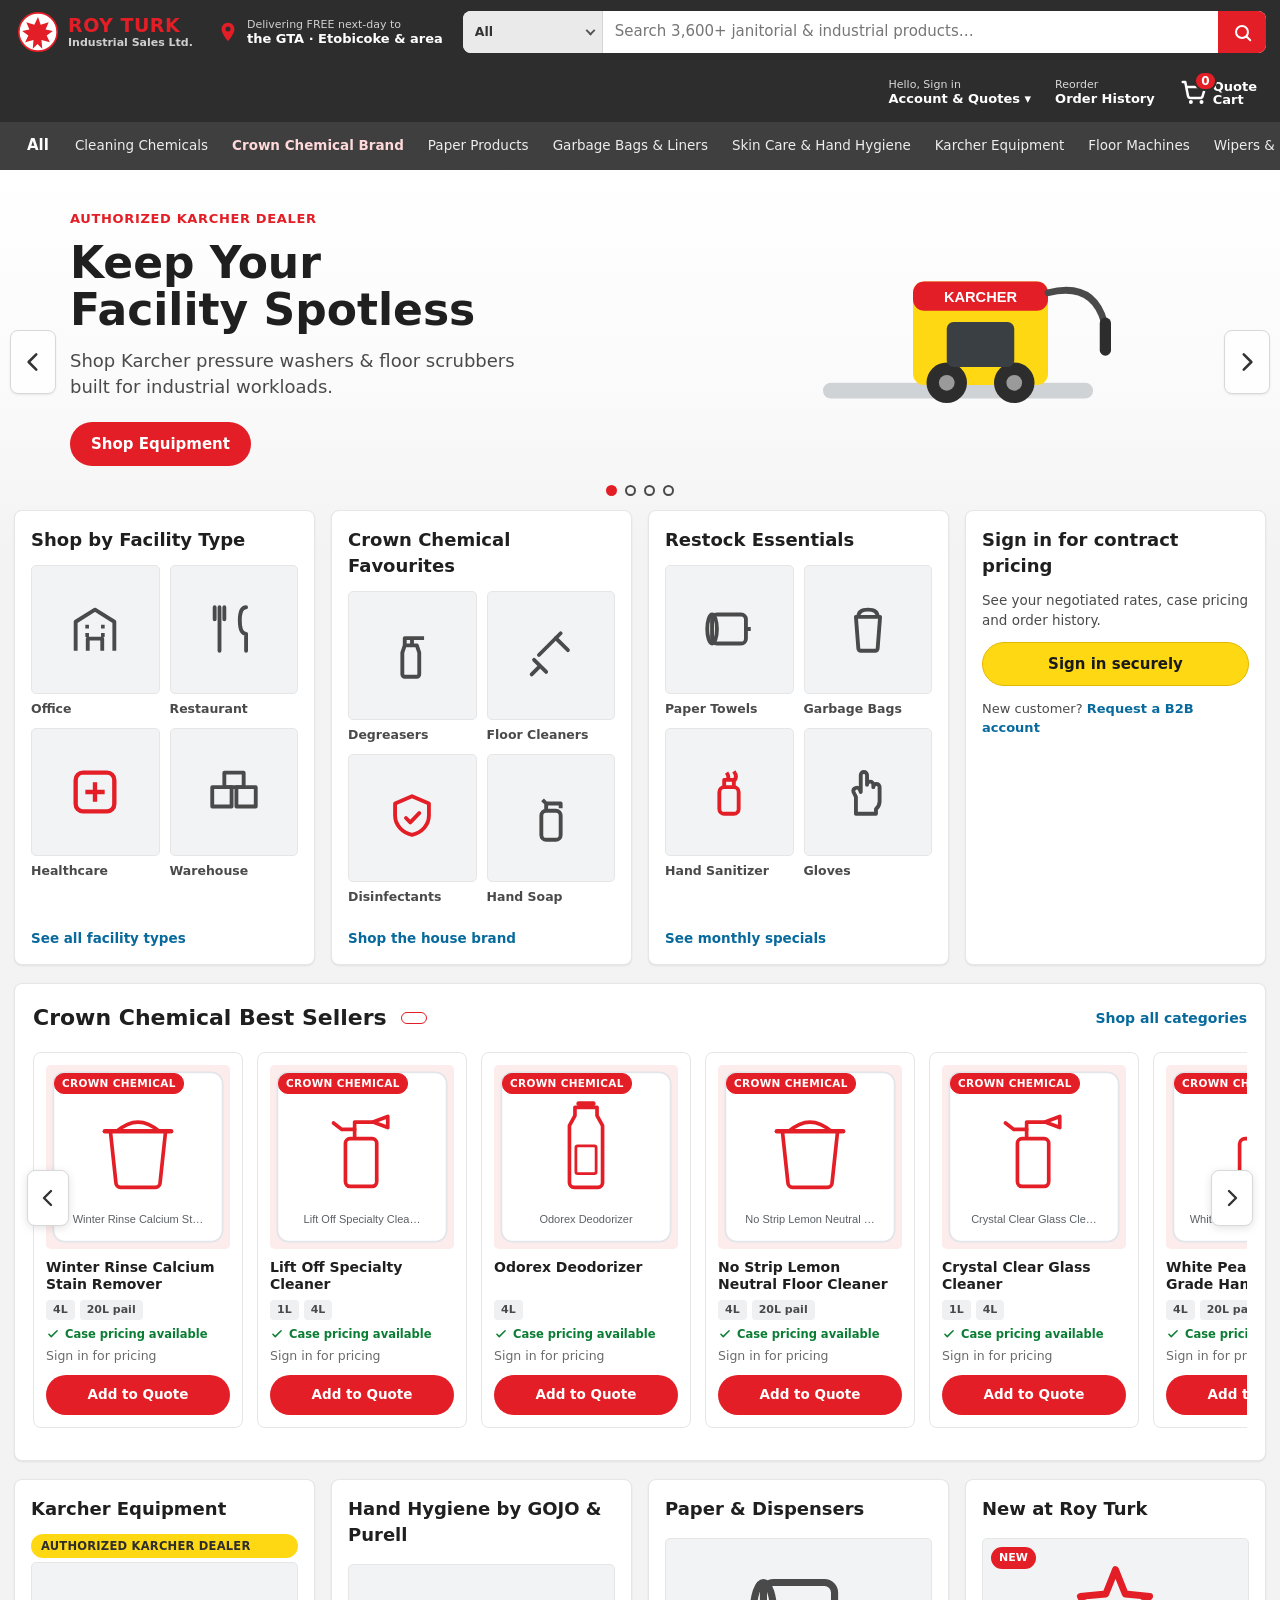
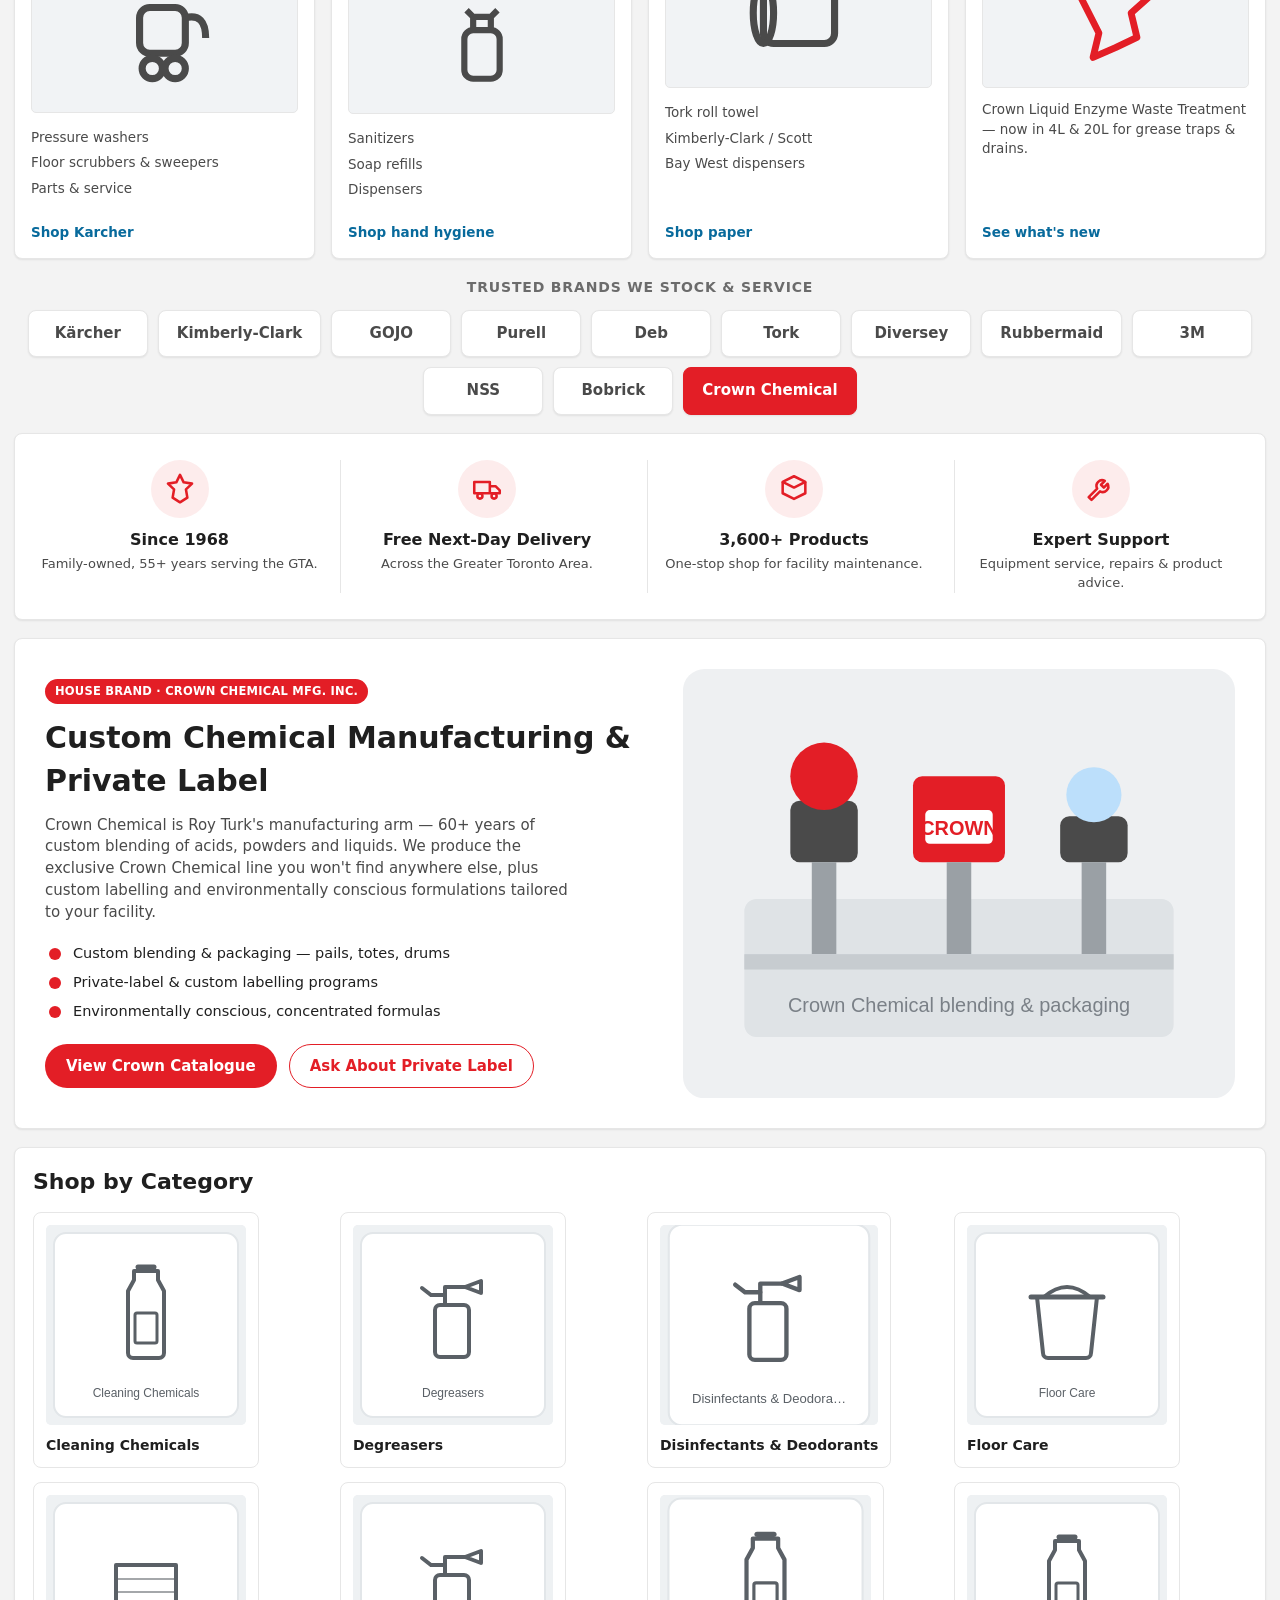
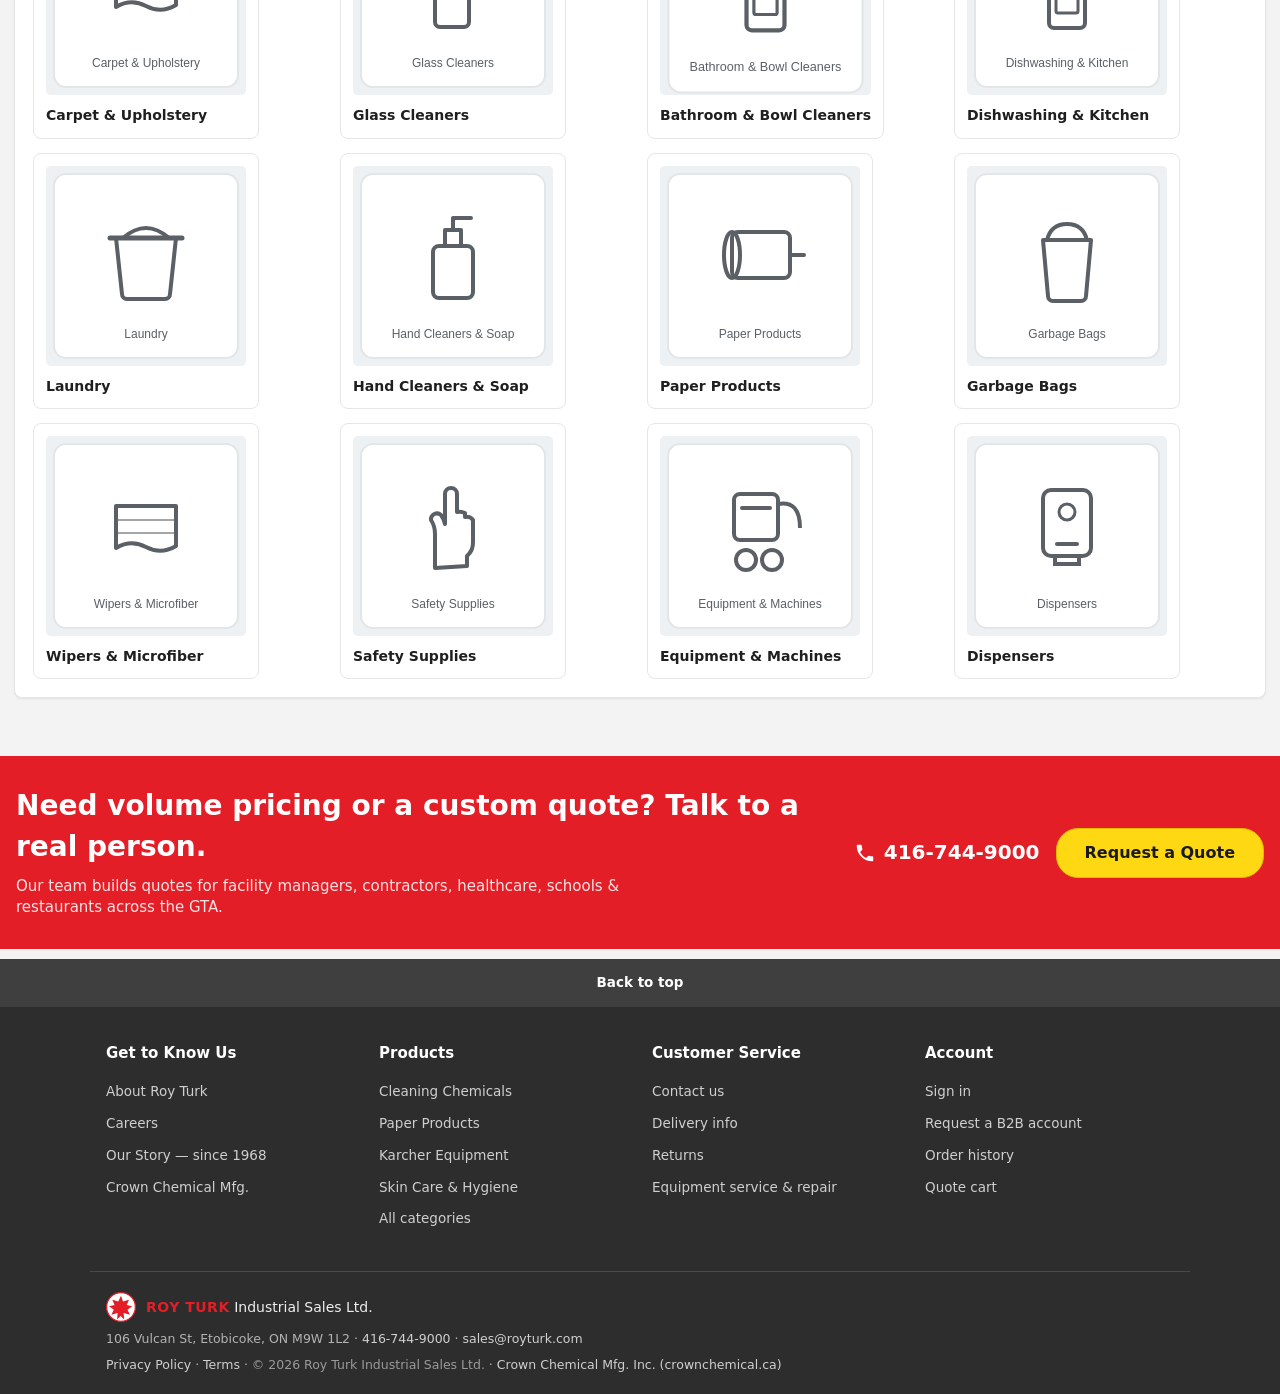
==== royturk-preview.html @ 116362f8 "Add self-contained single-file preview (inlined CSS + JS) for offline viewing" ====
<!DOCTYPE html>
<html lang="en">
<head>
  <meta charset="UTF-8" />
  <meta name="viewport" content="width=device-width, initial-scale=1" />
  <meta name="theme-color" content="#2d2d2d" />
  <title>Roy Turk Industrial Sales Ltd. — Janitorial &amp; Industrial Supplies | GTA</title>
  <meta name="description" content="Toronto's premier janitorial & industrial supplies distributor since 1968. Authorized Karcher dealer. Crown Chemical house brand. Free next-business-day delivery across the GTA. 3,600+ products." />
  <!-- 100% standalone static prototype — no backend, no external CDNs, no live API/Magento/DDI/WordPress integration. -->
  <link rel="preconnect" href="" />
  <style>
/* =================================================================
   Roy Turk Industrial Sales Ltd. — B2B landing page prototype
   Plain CSS, no frameworks. Mobile-first, responsive, accessible.
   -----------------------------------------------------------------
   Brand tokens are defined once in :root so they're easy to re-skin.
   ================================================================= */

:root {
  /* Brand palette */
  --rt-red: #E31E26;          /* Roy Turk red — white text on this = ~4.7:1 (AA) */
  --rt-red-dark: #b9151c;
  --rt-red-tint: #fdecec;
  --rt-charcoal: #4A4A4A;     /* secondary dark gray */
  --rt-ink: #1f1f1f;          /* body text */
  --rt-header: #2d2d2d;       /* dark charcoal header (Amazon-style) */
  --rt-header-2: #3f3f3f;     /* secondary nav bar */
  --rt-bg: #F3F3F3;           /* light gray page background */
  --rt-white: #ffffff;
  --rt-border: #d8d8d8;
  --rt-border-2: #e6e6e6;
  --rt-muted: #6b6b6b;
  --rt-link: #086a9c;         /* utility links (B2B blue) */
  --rt-yellow: #FFD814;       /* Amazon-style sign-in/CTA yellow */
  --rt-yellow-dark: #f4ca12;
  --rt-green: #0a7d33;        /* delivery / success */

  /* Type */
  --font-sans: "Inter", system-ui, -apple-system, "Segoe UI", Roboto, Helvetica, Arial, sans-serif;

  /* Spacing / shape */
  --radius: 8px;
  --radius-sm: 5px;
  --shadow-sm: 0 1px 2px rgba(0,0,0,.08);
  --shadow-md: 0 2px 8px rgba(0,0,0,.12);
  --shadow-lg: 0 8px 28px rgba(0,0,0,.22);
  --maxw: 1500px;
  --header-h: 102px;          /* updated by JS to the real header height */
  --focus: 0 0 0 3px rgba(227,30,38,.45);
}

/* ----------------------------- Reset ---------------------------- */
*, *::before, *::after { box-sizing: border-box; }
html { scroll-behavior: smooth; scroll-padding-top: var(--header-h); -webkit-text-size-adjust: 100%; }
body {
  margin: 0;
  font-family: var(--font-sans);
  font-size: 15px;
  line-height: 1.45;
  color: var(--rt-ink);
  background: var(--rt-bg);
}
h1, h2, h3, h4, p, ul, figure { margin: 0; }
ul { list-style: none; padding: 0; }
img, svg { display: block; max-width: 100%; }
a { color: inherit; text-decoration: none; }
button { font: inherit; cursor: pointer; }
input, select, textarea { font: inherit; }

/* Visible focus for keyboard users */
:focus-visible {
  outline: 3px solid var(--rt-red);
  outline-offset: 2px;
  border-radius: 3px;
}
.utility-bar :focus-visible,
.catnav :focus-visible,
.hero :focus-visible { outline-color: #fff; }

/* --------------------------- Utilities -------------------------- */
.visually-hidden {
  position: absolute !important; width: 1px; height: 1px;
  padding: 0; margin: -1px; overflow: hidden;
  clip: rect(0,0,0,0); white-space: nowrap; border: 0;
}
.skip-link {
  position: fixed; top: -60px; left: 12px; z-index: 1200;
  background: var(--rt-red); color: #fff; padding: 10px 16px;
  border-radius: 0 0 var(--radius) var(--radius); font-weight: 700;
  transition: top .15s ease;
}
.skip-link:focus { top: 0; }

.page { max-width: var(--maxw); margin: 0 auto; padding: 0 14px 40px; }

/* Buttons */
.btn {
  display: inline-flex; align-items: center; justify-content: center;
  gap: 8px; min-height: 44px; padding: 0 20px;
  border: 1px solid transparent; border-radius: 22px;
  font-weight: 700; font-size: 15px; line-height: 1;
  text-align: center; transition: background .15s ease, box-shadow .15s ease, transform .05s ease;
}
.btn:active { transform: translateY(1px); }
.btn--primary { background: var(--rt-red); color: #fff; }
.btn--primary:hover { background: var(--rt-red-dark); }
.btn--yellow { background: var(--rt-yellow); color: #1a1a1a; border-color: #e3b800; }
.btn--yellow:hover { background: var(--rt-yellow-dark); }
.btn--outline { background: #fff; color: var(--rt-red); border-color: var(--rt-red); }
.btn--outline:hover { background: var(--rt-red-tint); }
.btn--lg { min-height: 50px; padding: 0 28px; font-size: 16px; }
.btn--block { width: 100%; }

/* Badges & chips */
.badge {
  display: inline-block; padding: 4px 10px; border-radius: 20px;
  font-size: 11.5px; font-weight: 800; letter-spacing: .02em; text-transform: uppercase;
}
.badge--karcher { background: var(--rt-yellow); color: #2d2d2d; }
.badge--crown { background: var(--rt-red); color: #fff; }
.chip {
  display: inline-flex; align-items: center; gap: 8px;
  background: #fff; border: 1px solid var(--rt-red); color: var(--rt-red);
  padding: 5px 12px; border-radius: 18px; font-weight: 700; font-size: 13px;
}
.chip button {
  border: 0; background: var(--rt-red); color: #fff; width: 18px; height: 18px;
  border-radius: 50%; line-height: 1; font-size: 13px; display: grid; place-items: center;
}

/* =================================================================
   HEADER — utility bar + category nav
   ================================================================= */
.site-header { position: sticky; top: 0; z-index: 900; }
.site-header.is-stuck .utility-bar { box-shadow: 0 2px 10px rgba(0,0,0,.35); }

.utility-bar { background: var(--rt-header); color: #fff; }
.utility-bar__inner {
  max-width: var(--maxw); margin: 0 auto;
  display: flex; align-items: center; gap: 14px;
  padding: 8px 14px; flex-wrap: wrap;
}

/* Brand */
.brand { display: flex; align-items: center; gap: 10px; padding: 4px; border-radius: var(--radius); flex: 0 0 auto; }
.brand:hover { outline: 1px solid #5a5a5a; }
.brand__mark { display: grid; place-items: center; }
.brand__text { display: flex; flex-direction: column; line-height: 1; }
.brand__name { color: var(--rt-red); font-weight: 900; font-size: 19px; letter-spacing: .5px; }
.brand__sub { color: #cfcfcf; font-size: 11px; font-weight: 600; margin-top: 2px; }

/* Delivery strip */
.deliver { display: flex; align-items: center; gap: 8px; color: #fff; padding: 4px 6px; border-radius: var(--radius); flex: 0 0 auto; }
.deliver:hover { outline: 1px solid #5a5a5a; }
.deliver__pin { color: var(--rt-red); flex: 0 0 auto; }
.deliver__text { display: flex; flex-direction: column; line-height: 1.2; }
.deliver__small { font-size: 11px; color: #cfcfcf; }
.deliver__big { font-size: 13px; font-weight: 700; }

/* Search */
.search {
  position: relative; display: flex; align-items: stretch;
  flex: 1 1 420px; min-width: 240px; height: 42px;
  background: #fff; border-radius: var(--radius); overflow: visible;
  box-shadow: 0 0 0 2px transparent; transition: box-shadow .15s ease;
}
.search:focus-within { box-shadow: 0 0 0 3px var(--rt-yellow); }
.search__cat { position: relative; display: flex; }
.search__select {
  height: 100%; border: 0; background: #eaeaea; color: #333;
  padding: 0 26px 0 12px; border-radius: var(--radius) 0 0 var(--radius);
  font-size: 12.5px; font-weight: 600; cursor: pointer; max-width: 140px;
  -webkit-appearance: none; appearance: none;
  border-right: 1px solid #d4d4d4;
}
.search__cat::after {
  content: ""; position: absolute; right: 9px; top: 50%; width: 7px; height: 7px;
  border-right: 2px solid #555; border-bottom: 2px solid #555;
  transform: translateY(-70%) rotate(45deg); pointer-events: none;
}
.search__input {
  flex: 1 1 auto; min-width: 0; border: 0; padding: 0 12px;
  font-size: 15px; color: #111; background: #fff;
}
.search__input::placeholder { color: #767676; }
.search__btn {
  flex: 0 0 auto; width: 48px; border: 0; background: var(--rt-red); color: #fff;
  border-radius: 0 var(--radius) var(--radius) 0; display: grid; place-items: center;
}
.search__btn:hover { background: var(--rt-red-dark); }

/* Live search results dropdown */
.search__results {
  position: absolute; top: calc(100% + 6px); left: 0; right: 0; z-index: 60;
  background: #fff; color: var(--rt-ink); border-radius: var(--radius);
  box-shadow: var(--shadow-lg); border: 1px solid var(--rt-border);
  max-height: 60vh; overflow-y: auto; padding: 6px;
}
.search__result {
  display: flex; align-items: center; gap: 12px; width: 100%;
  padding: 8px 10px; border-radius: var(--radius-sm); text-align: left;
  border: 0; background: transparent;
}
.search__result:hover, .search__result.is-active { background: #f0f3f5; }
.search__result img { width: 42px; height: 42px; border-radius: 6px; border: 1px solid var(--rt-border-2); flex: 0 0 auto; }
.search__result-name { font-weight: 600; font-size: 14px; }
.search__result-meta { font-size: 12px; color: var(--rt-muted); }
.search__result mark { background: #fff3b0; color: inherit; border-radius: 2px; }
.search__empty { padding: 18px 12px; text-align: center; color: var(--rt-muted); font-size: 14px; }
.search__viewall {
  display: block; width: 100%; text-align: center; padding: 10px; margin-top: 4px;
  border: 0; border-top: 1px solid var(--rt-border-2); background: transparent;
  color: var(--rt-link); font-weight: 700; font-size: 13.5px;
}
.search__viewall:hover { text-decoration: underline; }

/* Account cluster */
.acct { display: flex; align-items: center; gap: 6px; flex: 0 0 auto; margin-left: auto; }
.acct__item {
  display: flex; flex-direction: column; line-height: 1.2; padding: 6px 8px;
  border-radius: var(--radius); border: 1px solid transparent; min-height: 44px; justify-content: center;
}
.acct__item:hover { border-color: #5a5a5a; }
.acct__line1 { font-size: 11px; color: #d8d8d8; }
.acct__line2 { font-size: 13px; font-weight: 700; }
.quote-btn {
  display: flex; align-items: flex-end; gap: 4px; background: transparent; border: 1px solid transparent;
  color: #fff; padding: 6px 8px; border-radius: var(--radius); min-height: 44px;
}
.quote-btn:hover { border-color: #5a5a5a; }
.quote-btn__icon { position: relative; display: block; color: #fff; }
.quote-btn__count {
  position: absolute; top: -6px; right: -8px; background: var(--rt-red); color: #fff;
  min-width: 20px; height: 20px; padding: 0 5px; border-radius: 11px;
  font-size: 12px; font-weight: 800; display: grid; place-items: center; line-height: 1;
  border: 2px solid var(--rt-header); transition: transform .15s ease;
}
.quote-btn__count.is-bump { transform: scale(1.35); }
.quote-btn__label { font-size: 13px; font-weight: 700; line-height: 1.05; text-align: left; }

.mobile-menu-btn { display: none; background: transparent; border: 1px solid #5a5a5a; color: #fff; border-radius: var(--radius); padding: 8px; min-height: 44px; min-width: 44px; }

/* Category nav */
.catnav { background: var(--rt-header-2); color: #fff; }
.catnav__inner {
  max-width: var(--maxw); margin: 0 auto; display: flex; align-items: center; gap: 4px;
  padding: 4px 10px; overflow-x: auto; scrollbar-width: thin;
}
.catnav__inner::-webkit-scrollbar { height: 6px; }
.catnav__inner::-webkit-scrollbar-thumb { background: #5e5e5e; border-radius: 3px; }
.catnav__all {
  display: inline-flex; align-items: center; gap: 6px; background: transparent;
  border: 1px solid transparent; color: #fff; font-weight: 700; padding: 8px 10px;
  border-radius: var(--radius); white-space: nowrap; min-height: 40px;
}
.catnav__all:hover { border-color: #6a6a6a; }
.catnav__list { display: flex; align-items: center; gap: 2px; }
.catnav__list a {
  display: inline-block; padding: 8px 10px; border-radius: var(--radius);
  font-size: 13.5px; white-space: nowrap; color: #ededed; border: 1px solid transparent;
}
.catnav__list a:hover { border-color: #6a6a6a; color: #fff; }
.catnav__crown { color: #ffd9da !important; font-weight: 700; }
.catnav__special { color: var(--rt-yellow) !important; font-weight: 700; }
.catnav__phone {
  margin-left: auto; display: inline-flex; align-items: center; gap: 6px;
  font-weight: 700; font-size: 14px; color: #fff; white-space: nowrap; padding: 8px 10px;
}
.catnav__phone:hover { color: var(--rt-yellow); }

/* =================================================================
   HERO CAROUSEL
   ================================================================= */
.hero { position: relative; background: linear-gradient(180deg, #fff 0%, #fafafa 60%, var(--rt-bg) 100%); }
.hero__viewport { position: relative; max-width: var(--maxw); margin: 0 auto; min-height: 340px; }
.hero__track { position: relative; }
.hero__slide {
  display: grid; grid-template-columns: 1.1fr .9fr; align-items: center; gap: 20px;
  padding: 40px 70px 88px; min-height: 340px;
}
.hero__slide[hidden] { display: none; }
.hero__slide { animation: heroFade .5s ease; }
@keyframes heroFade { from { opacity: 0; } to { opacity: 1; } }
.hero__eyebrow { color: var(--rt-red); font-weight: 800; text-transform: uppercase; letter-spacing: .05em; font-size: 13px; margin-bottom: 10px; }
.hero__title { font-size: clamp(26px, 4vw, 44px); line-height: 1.08; font-weight: 900; color: var(--rt-ink); max-width: 14ch; }
.hero__sub { margin-top: 14px; font-size: clamp(15px, 1.6vw, 18px); color: var(--rt-charcoal); max-width: 42ch; }
.hero__cta { margin-top: 22px; }
.hero__media { display: grid; place-items: center; }
.hero__art { width: 100%; max-width: 360px; height: auto; }

.hero__arrow {
  position: absolute; top: 50%; transform: translateY(-50%);
  width: 46px; height: 64px; background: rgba(255,255,255,.85); border: 1px solid var(--rt-border);
  border-radius: var(--radius); display: grid; place-items: center; color: #333;
  box-shadow: var(--shadow-sm); z-index: 5;
}
.hero__arrow:hover { background: #fff; box-shadow: var(--shadow-md); }
.hero__arrow--prev { left: 10px; }
.hero__arrow--next { right: 10px; }
.hero__dots { position: absolute; bottom: 58px; left: 0; right: 0; display: flex; justify-content: center; gap: 8px; z-index: 11; }
.hero__dots button {
  width: 11px; height: 11px; border-radius: 50%; border: 2px solid var(--rt-charcoal);
  background: transparent; padding: 0;
}
.hero__dots button[aria-selected="true"] { background: var(--rt-red); border-color: var(--rt-red); }
.hero__fade { height: 0; }

/* =================================================================
   CARD ROWS (white cards on gray)
   ================================================================= */
.card-row {
  display: grid; grid-template-columns: repeat(4, 1fr); gap: 16px;
  margin: 18px 0;
}
.card-row--overlap { margin-top: -44px; position: relative; z-index: 10; }

.ux-card {
  background: #fff; border-radius: var(--radius); padding: 16px;
  box-shadow: var(--shadow-sm); display: flex; flex-direction: column;
  border: 1px solid var(--rt-border-2);
}
.ux-card__title { font-size: 18px; font-weight: 800; margin-bottom: 12px; color: var(--rt-ink); }
.ux-card__copy { font-size: 13.5px; color: var(--rt-charcoal); margin-bottom: 12px; }
.ux-card__link { margin-top: auto; color: var(--rt-link); font-weight: 700; font-size: 13.5px; padding-top: 10px; }
.ux-card__link:hover { color: var(--rt-red); text-decoration: underline; }

.mini-grid { display: grid; grid-template-columns: 1fr 1fr; gap: 10px; margin-bottom: 12px; }
.mini-grid__cell { display: flex; flex-direction: column; gap: 6px; font-size: 12.5px; font-weight: 600; color: var(--rt-charcoal); }
.mini-grid__cell:hover { color: var(--rt-red); }
.mini-grid__art {
  aspect-ratio: 1 / 1; border-radius: var(--radius-sm); background: #f1f3f5 center/46% no-repeat;
  border: 1px solid var(--rt-border-2);
}
.mini-grid__cell:hover .mini-grid__art { border-color: var(--rt-red); }

/* Glyphs for mini-grid + card heroes (decorative, charcoal line icons) */
.mini-grid__art--office { background-image: url("data:image/svg+xml,%3Csvg xmlns='http://www.w3.org/2000/svg' viewBox='0 0 24 24' fill='none' stroke='%234A4A4A' stroke-width='1.6' stroke-linejoin='round'%3E%3Cpath d='M4 21V9l8-5 8 5v12'/%3E%3Cpath d='M9 21v-5h6v5'/%3E%3Cpath d='M8 11h1.5M14.5 11H16M8 14.5h1.5M14.5 14.5H16'/%3E%3C/svg%3E"); }
.mini-grid__art--resto { background-image: url("data:image/svg+xml,%3Csvg xmlns='http://www.w3.org/2000/svg' viewBox='0 0 24 24' fill='none' stroke='%234A4A4A' stroke-width='1.6' stroke-linecap='round' stroke-linejoin='round'%3E%3Cpath d='M6 3v7M6 10v11M4 3v5M8 3v5M17 3c-1.6 0-2.6 2-2.6 5.5S15.4 14 17 14v7'/%3E%3C/svg%3E"); }
.mini-grid__art--health { background-image: url("data:image/svg+xml,%3Csvg xmlns='http://www.w3.org/2000/svg' viewBox='0 0 24 24' fill='none' stroke='%23E31E26' stroke-width='1.8' stroke-linejoin='round'%3E%3Crect x='4' y='4' width='16' height='16' rx='3'/%3E%3Cpath d='M12 8v8M8 12h8'/%3E%3C/svg%3E"); }
.mini-grid__art--ware { background-image: url("data:image/svg+xml,%3Csvg xmlns='http://www.w3.org/2000/svg' viewBox='0 0 24 24' fill='none' stroke='%234A4A4A' stroke-width='1.6' stroke-linejoin='round'%3E%3Crect x='3' y='10' width='8' height='8'/%3E%3Crect x='13' y='10' width='8' height='8'/%3E%3Crect x='8' y='4' width='8' height='6'/%3E%3C/svg%3E"); }
.mini-grid__art--degrease { background-image: url("data:image/svg+xml,%3Csvg xmlns='http://www.w3.org/2000/svg' viewBox='0 0 24 24' fill='none' stroke='%234A4A4A' stroke-width='1.6' stroke-linejoin='round'%3E%3Cpath d='M9 8h5l1 3v9a1 1 0 01-1 1H9a1 1 0 01-1-1v-9z'/%3E%3Cpath d='M9 8V5h3M12 5h5M12 8V5'/%3E%3C/svg%3E"); }
.mini-grid__art--floor { background-image: url("data:image/svg+xml,%3Csvg xmlns='http://www.w3.org/2000/svg' viewBox='0 0 24 24' fill='none' stroke='%234A4A4A' stroke-width='1.6' stroke-linecap='round' stroke-linejoin='round'%3E%3Cpath d='M16 3l-9 9M5 14l5 5M4 20l3-3'/%3E%3Cpath d='M14 5l5 5'/%3E%3C/svg%3E"); }
.mini-grid__art--disinfect { background-image: url("data:image/svg+xml,%3Csvg xmlns='http://www.w3.org/2000/svg' viewBox='0 0 24 24' fill='none' stroke='%23E31E26' stroke-width='1.6' stroke-linejoin='round'%3E%3Cpath d='M12 3l7 3v5c0 4-3 7-7 8-4-1-7-4-7-8V6z'/%3E%3Cpath d='M9.5 12l1.8 1.8L15 10' stroke-linecap='round'/%3E%3C/svg%3E"); }
.mini-grid__art--soap { background-image: url("data:image/svg+xml,%3Csvg xmlns='http://www.w3.org/2000/svg' viewBox='0 0 24 24' fill='none' stroke='%234A4A4A' stroke-width='1.6' stroke-linejoin='round'%3E%3Crect x='8' y='9' width='8' height='12' rx='2'/%3E%3Cpath d='M10 9V6h4M14 6h2v2M10 6L8.5 4.5'/%3E%3C/svg%3E"); }
.mini-grid__art--paper { background-image: url("data:image/svg+xml,%3Csvg xmlns='http://www.w3.org/2000/svg' viewBox='0 0 24 24' fill='none' stroke='%234A4A4A' stroke-width='1.6' stroke-linejoin='round'%3E%3Crect x='5' y='6' width='14' height='12' rx='2'/%3E%3Cellipse cx='5' cy='12' rx='2' ry='6'/%3E%3Cpath d='M19 12h2'/%3E%3C/svg%3E"); }
.mini-grid__art--bag { background-image: url("data:image/svg+xml,%3Csvg xmlns='http://www.w3.org/2000/svg' viewBox='0 0 24 24' fill='none' stroke='%234A4A4A' stroke-width='1.6' stroke-linejoin='round'%3E%3Cpath d='M7 7h10l-1 13a1 1 0 01-1 1H9a1 1 0 01-1-1z'/%3E%3Cpath d='M8 7c0-2 1.5-3 4-3s4 1 4 3'/%3E%3C/svg%3E"); }
.mini-grid__art--sanitizer { background-image: url("data:image/svg+xml,%3Csvg xmlns='http://www.w3.org/2000/svg' viewBox='0 0 24 24' fill='none' stroke='%23E31E26' stroke-width='1.6' stroke-linejoin='round'%3E%3Crect x='8' y='10' width='8' height='11' rx='2'/%3E%3Cpath d='M10 10V7h4v3M11 4c1 1.4 1 2.4 0 3M14 3.5c1.2 1.6 1.2 2.8 0 4'/%3E%3C/svg%3E"); }
.mini-grid__art--glove { background-image: url("data:image/svg+xml,%3Csvg xmlns='http://www.w3.org/2000/svg' viewBox='0 0 24 24' fill='none' stroke='%234A4A4A' stroke-width='1.6' stroke-linejoin='round'%3E%3Cpath d='M7 21v-7l-1-2a1.4 1.4 0 012.6-1l.4 1V5a1.3 1.3 0 012.6 0v4a1.3 1.3 0 012.6 0v1a1.3 1.3 0 012.6 0v6a4 4 0 01-1.5 3v2z'/%3E%3C/svg%3E"); }

.ux-card__hero {
  display: block; aspect-ratio: 16 / 9; border-radius: var(--radius-sm); margin: 4px 0 12px;
  background: #f1f3f5; border: 1px solid var(--rt-border-2); overflow: hidden; position: relative;
}
.ux-card__hero-art { display: block; width: 100%; height: 100%; background: center/40% no-repeat; }
.ux-card__hero-art--machine { background-image: url("data:image/svg+xml,%3Csvg xmlns='http://www.w3.org/2000/svg' viewBox='0 0 24 24' fill='none' stroke='%234A4A4A' stroke-width='1.4' stroke-linejoin='round'%3E%3Crect x='7' y='6' width='9' height='9' rx='2'/%3E%3Ccircle cx='9.5' cy='18' r='2'/%3E%3Ccircle cx='14' cy='18' r='2'/%3E%3Cpath d='M16 8q4-1 4 4'/%3E%3C/svg%3E"); background-size: 46%; }
.ux-card__hero-art--hygiene { background-image: url("data:image/svg+xml,%3Csvg xmlns='http://www.w3.org/2000/svg' viewBox='0 0 24 24' fill='none' stroke='%234A4A4A' stroke-width='1.4' stroke-linejoin='round'%3E%3Crect x='8' y='10' width='8' height='11' rx='2'/%3E%3Cpath d='M10 10V7h4v3M10 7L8.5 5.5M14 7l1.5-1.5'/%3E%3C/svg%3E"); background-size: 40%; }
.ux-card__hero-art--paper { background-image: url("data:image/svg+xml,%3Csvg xmlns='http://www.w3.org/2000/svg' viewBox='0 0 24 24' fill='none' stroke='%234A4A4A' stroke-width='1.4' stroke-linejoin='round'%3E%3Crect x='5' y='6' width='14' height='12' rx='2'/%3E%3Cellipse cx='5' cy='12' rx='2' ry='6'/%3E%3C/svg%3E"); background-size: 46%; }
.ux-card__hero-art--new { background-image: url("data:image/svg+xml,%3Csvg xmlns='http://www.w3.org/2000/svg' viewBox='0 0 24 24' fill='none' stroke='%23E31E26' stroke-width='1.4' stroke-linejoin='round'%3E%3Cpath d='M12 3l2 5 5 .5-3.8 3.4 1.2 5L12 19l-4.6 2 1.2-5L4.8 8.5 10 8z'/%3E%3C/svg%3E"); background-size: 44%; }
.ux-card__hero-tag { position: absolute; top: 8px; left: 8px; background: var(--rt-red); color: #fff; font-size: 11px; font-weight: 800; padding: 3px 8px; border-radius: 12px; }

.ux-card__list { margin-bottom: 10px; }
.ux-card__list li { font-size: 13.5px; padding: 3px 0; }
.ux-card__list a { color: var(--rt-charcoal); }
.ux-card__list a:hover { color: var(--rt-red); text-decoration: underline; }
.ux-card--signin .ux-card__btn { margin-bottom: 14px; }
.ux-card__newcust { font-size: 13px; color: var(--rt-charcoal); }
.ux-card__newcust a { color: var(--rt-link); font-weight: 700; }
.ux-card__newcust a:hover { color: var(--rt-red); text-decoration: underline; }

/* =================================================================
   PANELS (products / categories) — white card on gray
   ================================================================= */
.panel { background: #fff; border-radius: var(--radius); padding: 18px; margin: 18px 0; box-shadow: var(--shadow-sm); border: 1px solid var(--rt-border-2); }
.panel__head { display: flex; align-items: center; gap: 14px; margin-bottom: 14px; flex-wrap: wrap; }
.panel__title { font-size: 22px; font-weight: 900; color: var(--rt-ink); }
.panel__seeall { margin-left: auto; color: var(--rt-link); font-weight: 700; font-size: 14px; }
.panel__seeall:hover { color: var(--rt-red); text-decoration: underline; }
.panel__filter { display: flex; align-items: center; }

/* Product carousel */
.carousel { position: relative; }
.carousel__track {
  display: flex; gap: 14px; overflow-x: auto; scroll-behavior: smooth;
  scroll-snap-type: x mandatory; padding: 4px 2px 14px;
  scrollbar-width: thin;
}
.carousel__track.is-grid {
  display: grid; grid-template-columns: repeat(auto-fill, minmax(210px, 1fr));
  overflow: visible; scroll-snap-type: none;
}
.carousel__track::-webkit-scrollbar { height: 8px; }
.carousel__track::-webkit-scrollbar-thumb { background: #cfcfcf; border-radius: 4px; }
.carousel__arrow {
  position: absolute; top: 38%; transform: translateY(-50%); z-index: 6;
  width: 42px; height: 56px; background: #fff; border: 1px solid var(--rt-border);
  border-radius: var(--radius); display: grid; place-items: center; box-shadow: var(--shadow-md); color: #333;
}
.carousel__arrow:hover { background: #f7f7f7; }
.carousel__arrow--prev { left: -6px; }
.carousel__arrow--next { right: -6px; }
.carousel__track.is-grid ~ .carousel__arrow { display: none; }

/* Product card */
.product {
  scroll-snap-align: start; flex: 0 0 210px; width: 210px;
  background: #fff; border: 1px solid var(--rt-border-2); border-radius: var(--radius);
  padding: 12px; display: flex; flex-direction: column;
}
.carousel__track.is-grid .product { flex: initial; width: auto; }
.product:hover { box-shadow: var(--shadow-md); border-color: var(--rt-border); }
.product__imgwrap { position: relative; aspect-ratio: 1 / 1; background: #f6f7f8; border-radius: var(--radius-sm); overflow: hidden; margin-bottom: 10px; }
.product__img { width: 100%; height: 100%; object-fit: contain; }
.product__brandtag { position: absolute; top: 8px; left: 8px; font-size: 10.5px; font-weight: 800; text-transform: uppercase; letter-spacing: .03em; background: rgba(255,255,255,.92); border: 1px solid var(--rt-border-2); padding: 2px 7px; border-radius: 10px; color: var(--rt-charcoal); }
.product--crown .product__brandtag { background: var(--rt-red); color: #fff; border-color: var(--rt-red); }
.product__name { font-size: 14px; font-weight: 700; line-height: 1.25; color: var(--rt-ink); margin-bottom: 6px; min-height: 2.5em; }
.product__sizes { display: flex; flex-wrap: wrap; gap: 5px; margin-bottom: 6px; }
.product__size { font-size: 11px; font-weight: 700; color: var(--rt-charcoal); background: #eef0f2; border-radius: 4px; padding: 2px 7px; }
.product__case { font-size: 11.5px; color: var(--rt-green); font-weight: 700; margin-bottom: 4px; display: inline-flex; align-items: center; gap: 5px; }
.product__price { font-size: 12.5px; color: var(--rt-muted); margin-bottom: 10px; }
.product__price a { color: var(--rt-link); font-weight: 700; }
.product__price a:hover { color: var(--rt-red); text-decoration: underline; }
.product__btn { margin-top: auto; }
.product__btn .btn { width: 100%; min-height: 40px; border-radius: 20px; font-size: 13.5px; }

.panel__empty { padding: 30px; text-align: center; color: var(--rt-muted); }
.panel__empty .btn { margin-top: 12px; }

/* =================================================================
   BRAND STRIP
   ================================================================= */
.brand-strip { margin: 18px 0; text-align: center; }
.brand-strip__title { font-size: 14px; font-weight: 700; color: var(--rt-muted); text-transform: uppercase; letter-spacing: .06em; margin-bottom: 12px; }
.brand-strip__list { display: flex; flex-wrap: wrap; justify-content: center; gap: 10px; }
.brand-strip__list li {
  background: #fff; border: 1px solid var(--rt-border-2); border-radius: var(--radius);
  padding: 12px 18px; font-weight: 800; color: var(--rt-charcoal); font-size: 15px;
  min-width: 120px; box-shadow: var(--shadow-sm);
}
.brand-strip__list li.is-crown { color: #fff; background: var(--rt-red); border-color: var(--rt-red); }

/* =================================================================
   TRUST BAND
   ================================================================= */
.trust { display: grid; grid-template-columns: repeat(4, 1fr); gap: 14px; background: #fff; border-radius: var(--radius); padding: 26px 18px; margin: 18px 0; box-shadow: var(--shadow-sm); border: 1px solid var(--rt-border-2); }
.trust__col { text-align: center; padding: 0 8px; }
.trust__icon { display: inline-grid; place-items: center; width: 58px; height: 58px; border-radius: 50%; background: var(--rt-red-tint); color: var(--rt-red); margin-bottom: 10px; }
.trust__head { font-size: 16px; font-weight: 800; margin-bottom: 4px; }
.trust__copy { font-size: 13px; color: var(--rt-charcoal); }
.trust__col + .trust__col { border-left: 1px solid var(--rt-border-2); }

/* =================================================================
   CROWN SPOTLIGHT
   ================================================================= */
.spotlight { display: grid; grid-template-columns: 1.05fr .95fr; gap: 28px; align-items: center; background: #fff; border-radius: var(--radius); padding: 30px; margin: 18px 0; box-shadow: var(--shadow-sm); border: 1px solid var(--rt-border-2); }
.spotlight__title { font-size: clamp(22px, 2.6vw, 30px); font-weight: 900; margin: 12px 0; }
.spotlight__copy { color: var(--rt-charcoal); font-size: 15px; max-width: 56ch; }
.spotlight__points { margin: 16px 0; }
.spotlight__points li { position: relative; padding: 4px 0 4px 28px; font-size: 14.5px; color: var(--rt-ink); }
.spotlight__points li::before { content: ""; position: absolute; left: 4px; top: 9px; width: 12px; height: 12px; border-radius: 50%; background: var(--rt-red); }
.spotlight__cta { display: flex; flex-wrap: wrap; gap: 12px; margin-top: 18px; }
.spotlight__media { border-radius: var(--radius); overflow: hidden; }
.spotlight__art { width: 100%; height: auto; }

/* =================================================================
   CATEGORY TILE GRID
   ================================================================= */
.cat-grid { display: grid; grid-template-columns: repeat(4, 1fr); gap: 14px; }
.cat-tile {
  display: flex; flex-direction: column; gap: 10px; background: #fff;
  border: 1px solid var(--rt-border-2); border-radius: var(--radius); padding: 12px; text-align: left;
}
.cat-tile:hover { box-shadow: var(--shadow-md); border-color: var(--rt-red); }
.cat-tile__img { aspect-ratio: 1 / 1; width: 100%; border-radius: var(--radius-sm); background: #f3f5f7; object-fit: cover; }
.cat-tile__name { font-size: 14px; font-weight: 700; color: var(--rt-ink); }
.cat-tile:hover .cat-tile__name { color: var(--rt-red); }

/* =================================================================
   QUOTE CTA BAND (red)
   ================================================================= */
.quote-cta { background: var(--rt-red); color: #fff; }
.quote-cta__inner { max-width: var(--maxw); margin: 0 auto; padding: 30px 16px; display: flex; align-items: center; gap: 24px; flex-wrap: wrap; }
.quote-cta__text { flex: 1 1 420px; }
.quote-cta__title { font-size: clamp(20px, 2.4vw, 28px); font-weight: 900; }
.quote-cta__sub { margin-top: 8px; font-size: 15px; color: #ffe3e4; max-width: 70ch; }
.quote-cta__actions { display: flex; align-items: center; gap: 16px; flex-wrap: wrap; }
.quote-cta__phone { display: inline-flex; align-items: center; gap: 8px; font-size: 20px; font-weight: 900; color: #fff; }
.quote-cta__phone:hover { color: var(--rt-yellow); }

/* =================================================================
   FOOTER
   ================================================================= */
.footer { background: var(--rt-header); color: #d6d6d6; margin-top: 10px; }
.footer__top { display: block; width: 100%; background: var(--rt-header-2); color: #fff; border: 0; padding: 14px; font-size: 13.5px; font-weight: 600; }
.footer__top:hover { background: #4a4a4a; }
.footer__cols { max-width: 1100px; margin: 0 auto; display: grid; grid-template-columns: repeat(4, 1fr); gap: 24px; padding: 36px 16px; }
.footer__head { color: #fff; font-size: 15px; margin-bottom: 12px; }
.footer__col ul li { padding: 5px 0; }
.footer__col a, .footer__linkbtn { color: #cfcfcf; font-size: 13.5px; background: none; border: 0; padding: 0; }
.footer__col a:hover, .footer__linkbtn:hover { color: #fff; text-decoration: underline; }
.footer__bar { border-top: 1px solid #4a4a4a; padding: 20px 16px; max-width: 1100px; margin: 0 auto; display: flex; flex-direction: column; gap: 8px; align-items: flex-start; }
.footer__brand { display: flex; align-items: center; gap: 10px; }
.footer__brand-text { font-size: 14px; color: #eee; }
.footer__brand-text strong { color: var(--rt-red); font-weight: 900; letter-spacing: .5px; }
.footer__meta, .footer__legal { font-size: 12.5px; color: #b3b3b3; }
.footer__meta a, .footer__legal a { color: #cfcfcf; }
.footer__meta a:hover, .footer__legal a:hover { color: #fff; text-decoration: underline; }
.footer__legal span { color: #9a9a9a; }

/* =================================================================
   OVERLAYS — backdrop, mega menu, quote panel, modal, toast
   ================================================================= */
.backdrop { position: fixed; inset: 0; background: rgba(0,0,0,.5); z-index: 950; opacity: 0; transition: opacity .2s ease; }
.backdrop.is-open { opacity: 1; }
.backdrop[hidden] { display: none; }

/* Mega menu (left slide-in) */
.mega {
  position: fixed; top: 0; left: 0; bottom: 0; width: min(365px, 86vw); z-index: 1000;
  background: #fff; box-shadow: var(--shadow-lg); transform: translateX(-100%);
  transition: transform .25s ease; display: flex; flex-direction: column;
}
.mega[hidden] { display: none; }
.mega.is-open { transform: translateX(0); }
.mega__head { background: var(--rt-header); color: #fff; display: flex; align-items: center; justify-content: space-between; padding: 16px; }
.mega__title { font-weight: 800; font-size: 16px; }
.mega__close, .quote-panel__close { background: transparent; border: 0; color: inherit; font-size: 30px; line-height: 1; width: 40px; height: 40px; border-radius: 6px; }
.mega__close:hover, .quote-panel__close:hover { background: rgba(255,255,255,.15); }
.mega__body { overflow-y: auto; padding: 8px 0 24px; }
.mega__group { font-size: 12px; font-weight: 800; text-transform: uppercase; letter-spacing: .05em; color: var(--rt-muted); padding: 14px 18px 6px; }
.mega__list li a { display: block; padding: 11px 18px; font-size: 14.5px; color: var(--rt-ink); border-bottom: 1px solid #f1f1f1; }
.mega__list li a:hover { background: var(--rt-red-tint); color: var(--rt-red); }

/* Quote panel (right slide-out) */
.quote-panel {
  position: fixed; top: 0; right: 0; bottom: 0; width: min(420px, 92vw); z-index: 1000;
  background: #fff; box-shadow: var(--shadow-lg); transform: translateX(100%);
  transition: transform .25s ease; display: flex; flex-direction: column;
}
.quote-panel[hidden] { display: none; }
.quote-panel.is-open { transform: translateX(0); }
.quote-panel__head { background: var(--rt-header); color: #fff; display: flex; align-items: center; justify-content: space-between; padding: 16px; }
.quote-panel__title { font-size: 17px; font-weight: 800; }
.quote-panel__count { color: #cfcfcf; font-weight: 600; }
.quote-panel__body { flex: 1 1 auto; overflow-y: auto; padding: 8px 14px; }
.quote-panel__foot { border-top: 1px solid var(--rt-border-2); padding: 14px; background: #fafafa; }
.quote-panel__note { font-size: 12px; color: var(--rt-muted); margin-bottom: 10px; }

.q-empty { text-align: center; color: var(--rt-muted); padding: 50px 16px; }
.q-empty svg { margin: 0 auto 12px; color: #c9c9c9; }
.q-empty .btn { margin-top: 14px; }

.q-item { display: flex; gap: 12px; padding: 14px 0; border-bottom: 1px solid var(--rt-border-2); }
.q-item__img { width: 60px; height: 60px; border-radius: 6px; border: 1px solid var(--rt-border-2); flex: 0 0 auto; object-fit: contain; background: #f6f7f8; }
.q-item__main { flex: 1 1 auto; min-width: 0; }
.q-item__name { font-size: 14px; font-weight: 700; }
.q-item__meta { font-size: 12px; color: var(--rt-muted); margin: 2px 0 8px; }
.q-item__controls { display: flex; align-items: center; gap: 12px; }
.stepper { display: inline-flex; align-items: center; border: 1px solid var(--rt-border); border-radius: 18px; overflow: hidden; }
.stepper button { width: 32px; height: 32px; border: 0; background: #f3f3f3; color: var(--rt-ink); font-size: 17px; line-height: 1; }
.stepper button:hover { background: #e7e7e7; }
.stepper span { min-width: 32px; text-align: center; font-weight: 700; font-size: 14px; }
.q-item__remove { background: none; border: 0; color: var(--rt-link); font-size: 12.5px; font-weight: 700; }
.q-item__remove:hover { color: var(--rt-red); text-decoration: underline; }

/* Modal */
.modal { position: fixed; inset: 0; z-index: 1100; display: grid; place-items: center; padding: 16px; }
.modal[hidden] { display: none; }
.modal__panel { position: relative; background: #fff; border-radius: var(--radius); width: min(560px, 100%); max-height: 92vh; overflow-y: auto; padding: 28px; box-shadow: var(--shadow-lg); animation: modalIn .2s ease; }
@keyframes modalIn { from { transform: translateY(12px); opacity: 0; } to { transform: translateY(0); opacity: 1; } }
.modal__close { position: absolute; top: 10px; right: 12px; background: none; border: 0; font-size: 30px; line-height: 1; color: var(--rt-muted); width: 40px; height: 40px; border-radius: 6px; }
.modal__close:hover { background: #f0f0f0; color: var(--rt-ink); }
.modal__title { font-size: 24px; font-weight: 900; }
.modal__sub { color: var(--rt-charcoal); margin: 8px 0 18px; font-size: 14.5px; }
.modal__form { display: grid; grid-template-columns: 1fr 1fr; gap: 14px; }
.field { display: flex; flex-direction: column; grid-column: 1 / -1; }
.field--half { grid-column: span 1; }
.field label { font-size: 13.5px; font-weight: 700; margin-bottom: 5px; }
.field input, .field textarea { border: 1px solid var(--rt-border); border-radius: 6px; padding: 11px 12px; font-size: 15px; background: #fff; }
.field input:focus, .field textarea:focus { outline: none; border-color: var(--rt-red); box-shadow: var(--focus); }
.field.is-invalid input, .field.is-invalid textarea { border-color: var(--rt-red); background: #fff7f7; }
.field__error { color: var(--rt-red); font-size: 12.5px; font-weight: 600; margin-top: 5px; min-height: 1em; }
.modal__form .btn { grid-column: 1 / -1; margin-top: 4px; }
.modal__disclaimer { grid-column: 1 / -1; font-size: 12px; color: var(--rt-muted); text-align: center; margin: 0; }
.modal__success { text-align: center; padding: 20px 8px; }
.modal__check { display: inline-block; margin-bottom: 12px; }
.modal__success h3 { font-size: 22px; margin-bottom: 8px; }
.modal__success p { color: var(--rt-charcoal); margin-bottom: 18px; }

/* Toast */
.toast {
  position: fixed; left: 50%; bottom: 24px; transform: translateX(-50%) translateY(20px);
  background: var(--rt-ink); color: #fff; padding: 13px 20px; border-radius: 26px;
  font-weight: 600; font-size: 14px; z-index: 1200; box-shadow: var(--shadow-lg);
  opacity: 0; transition: opacity .2s ease, transform .2s ease; max-width: 90vw; text-align: center;
  display: flex; align-items: center; gap: 10px;
}
.toast[hidden] { display: none; }
.toast.is-open { opacity: 1; transform: translateX(-50%) translateY(0); }
.toast::before { content: "✓"; display: grid; place-items: center; width: 22px; height: 22px; background: var(--rt-green); color: #fff; border-radius: 50%; font-size: 13px; font-weight: 800; }

/* =================================================================
   RESPONSIVE
   ================================================================= */
@media (max-width: 1180px) {
  .card-row { grid-template-columns: repeat(2, 1fr); }
  .cat-grid { grid-template-columns: repeat(3, 1fr); }
}
@media (max-width: 1023px) {
  .deliver { display: none; }
  .acct__item--reorder { display: none; }
  .catnav { display: none; }
  .mobile-menu-btn { display: inline-grid; place-items: center; }
  .utility-bar__inner { gap: 8px; }
  .hero__slide { grid-template-columns: 1fr; padding: 26px 56px 82px; text-align: center; }
  .hero__title { max-width: none; }
  .hero__sub { margin-left: auto; margin-right: auto; }
  .hero__media { display: none; }
  .spotlight { grid-template-columns: 1fr; }
  .spotlight__media { order: -1; max-width: 460px; }
}
@media (max-width: 767px) {
  body { font-size: 14px; }
  .utility-bar__inner { row-gap: 10px; }
  .brand { order: 1; }
  .acct { order: 2; }
  .mobile-menu-btn { order: 3; }
  .search { order: 4; flex-basis: 100%; }
  .acct__item { padding: 6px 4px; }
  .card-row, .card-row--overlap { grid-template-columns: 1fr; }
  .card-row--overlap { margin-top: -30px; }
  .cat-grid { grid-template-columns: repeat(2, 1fr); }
  .trust { grid-template-columns: 1fr 1fr; row-gap: 22px; }
  .trust__col:nth-child(odd) { border-left: 0; }
  .trust__col:nth-child(3) { border-left: 0; }
  .footer__cols { grid-template-columns: 1fr 1fr; gap: 18px; }
  .panel__title { font-size: 19px; }
  .hero__arrow { width: 38px; height: 52px; }
  .modal__form { grid-template-columns: 1fr; }
  .field--half { grid-column: 1 / -1; }
  .quote-cta__inner { padding: 24px 16px; }
}
@media (max-width: 460px) {
  .acct__item { display: none; }
  .brand__sub { display: none; }
  .footer__cols { grid-template-columns: 1fr; }
  .trust { grid-template-columns: 1fr; }
  .trust__col + .trust__col { border-left: 0; border-top: 1px solid var(--rt-border-2); padding-top: 18px; }
}

/* Respect reduced-motion preferences */
@media (prefers-reduced-motion: reduce) {
  html { scroll-behavior: auto; }
  *, *::before, *::after { animation-duration: .001ms !important; animation-iteration-count: 1 !important; transition-duration: .001ms !important; }
  .carousel__track { scroll-behavior: auto; }
}

</style>
  <link rel="icon" href="data:image/svg+xml,%3Csvg xmlns='http://www.w3.org/2000/svg' viewBox='0 0 32 32'%3E%3Ccircle cx='16' cy='16' r='15' fill='%23fff'/%3E%3Cpath d='M16 4 l2.2 6.4 6.6-2.1-2.6 5.9 6 1.4-5.1 3.7 2.6 5.6-6.9-2 0.6 7.3-3.9-4-3.9 4 0.6-7.3-6.9 2 2.6-5.6-5.1-3.7 6-1.4-2.6-5.9 6.6 2.1z' fill='%23E31E26'/%3E%3C/svg%3E" />
</head>
<body>
  <a class="skip-link" href="#main">Skip to main content</a>

  <!-- ============================================================= -->
  <!-- HEADER (sticky): utility bar + category navigation            -->
  <!-- ============================================================= -->
  <header class="site-header" id="siteHeader">
    <!-- ---- Top utility bar (dark charcoal, Amazon-style) ---- -->
    <div class="utility-bar">
      <div class="utility-bar__inner">

        <!-- LOGO: replace this text/SVG lockup with the real Roy Turk logo file (e.g., assets/logo.svg). -->
        <a class="brand" href="#top" aria-label="Roy Turk Industrial Sales Ltd. — home">
          <span class="brand__mark" aria-hidden="true">
            <svg viewBox="0 0 48 48" width="40" height="40" role="img" aria-hidden="true">
              <circle cx="24" cy="24" r="23" fill="#ffffff" stroke="#E31E26" stroke-width="2"/>
              <path d="M24 6 l3.2 9.3 9.6-3-3.7 8.6 8.7 2-7.4 5.4 3.8 8.1-10-2.9 0.9 10.6-5.7-5.8-5.7 5.8 0.9-10.6-10 2.9 3.8-8.1-7.4-5.4 8.7-2-3.7-8.6 9.6 3z" fill="#E31E26"/>
            </svg>
          </span>
          <span class="brand__text">
            <span class="brand__name">ROY TURK</span>
            <span class="brand__sub">Industrial Sales Ltd.</span>
          </span>
        </a>

        <!-- Delivery / location strip -->
        <a class="deliver" href="#trust" aria-label="Delivery information">
          <svg class="deliver__pin" viewBox="0 0 24 24" width="22" height="22" aria-hidden="true"><path d="M12 2c-3.9 0-7 3.1-7 7 0 5.2 7 13 7 13s7-7.8 7-13c0-3.9-3.1-7-7-7zm0 9.5A2.5 2.5 0 1112 6a2.5 2.5 0 010 5.5z" fill="currentColor"/></svg>
          <span class="deliver__text">
            <span class="deliver__small">Delivering FREE next-day to</span>
            <span class="deliver__big">the GTA · Etobicoke &amp; area</span>
          </span>
        </a>

        <!-- Search: category dropdown + input + red button -->
        <form class="search" id="searchForm" role="search" autocomplete="off" aria-label="Product search">
          <div class="search__cat">
            <label class="visually-hidden" for="searchCat">Search within category</label>
            <select id="searchCat" class="search__select" aria-label="Search within category">
              <option value="All">All</option>
              <option value="Chemicals">Chemicals</option>
              <option value="Paper">Paper</option>
              <option value="Garbage Bags">Garbage Bags</option>
              <option value="Skin Care">Skin Care</option>
              <option value="Equipment">Equipment</option>
              <option value="Floor Machines">Floor Machines</option>
              <option value="Wipers">Wipers &amp; Microfiber</option>
              <option value="Safety">Safety</option>
              <option value="Dispensers">Dispensers</option>
              <option value="Shipping">Shipping</option>
            </select>
          </div>
          <label class="visually-hidden" for="searchInput">Search products</label>
          <input id="searchInput" class="search__input" type="search" name="q"
                 placeholder="Search 3,600+ janitorial &amp; industrial products…"
                 role="combobox" aria-expanded="false" aria-controls="searchResults"
                 aria-autocomplete="list" aria-label="Search products" />
          <button class="search__btn" type="submit" aria-label="Search">
            <svg viewBox="0 0 24 24" width="22" height="22" aria-hidden="true"><path d="M21 21l-4.3-4.3m1.8-4.7a6.5 6.5 0 11-13 0 6.5 6.5 0 0113 0z" fill="none" stroke="currentColor" stroke-width="2.2" stroke-linecap="round"/></svg>
          </button>
          <!-- Live search results (populated by app.js) -->
          <div id="searchResults" class="search__results" role="listbox" aria-label="Search suggestions" hidden></div>
        </form>

        <!-- Account / reorder / quote cart -->
        <nav class="acct" aria-label="Account and quote cart">
          <a class="acct__item" href="#" data-toast="Sign-in is disabled in this prototype.">
            <span class="acct__line1">Hello, Sign in</span>
            <span class="acct__line2">Account &amp; Quotes ▾</span>
          </a>
          <a class="acct__item acct__item--reorder" href="#" data-toast="Order history is disabled in this prototype.">
            <span class="acct__line1">Reorder</span>
            <span class="acct__line2">Order History</span>
          </a>
          <button class="quote-btn" id="openQuote" type="button" aria-haspopup="dialog" aria-label="Open quote cart, 0 items">
            <span class="quote-btn__icon" aria-hidden="true">
              <svg viewBox="0 0 24 24" width="30" height="30"><path d="M3 4h2l2.2 11.2a2 2 0 002 1.6h7.7a2 2 0 002-1.5L21 8H6.2" fill="none" stroke="currentColor" stroke-width="2" stroke-linecap="round" stroke-linejoin="round"/><circle cx="9.5" cy="20" r="1.6" fill="currentColor"/><circle cx="18" cy="20" r="1.6" fill="currentColor"/></svg>
              <span class="quote-btn__count" id="quoteCount" aria-hidden="true">0</span>
            </span>
            <span class="quote-btn__label">Quote<br>Cart</span>
          </button>
        </nav>

        <!-- Mobile hamburger (shown on small screens) -->
        <button class="mobile-menu-btn" id="openMenuMobile" type="button" aria-label="Open menu" aria-haspopup="true" aria-expanded="false">
          <svg viewBox="0 0 24 24" width="26" height="26" aria-hidden="true"><path d="M3 6h18M3 12h18M3 18h18" stroke="currentColor" stroke-width="2.2" stroke-linecap="round"/></svg>
        </button>
      </div>
    </div>

    <!-- ---- Category navigation bar (slim dark bar) ---- -->
    <nav class="catnav" aria-label="Product categories">
      <div class="catnav__inner">
        <button class="catnav__all" id="openMenu" type="button" aria-haspopup="true" aria-expanded="false" aria-controls="megaMenu">
          <svg viewBox="0 0 24 24" width="20" height="20" aria-hidden="true"><path d="M3 6h18M3 12h18M3 18h18" stroke="currentColor" stroke-width="2.2" stroke-linecap="round"/></svg>
          All
        </button>
        <ul class="catnav__list">
          <li><a href="#products" data-cat="Cleaning Chemicals">Cleaning Chemicals</a></li>
          <li><a href="#products" data-cat="Crown Chemical Brand" class="catnav__crown">Crown Chemical Brand</a></li>
          <li><a href="#products" data-cat="Paper Products">Paper Products</a></li>
          <li><a href="#products" data-cat="Garbage Bags & Liners">Garbage Bags &amp; Liners</a></li>
          <li><a href="#products" data-cat="Skin Care & Hand Hygiene">Skin Care &amp; Hand Hygiene</a></li>
          <li><a href="#products" data-cat="Karcher Equipment">Karcher Equipment</a></li>
          <li><a href="#products" data-cat="Floor Machines">Floor Machines</a></li>
          <li><a href="#products" data-cat="Wipers & Microfiber">Wipers &amp; Microfiber</a></li>
          <li class="catnav__hide-md"><a href="#products" data-cat="Safety Supplies">Safety Supplies</a></li>
          <li class="catnav__hide-md"><a href="#products" data-cat="Shipping Supplies">Shipping Supplies</a></li>
          <li class="catnav__hide-md"><a href="#products" data-cat="Dispensers">Dispensers</a></li>
          <li><a href="#products" data-cat="Monthly Specials" class="catnav__special">Monthly Specials</a></li>
        </ul>
        <!-- PHONE: 416-744-9000 is a placeholder — swap the tel: href and visible text. -->
        <a class="catnav__phone" href="tel:+14167449000">
          <svg viewBox="0 0 24 24" width="18" height="18" aria-hidden="true"><path d="M6.6 10.8a15 15 0 006.6 6.6l2.2-2.2a1 1 0 011-.24 11.4 11.4 0 003.6.6 1 1 0 011 1V20a1 1 0 01-1 1A17 17 0 013 4a1 1 0 011-1h3.5a1 1 0 011 1 11.4 11.4 0 00.6 3.6 1 1 0 01-.24 1z" fill="currentColor"/></svg>
          416-744-9000
        </a>
      </div>
    </nav>
  </header>

  <main id="main">
    <h1 class="visually-hidden">Roy Turk Industrial Sales Ltd. — janitorial &amp; industrial supplies for the GTA since 1968</h1>

    <!-- ============================================================= -->
    <!-- 3. HERO CAROUSEL                                              -->
    <!-- ============================================================= -->
    <section class="hero" id="top" aria-roledescription="carousel" aria-label="Featured promotions">
      <div class="hero__viewport" id="heroViewport">
        <div class="hero__track" id="heroTrack">

          <!-- Slide 1 -->
          <article class="hero__slide hero__slide--equip is-active" role="group" aria-roledescription="slide" aria-label="1 of 4: Karcher equipment" id="heroSlide0">
            <div class="hero__content">
              <p class="hero__eyebrow">Authorized Karcher Dealer</p>
              <h2 class="hero__title">Keep Your Facility Spotless</h2>
              <p class="hero__sub">Shop Karcher pressure washers &amp; floor scrubbers built for industrial workloads.</p>
              <a class="btn btn--primary hero__cta" href="#products" data-cat="Karcher Equipment">Shop Equipment</a>
            </div>
            <div class="hero__media" aria-hidden="true">
              <!-- IMAGE PLACEHOLDER: Karcher pressure washer / floor scrubber photo -->
              <svg viewBox="0 0 320 220" width="320" height="220" class="hero__art">
                <rect x="40" y="150" width="240" height="14" rx="7" fill="#cfd3d6"/>
                <rect x="120" y="60" width="120" height="92" rx="10" fill="#FFD814"/>
                <rect x="120" y="60" width="120" height="26" rx="10" fill="#E31E26"/>
                <text x="180" y="78" text-anchor="middle" font-size="13" font-weight="800" fill="#fff" font-family="sans-serif">KARCHER</text>
                <circle cx="150" cy="150" r="18" fill="#2d2d2d"/><circle cx="210" cy="150" r="18" fill="#2d2d2d"/>
                <circle cx="150" cy="150" r="7" fill="#9a9a9a"/><circle cx="210" cy="150" r="7" fill="#9a9a9a"/>
                <rect x="150" y="96" width="60" height="40" rx="6" fill="#3a3f44"/>
                <path d="M240 70 q40 -10 50 26" fill="none" stroke="#4A4A4A" stroke-width="6" stroke-linecap="round"/>
                <rect x="286" y="92" width="10" height="34" rx="5" fill="#2d2d2d"/>
              </svg>
            </div>
          </article>

          <!-- Slide 2 -->
          <article class="hero__slide hero__slide--crown" role="group" aria-roledescription="slide" aria-label="2 of 4: Crown Chemical house brand" id="heroSlide1" hidden>
            <div class="hero__content">
              <p class="hero__eyebrow">Our House Brand</p>
              <h2 class="hero__title">Crown Chemical: Industrial Strength, Better Pricing</h2>
              <p class="hero__sub">Manufactured in-house for 60+ years — exclusive formulas, better margins for you.</p>
              <a class="btn btn--primary hero__cta" href="#crown-spotlight">Explore Crown Chemical</a>
            </div>
            <div class="hero__media" aria-hidden="true">
              <!-- IMAGE PLACEHOLDER: Crown Chemical pail line-up -->
              <svg viewBox="0 0 320 220" width="320" height="220" class="hero__art">
                <ellipse cx="160" cy="196" rx="120" ry="14" fill="#dadee1"/>
                <g>
                  <path d="M70 96 h70 l-8 96 h-54 z" fill="#E31E26"/>
                  <rect x="66" y="86" width="78" height="16" rx="6" fill="#b5141a"/>
                  <rect x="78" y="120" width="54" height="40" rx="4" fill="#fff"/>
                  <text x="105" y="145" text-anchor="middle" font-size="14" font-weight="800" fill="#E31E26" font-family="sans-serif">CROWN</text>
                </g>
                <g>
                  <path d="M150 110 h84 l-9 82 h-66 z" fill="#4A4A4A"/>
                  <rect x="146" y="100" width="92" height="16" rx="6" fill="#333"/>
                  <rect x="162" y="132" width="60" height="40" rx="4" fill="#fff"/>
                  <text x="192" y="157" text-anchor="middle" font-size="14" font-weight="800" fill="#4A4A4A" font-family="sans-serif">CROWN</text>
                </g>
              </svg>
            </div>
          </article>

          <!-- Slide 3 -->
          <article class="hero__slide hero__slide--deliver" role="group" aria-roledescription="slide" aria-label="3 of 4: Free next-day delivery" id="heroSlide2" hidden>
            <div class="hero__content">
              <p class="hero__eyebrow">Serving the GTA since 1968</p>
              <h2 class="hero__title">Free Next-Day Delivery Across the GTA</h2>
              <p class="hero__sub">Order today, stocked tomorrow. Family-owned and local for 55+ years.</p>
              <a class="btn btn--primary hero__cta" href="#quote-cta" data-open-modal="quote">Request an Account</a>
            </div>
            <div class="hero__media" aria-hidden="true">
              <!-- IMAGE PLACEHOLDER: delivery truck -->
              <svg viewBox="0 0 320 220" width="320" height="220" class="hero__art">
                <rect x="30" y="170" width="270" height="8" rx="4" fill="#cfd3d6"/>
                <rect x="50" y="92" width="120" height="78" rx="8" fill="#fff" stroke="#d7dbde" stroke-width="3"/>
                <path d="M170 110 h54 l34 30 v30 h-88 z" fill="#E31E26"/>
                <rect x="180" y="118" width="34" height="24" rx="4" fill="#bcdffb"/>
                <circle cx="92" cy="176" r="20" fill="#2d2d2d"/><circle cx="226" cy="176" r="20" fill="#2d2d2d"/>
                <circle cx="92" cy="176" r="8" fill="#9a9a9a"/><circle cx="226" cy="176" r="8" fill="#9a9a9a"/>
                <path d="M110 118 l3.4 9.6 10-0.2-8 6 3 9.6-8.4-5.7-8.4 5.7 3-9.6-8-6 10 .2z" fill="#E31E26"/>
              </svg>
            </div>
          </article>

          <!-- Slide 4 (seasonal) -->
          <article class="hero__slide hero__slide--winter" role="group" aria-roledescription="slide" aria-label="4 of 4: Winter ready" id="heroSlide3" hidden>
            <div class="hero__content">
              <p class="hero__eyebrow">Seasonal · Winter Ready</p>
              <h2 class="hero__title">Salt &amp; Calcium Stain Removers, Ice Melt &amp; Matting</h2>
              <p class="hero__sub">Protect floors and entrances all season with Crown Winter Rinse &amp; ice-melt.</p>
              <a class="btn btn--primary hero__cta" href="#products" data-cat="Monthly Specials">Shop Winter Essentials</a>
            </div>
            <div class="hero__media" aria-hidden="true">
              <!-- IMAGE PLACEHOLDER: winter ice-melt + matting -->
              <svg viewBox="0 0 320 220" width="320" height="220" class="hero__art">
                <ellipse cx="160" cy="198" rx="120" ry="12" fill="#dadee1"/>
                <path d="M96 110 h78 l-8 84 h-62 z" fill="#1b6fb3"/>
                <rect x="92" y="100" width="86" height="16" rx="6" fill="#155a91"/>
                <rect x="106" y="132" width="56" height="38" rx="4" fill="#fff"/>
                <text x="134" y="156" text-anchor="middle" font-size="12" font-weight="800" fill="#1b6fb3" font-family="sans-serif">ICE MELT</text>
                <g fill="#bcdffb">
                  <path d="M232 60 v44 M210 82 h44 M216 68 l32 28 M248 68 l-32 28" stroke="#7fc0f2" stroke-width="5" stroke-linecap="round"/>
                </g>
              </svg>
            </div>
          </article>

        </div>

        <button class="hero__arrow hero__arrow--prev" id="heroPrev" type="button" aria-label="Previous slide">
          <svg viewBox="0 0 24 24" width="26" height="26" aria-hidden="true"><path d="M15 5l-7 7 7 7" fill="none" stroke="currentColor" stroke-width="2.4" stroke-linecap="round" stroke-linejoin="round"/></svg>
        </button>
        <button class="hero__arrow hero__arrow--next" id="heroNext" type="button" aria-label="Next slide">
          <svg viewBox="0 0 24 24" width="26" height="26" aria-hidden="true"><path d="M9 5l7 7-7 7" fill="none" stroke="currentColor" stroke-width="2.4" stroke-linecap="round" stroke-linejoin="round"/></svg>
        </button>

        <div class="hero__dots" id="heroDots" role="tablist" aria-label="Choose slide"></div>
      </div>
      <div class="hero__fade" aria-hidden="true"></div>
    </section>

    <div class="page">
      <!-- ============================================================= -->
      <!-- 4. CARD GRID ROW 1 (overlaps hero bottom)                     -->
      <!-- ============================================================= -->
      <section class="card-row card-row--overlap" aria-label="Shop highlights">
        <article class="ux-card">
          <h2 class="ux-card__title">Shop by Facility Type</h2>
          <div class="mini-grid">
            <a href="#products" data-cat="Cleaning Chemicals" class="mini-grid__cell"><span class="mini-grid__art mini-grid__art--office" aria-hidden="true"></span><span>Office</span></a>
            <a href="#products" data-cat="Dishwashing & Kitchen" class="mini-grid__cell"><span class="mini-grid__art mini-grid__art--resto" aria-hidden="true"></span><span>Restaurant</span></a>
            <a href="#products" data-cat="Disinfectants & Deodorants" class="mini-grid__cell"><span class="mini-grid__art mini-grid__art--health" aria-hidden="true"></span><span>Healthcare</span></a>
            <a href="#products" data-cat="Equipment & Machines" class="mini-grid__cell"><span class="mini-grid__art mini-grid__art--ware" aria-hidden="true"></span><span>Warehouse</span></a>
          </div>
          <a class="ux-card__link" href="#categories">See all facility types</a>
        </article>

        <article class="ux-card">
          <h2 class="ux-card__title">Crown Chemical Favourites</h2>
          <div class="mini-grid">
            <a href="#products" data-cat="Degreasers" class="mini-grid__cell"><span class="mini-grid__art mini-grid__art--degrease" aria-hidden="true"></span><span>Degreasers</span></a>
            <a href="#products" data-cat="Floor Care" class="mini-grid__cell"><span class="mini-grid__art mini-grid__art--floor" aria-hidden="true"></span><span>Floor Cleaners</span></a>
            <a href="#products" data-cat="Disinfectants & Deodorants" class="mini-grid__cell"><span class="mini-grid__art mini-grid__art--disinfect" aria-hidden="true"></span><span>Disinfectants</span></a>
            <a href="#products" data-cat="Hand Cleaners & Soap" class="mini-grid__cell"><span class="mini-grid__art mini-grid__art--soap" aria-hidden="true"></span><span>Hand Soap</span></a>
          </div>
          <a class="ux-card__link" href="#crown-spotlight">Shop the house brand</a>
        </article>

        <article class="ux-card">
          <h2 class="ux-card__title">Restock Essentials</h2>
          <div class="mini-grid">
            <a href="#products" data-cat="Paper Products" class="mini-grid__cell"><span class="mini-grid__art mini-grid__art--paper" aria-hidden="true"></span><span>Paper Towels</span></a>
            <a href="#products" data-cat="Garbage Bags" class="mini-grid__cell"><span class="mini-grid__art mini-grid__art--bag" aria-hidden="true"></span><span>Garbage Bags</span></a>
            <a href="#products" data-cat="Skin Care & Hand Hygiene" class="mini-grid__cell"><span class="mini-grid__art mini-grid__art--sanitizer" aria-hidden="true"></span><span>Hand Sanitizer</span></a>
            <a href="#products" data-cat="Safety Supplies" class="mini-grid__cell"><span class="mini-grid__art mini-grid__art--glove" aria-hidden="true"></span><span>Gloves</span></a>
          </div>
          <a class="ux-card__link" href="#products" data-cat="Monthly Specials">See monthly specials</a>
        </article>

        <article class="ux-card ux-card--signin">
          <h2 class="ux-card__title">Sign in for contract pricing</h2>
          <p class="ux-card__copy">See your negotiated rates, case pricing and order history.</p>
          <button class="btn btn--yellow ux-card__btn" type="button" data-toast="Sign-in is disabled in this prototype.">Sign in securely</button>
          <p class="ux-card__newcust">New customer?
            <a href="#quote-cta" data-open-modal="quote">Request a B2B account</a>
          </p>
        </article>
      </section>

      <!-- ============================================================= -->
      <!-- 5. PRODUCT CAROUSEL: Crown Chemical Best Sellers              -->
      <!-- (heading + track are re-used for category/search filtering)  -->
      <!-- ============================================================= -->
      <section class="panel products" id="products" aria-labelledby="productsHeading">
        <div class="panel__head">
          <h2 class="panel__title" id="productsHeading">Crown Chemical Best Sellers</h2>
          <div class="panel__filter" id="productsFilter" hidden>
            <span class="chip" id="productsChip"></span>
          </div>
          <a class="panel__seeall" href="#categories">Shop all categories</a>
        </div>

        <div class="carousel" id="productCarousel">
          <button class="carousel__arrow carousel__arrow--prev" id="prodPrev" type="button" aria-label="Scroll products left" hidden>
            <svg viewBox="0 0 24 24" width="24" height="24" aria-hidden="true"><path d="M15 5l-7 7 7 7" fill="none" stroke="currentColor" stroke-width="2.4" stroke-linecap="round" stroke-linejoin="round"/></svg>
          </button>
          <ul class="carousel__track" id="productTrack" aria-label="Crown Chemical best selling products"></ul>
          <button class="carousel__arrow carousel__arrow--next" id="prodNext" type="button" aria-label="Scroll products right">
            <svg viewBox="0 0 24 24" width="24" height="24" aria-hidden="true"><path d="M9 5l7 7-7 7" fill="none" stroke="currentColor" stroke-width="2.4" stroke-linecap="round" stroke-linejoin="round"/></svg>
          </button>
        </div>
      </section>

      <!-- ============================================================= -->
      <!-- 6. CARD GRID ROW 2                                            -->
      <!-- ============================================================= -->
      <section class="card-row" aria-label="Featured ranges">
        <article class="ux-card">
          <h2 class="ux-card__title">Karcher Equipment</h2>
          <span class="badge badge--karcher">Authorized Karcher Dealer</span>
          <a href="#products" data-cat="Karcher Equipment" class="ux-card__hero">
            <span class="ux-card__hero-art ux-card__hero-art--machine" aria-hidden="true"></span>
          </a>
          <ul class="ux-card__list">
            <li><a href="#products" data-cat="Karcher Equipment">Pressure washers</a></li>
            <li><a href="#products" data-cat="Floor Machines">Floor scrubbers &amp; sweepers</a></li>
            <li><a href="#products" data-cat="Karcher Equipment">Parts &amp; service</a></li>
          </ul>
          <a class="ux-card__link" href="#products" data-cat="Karcher Equipment">Shop Karcher</a>
        </article>

        <article class="ux-card">
          <h2 class="ux-card__title">Hand Hygiene by GOJO &amp; Purell</h2>
          <a href="#products" data-cat="Skin Care & Hand Hygiene" class="ux-card__hero">
            <span class="ux-card__hero-art ux-card__hero-art--hygiene" aria-hidden="true"></span>
          </a>
          <ul class="ux-card__list">
            <li><a href="#products" data-cat="Skin Care & Hand Hygiene">Sanitizers</a></li>
            <li><a href="#products" data-cat="Hand Cleaners & Soap">Soap refills</a></li>
            <li><a href="#products" data-cat="Dispensers">Dispensers</a></li>
          </ul>
          <a class="ux-card__link" href="#products" data-cat="Skin Care & Hand Hygiene">Shop hand hygiene</a>
        </article>

        <article class="ux-card">
          <h2 class="ux-card__title">Paper &amp; Dispensers</h2>
          <a href="#products" data-cat="Paper Products" class="ux-card__hero">
            <span class="ux-card__hero-art ux-card__hero-art--paper" aria-hidden="true"></span>
          </a>
          <ul class="ux-card__list">
            <li><a href="#products" data-cat="Paper Products">Tork roll towel</a></li>
            <li><a href="#products" data-cat="Paper Products">Kimberly-Clark / Scott</a></li>
            <li><a href="#products" data-cat="Dispensers">Bay West dispensers</a></li>
          </ul>
          <a class="ux-card__link" href="#products" data-cat="Paper Products">Shop paper</a>
        </article>

        <article class="ux-card">
          <h2 class="ux-card__title">New at Roy Turk</h2>
          <a href="#products" data-cat="Monthly Specials" class="ux-card__hero">
            <span class="ux-card__hero-art ux-card__hero-art--new" aria-hidden="true">
              <span class="ux-card__hero-tag">NEW</span>
            </span>
          </a>
          <p class="ux-card__copy">Crown Liquid Enzyme Waste Treatment — now in 4L &amp; 20L for grease traps &amp; drains.</p>
          <a class="ux-card__link" href="#products" data-cat="Monthly Specials">See what's new</a>
        </article>
      </section>

      <!-- ============================================================= -->
      <!-- 7. BRAND LOGO STRIP                                           -->
      <!-- ============================================================= -->
      <section class="brand-strip" aria-label="Brands we carry">
        <h2 class="brand-strip__title">Trusted brands we stock &amp; service</h2>
        <ul class="brand-strip__list" id="brandStrip"><!-- populated by app.js --></ul>
      </section>

      <!-- ============================================================= -->
      <!-- 8. TRUST / VALUE PROPS BAND                                   -->
      <!-- ============================================================= -->
      <section class="trust" id="trust" aria-label="Why buy from Roy Turk">
        <div class="trust__col">
          <span class="trust__icon" aria-hidden="true">
            <svg viewBox="0 0 24 24" width="34" height="34"><path d="M12 2l2.6 5.3 5.9.9-4.3 4.1 1 5.8L12 21.4 6.8 18.1l1-5.8L3.5 8.2l5.9-.9z" fill="none" stroke="currentColor" stroke-width="1.8" stroke-linejoin="round"/></svg>
          </span>
          <h3 class="trust__head">Since 1968</h3>
          <p class="trust__copy">Family-owned, 55+ years serving the GTA.</p>
        </div>
        <div class="trust__col">
          <span class="trust__icon" aria-hidden="true">
            <svg viewBox="0 0 24 24" width="34" height="34"><path d="M3 7h11v8H3zM14 10h4l3 3v2h-7z" fill="none" stroke="currentColor" stroke-width="1.8" stroke-linejoin="round"/><circle cx="7" cy="17" r="1.8" fill="none" stroke="currentColor" stroke-width="1.8"/><circle cx="17" cy="17" r="1.8" fill="none" stroke="currentColor" stroke-width="1.8"/></svg>
          </span>
          <h3 class="trust__head">Free Next-Day Delivery</h3>
          <p class="trust__copy">Across the Greater Toronto Area.</p>
        </div>
        <div class="trust__col">
          <span class="trust__icon" aria-hidden="true">
            <svg viewBox="0 0 24 24" width="34" height="34"><path d="M4 7l8-4 8 4-8 4z" fill="none" stroke="currentColor" stroke-width="1.8" stroke-linejoin="round"/><path d="M4 7v8l8 4 8-4V7" fill="none" stroke="currentColor" stroke-width="1.8" stroke-linejoin="round"/></svg>
          </span>
          <h3 class="trust__head">3,600+ Products</h3>
          <p class="trust__copy">One-stop shop for facility maintenance.</p>
        </div>
        <div class="trust__col">
          <span class="trust__icon" aria-hidden="true">
            <svg viewBox="0 0 24 24" width="34" height="34"><path d="M14.7 6.3a4 4 0 00-5.4 5.4l-6 6 2 2 6-6a4 4 0 005.4-5.4l-2.7 2.7-2-2z" fill="none" stroke="currentColor" stroke-width="1.8" stroke-linejoin="round"/></svg>
          </span>
          <h3 class="trust__head">Expert Support</h3>
          <p class="trust__copy">Equipment service, repairs &amp; product advice.</p>
        </div>
      </section>

      <!-- ============================================================= -->
      <!-- 9. CROWN CHEMICAL SPOTLIGHT                                   -->
      <!-- ============================================================= -->
      <section class="spotlight" id="crown-spotlight" aria-labelledby="spotlightHeading">
        <div class="spotlight__text">
          <span class="badge badge--crown">House Brand · Crown Chemical Mfg. Inc.</span>
          <h2 class="spotlight__title" id="spotlightHeading">Custom Chemical Manufacturing &amp; Private Label</h2>
          <p class="spotlight__copy">Crown Chemical is Roy Turk's manufacturing arm — 60+ years of custom blending of acids, powders and liquids. We produce the exclusive Crown Chemical line you won't find anywhere else, plus custom labelling and environmentally conscious formulations tailored to your facility.</p>
          <ul class="spotlight__points">
            <li>Custom blending &amp; packaging — pails, totes, drums</li>
            <li>Private-label &amp; custom labelling programs</li>
            <li>Environmentally conscious, concentrated formulas</li>
          </ul>
          <div class="spotlight__cta">
            <a class="btn btn--primary" href="#products" data-cat="Crown Chemical Brand">View Crown Catalogue</a>
            <button class="btn btn--outline" type="button" data-open-modal="quote">Ask About Private Label</button>
          </div>
        </div>
        <div class="spotlight__media" aria-hidden="true">
          <!-- IMAGE PLACEHOLDER: Crown Chemical manufacturing / blending facility -->
          <svg viewBox="0 0 360 280" width="100%" height="100%" preserveAspectRatio="xMidYMid meet" class="spotlight__art">
            <rect width="360" height="280" rx="14" fill="#eef0f2"/>
            <rect x="40" y="150" width="280" height="90" rx="8" fill="#dfe3e6"/>
            <g>
              <rect x="70" y="86" width="44" height="40" rx="6" fill="#4A4A4A"/>
              <circle cx="92" cy="70" r="22" fill="#E31E26"/>
              <rect x="84" y="126" width="16" height="60" fill="#9aa0a5"/>
            </g>
            <g>
              <rect x="150" y="70" width="60" height="56" rx="6" fill="#E31E26"/>
              <rect x="158" y="92" width="44" height="22" rx="3" fill="#fff"/>
              <text x="180" y="108" text-anchor="middle" font-size="13" font-weight="800" fill="#E31E26" font-family="sans-serif">CROWN</text>
              <rect x="172" y="126" width="16" height="60" fill="#9aa0a5"/>
            </g>
            <g>
              <rect x="246" y="96" width="44" height="30" rx="6" fill="#4A4A4A"/>
              <circle cx="268" cy="82" r="18" fill="#bcdffb"/>
              <rect x="260" y="126" width="16" height="60" fill="#9aa0a5"/>
            </g>
            <rect x="40" y="186" width="280" height="10" fill="#c7ccd0"/>
            <text x="180" y="224" text-anchor="middle" font-size="13" fill="#7a8087" font-family="sans-serif">Crown Chemical blending &amp; packaging</text>
          </svg>
        </div>
      </section>

      <!-- ============================================================= -->
      <!-- 10. SHOP BY CATEGORY tile grid                                -->
      <!-- ============================================================= -->
      <section class="panel categories" id="categories" aria-labelledby="catHeading">
        <div class="panel__head">
          <h2 class="panel__title" id="catHeading">Shop by Category</h2>
        </div>
        <ul class="cat-grid" id="categoryGrid"><!-- populated by app.js --></ul>
      </section>
    </div>

    <!-- ============================================================= -->
    <!-- 11. QUOTE REQUEST CTA BAND (red)                              -->
    <!-- ============================================================= -->
    <section class="quote-cta" id="quote-cta" aria-labelledby="quoteCtaHeading">
      <div class="quote-cta__inner">
        <div class="quote-cta__text">
          <h2 class="quote-cta__title" id="quoteCtaHeading">Need volume pricing or a custom quote? Talk to a real person.</h2>
          <p class="quote-cta__sub">Our team builds quotes for facility managers, contractors, healthcare, schools &amp; restaurants across the GTA.</p>
        </div>
        <div class="quote-cta__actions">
          <!-- PHONE placeholder -->
          <a class="quote-cta__phone" href="tel:+14167449000">
            <svg viewBox="0 0 24 24" width="22" height="22" aria-hidden="true"><path d="M6.6 10.8a15 15 0 006.6 6.6l2.2-2.2a1 1 0 011-.24 11.4 11.4 0 003.6.6 1 1 0 011 1V20a1 1 0 01-1 1A17 17 0 013 4a1 1 0 011-1h3.5a1 1 0 011 1 11.4 11.4 0 00.6 3.6 1 1 0 01-.24 1z" fill="currentColor"/></svg>
            416-744-9000
          </a>
          <button class="btn btn--yellow btn--lg" type="button" data-open-modal="quote">Request a Quote</button>
        </div>
      </div>
    </section>
  </main>

  <!-- ============================================================= -->
  <!-- 12. FOOTER                                                    -->
  <!-- ============================================================= -->
  <footer class="footer">
    <button class="footer__top" id="backToTop" type="button">Back to top</button>
    <div class="footer__cols">
      <div class="footer__col">
        <h3 class="footer__head">Get to Know Us</h3>
        <ul>
          <li><a href="#" data-toast="Prototype link.">About Roy Turk</a></li>
          <li><a href="#" data-toast="Prototype link.">Careers</a></li>
          <li><a href="#" data-toast="Prototype link.">Our Story — since 1968</a></li>
          <li><a href="#crown-spotlight">Crown Chemical Mfg.</a></li>
        </ul>
      </div>
      <div class="footer__col">
        <h3 class="footer__head">Products</h3>
        <ul>
          <li><a href="#products" data-cat="Cleaning Chemicals">Cleaning Chemicals</a></li>
          <li><a href="#products" data-cat="Paper Products">Paper Products</a></li>
          <li><a href="#products" data-cat="Karcher Equipment">Karcher Equipment</a></li>
          <li><a href="#products" data-cat="Skin Care & Hand Hygiene">Skin Care &amp; Hygiene</a></li>
          <li><a href="#categories">All categories</a></li>
        </ul>
      </div>
      <div class="footer__col">
        <h3 class="footer__head">Customer Service</h3>
        <ul>
          <li><a href="#quote-cta" data-open-modal="quote">Contact us</a></li>
          <li><a href="#trust">Delivery info</a></li>
          <li><a href="#" data-toast="Prototype link.">Returns</a></li>
          <li><a href="#" data-toast="Prototype link.">Equipment service &amp; repair</a></li>
        </ul>
      </div>
      <div class="footer__col">
        <h3 class="footer__head">Account</h3>
        <ul>
          <li><a href="#" data-toast="Sign-in is disabled in this prototype.">Sign in</a></li>
          <li><a href="#quote-cta" data-open-modal="quote">Request a B2B account</a></li>
          <li><a href="#" data-toast="Order history is disabled in this prototype.">Order history</a></li>
          <li><button class="footer__linkbtn" type="button" id="openQuoteFooter">Quote cart</button></li>
        </ul>
      </div>
    </div>

    <div class="footer__bar">
      <a class="footer__brand" href="#top" aria-label="Roy Turk Industrial Sales Ltd.">
        <span class="brand__mark brand__mark--sm" aria-hidden="true">
          <svg viewBox="0 0 48 48" width="30" height="30" aria-hidden="true"><circle cx="24" cy="24" r="23" fill="#fff" stroke="#E31E26" stroke-width="2"/><path d="M24 6 l3.2 9.3 9.6-3-3.7 8.6 8.7 2-7.4 5.4 3.8 8.1-10-2.9 0.9 10.6-5.7-5.8-5.7 5.8 0.9-10.6-10 2.9 3.8-8.1-7.4-5.4 8.7-2-3.7-8.6 9.6 3z" fill="#E31E26"/></svg>
        </span>
        <span class="footer__brand-text"><strong>ROY TURK</strong> Industrial Sales Ltd.</span>
      </a>
      <p class="footer__meta">
        106 Vulcan St, Etobicoke, ON M9W 1L2 ·
        <a href="tel:+14167449000">416-744-9000</a> ·
        <a href="mailto:sales@royturk.com">sales@royturk.com</a>
      </p>
      <p class="footer__legal">
        <a href="#" data-toast="Prototype link.">Privacy Policy</a> ·
        <a href="#" data-toast="Prototype link.">Terms</a> ·
        <span>© 2026 Roy Turk Industrial Sales Ltd.</span> ·
        <a href="#crown-spotlight">Crown Chemical Mfg. Inc. (crownchemical.ca)</a>
      </p>
    </div>
  </footer>

  <!-- ============================================================= -->
  <!-- OVERLAYS: backdrop, mega-menu, quote panel, modal, toast      -->
  <!-- ============================================================= -->
  <div class="backdrop" id="backdrop" hidden></div>

  <!-- "All" mega-menu slide-in -->
  <aside class="mega" id="megaMenu" role="dialog" aria-modal="true" aria-label="All categories" hidden>
    <div class="mega__head">
      <span class="mega__title">Hello — Browse all categories</span>
      <button class="mega__close" id="megaClose" type="button" aria-label="Close menu">&times;</button>
    </div>
    <nav class="mega__body" aria-label="All categories">
      <p class="mega__group">Shop by Category</p>
      <ul class="mega__list" id="megaList"><!-- populated by app.js --></ul>
      <p class="mega__group">Help &amp; Settings</p>
      <ul class="mega__list">
        <li><a href="#" data-toast="Sign-in is disabled in this prototype.">Sign in / Account &amp; Quotes</a></li>
        <li><a href="#quote-cta" data-open-modal="quote">Request a B2B account</a></li>
        <li><a href="tel:+14167449000">Call 416-744-9000</a></li>
      </ul>
    </nav>
  </aside>

  <!-- Quote cart slide-out panel -->
  <aside class="quote-panel" id="quotePanel" role="dialog" aria-modal="true" aria-labelledby="quotePanelTitle" hidden>
    <div class="quote-panel__head">
      <h2 class="quote-panel__title" id="quotePanelTitle">Your Quote Request <span id="quotePanelCount" class="quote-panel__count">(0)</span></h2>
      <button class="quote-panel__close" id="quoteClose" type="button" aria-label="Close quote cart">&times;</button>
    </div>
    <div class="quote-panel__body" id="quoteBody">
      <!-- empty state + items injected by app.js -->
    </div>
    <div class="quote-panel__foot">
      <p class="quote-panel__note">Pricing is confirmed by our team — case &amp; volume pricing applied to your quote.</p>
      <button class="btn btn--primary btn--block" id="submitQuote" type="button" disabled>Submit Quote Request</button>
    </div>
  </aside>

  <!-- Quote request modal -->
  <div class="modal" id="quoteModal" role="dialog" aria-modal="true" aria-labelledby="modalTitle" hidden>
    <div class="modal__panel" role="document">
      <button class="modal__close" id="modalClose" type="button" aria-label="Close dialog">&times;</button>
      <h2 class="modal__title" id="modalTitle">Request a Quote</h2>
      <p class="modal__sub">Tell us what you need — a Roy Turk rep will get back to you, usually same business day.</p>
      <form class="modal__form" id="quoteForm" novalidate>
        <div class="field">
          <label for="qName">Name <span aria-hidden="true">*</span></label>
          <input id="qName" name="name" type="text" required autocomplete="name" />
          <span class="field__error" id="qNameErr" role="alert"></span>
        </div>
        <div class="field">
          <label for="qCompany">Company <span aria-hidden="true">*</span></label>
          <input id="qCompany" name="company" type="text" required autocomplete="organization" />
          <span class="field__error" id="qCompanyErr" role="alert"></span>
        </div>
        <div class="field field--half">
          <label for="qEmail">Email <span aria-hidden="true">*</span></label>
          <input id="qEmail" name="email" type="email" required autocomplete="email" />
          <span class="field__error" id="qEmailErr" role="alert"></span>
        </div>
        <div class="field field--half">
          <label for="qPhone">Phone</label>
          <input id="qPhone" name="phone" type="tel" autocomplete="tel" />
          <span class="field__error" id="qPhoneErr" role="alert"></span>
        </div>
        <div class="field">
          <label for="qMessage">What do you need a quote on? <span aria-hidden="true">*</span></label>
          <textarea id="qMessage" name="message" rows="4" required></textarea>
          <span class="field__error" id="qMessageErr" role="alert"></span>
        </div>
        <button class="btn btn--primary btn--block" type="submit">Send Request</button>
        <p class="modal__disclaimer">Prototype only — no information is actually submitted or stored.</p>
      </form>
      <div class="modal__success" id="modalSuccess" hidden>
        <span class="modal__check" aria-hidden="true">
          <svg viewBox="0 0 24 24" width="48" height="48"><circle cx="12" cy="12" r="11" fill="none" stroke="#0a7d33" stroke-width="2"/><path d="M7 12.5l3.2 3.2L17 9" fill="none" stroke="#0a7d33" stroke-width="2.4" stroke-linecap="round" stroke-linejoin="round"/></svg>
        </span>
        <h3>Thanks, we'll be in touch!</h3>
        <p>A Roy Turk rep will follow up shortly. (This is a prototype — nothing was actually sent.)</p>
        <button class="btn btn--outline" type="button" id="modalDone">Close</button>
      </div>
    </div>
  </div>

  <!-- Toast / live region -->
  <div class="toast" id="toast" role="status" aria-live="polite" hidden></div>

  <script>
/* =================================================================
   Roy Turk Industrial Sales Ltd. — landing page prototype logic
   Vanilla JS, no dependencies. 100% client-side (no real network).
   ================================================================= */
(function () {
  'use strict';

  /* ===============================================================
     SAMPLE DATA  —  EDIT PRODUCTS / PRICES HERE
     ---------------------------------------------------------------
     Each product:
       id          unique slug
       name        display name
       brand       manufacturer (Crown Chemical = house brand)
       crown       true  -> Roy Turk house brand styling
       bestSeller  true  -> shown in the "Best Sellers" carousel
       onSpecial   true  -> shown under "Monthly Specials"
       category    primary category (matches a "Shop by Category" tile)
       tags        extra categories this product should appear under
       buckets     search-dropdown buckets it belongs to
       sizes       size / pack badges
       casePricing show the "Case pricing available" tag
       icon        which placeholder glyph to draw
       price       null -> shows "Sign in for pricing" (B2B). Set a
                   string like "$24.95 / 4L" to display a real price.
     =============================================================== */
  var SAMPLE_PRODUCTS = [
    /* ---- Crown Chemical best sellers (house brand) ---- */
    { id: 'crown-winter-rinse', name: 'Winter Rinse Calcium Stain Remover', brand: 'Crown Chemical', crown: true, bestSeller: true, onSpecial: true,
      category: 'Floor Care', tags: ['Cleaning Chemicals', 'Floor Care', 'Monthly Specials'], buckets: ['Chemicals'],
      sizes: ['4L', '20L pail'], casePricing: true, icon: 'pail', price: null,
      blurb: 'Removes salt, calcium & efflorescence stains from floors.' },

    { id: 'crown-lift-off', name: 'Lift Off Specialty Cleaner', brand: 'Crown Chemical', crown: true, bestSeller: true,
      category: 'Degreasers', tags: ['Cleaning Chemicals', 'Degreasers'], buckets: ['Chemicals'],
      sizes: ['1L', '4L'], casePricing: true, icon: 'spray', price: null,
      blurb: 'Lifts adhesive, ink, tar & scuff marks fast.' },

    { id: 'crown-odorex', name: 'Odorex Deodorizer', brand: 'Crown Chemical', crown: true, bestSeller: true,
      category: 'Disinfectants & Deodorants', tags: ['Cleaning Chemicals', 'Disinfectants & Deodorants'], buckets: ['Chemicals'],
      sizes: ['4L'], casePricing: true, icon: 'bottle', price: null,
      blurb: 'Industrial odour counteractant for any facility.' },

    { id: 'crown-no-strip-lemon', name: 'No Strip Lemon Neutral Floor Cleaner', brand: 'Crown Chemical', crown: true, bestSeller: true,
      category: 'Floor Care', tags: ['Cleaning Chemicals', 'Floor Care'], buckets: ['Chemicals'],
      sizes: ['4L', '20L pail'], casePricing: true, icon: 'pail', price: null,
      blurb: 'Neutral-pH daily cleaner that won’t dull finish.' },

    { id: 'crown-crystal-clear', name: 'Crystal Clear Glass Cleaner', brand: 'Crown Chemical', crown: true, bestSeller: true,
      category: 'Glass Cleaners', tags: ['Cleaning Chemicals', 'Glass Cleaners'], buckets: ['Chemicals'],
      sizes: ['1L', '4L'], casePricing: true, icon: 'spray', price: null,
      blurb: 'Streak-free glass, mirror & surface cleaner.' },

    { id: 'crown-white-pearl', name: 'White Pearl Premium Grade Hand Soap', brand: 'Crown Chemical', crown: true, bestSeller: true,
      category: 'Hand Cleaners & Soap', tags: ['Hand Cleaners & Soap', 'Skin Care & Hand Hygiene'], buckets: ['Skin Care'],
      sizes: ['4L', '20L pail'], casePricing: true, icon: 'soap', price: null,
      blurb: 'Premium pearlized lotion hand soap.' },

    { id: 'crown-pink-pearl', name: 'Pink Pearl Anti-Bacterial Hand Soap', brand: 'Crown Chemical', crown: true, bestSeller: true,
      category: 'Hand Cleaners & Soap', tags: ['Hand Cleaners & Soap', 'Skin Care & Hand Hygiene'], buckets: ['Skin Care'],
      sizes: ['4L', '20L pail'], casePricing: true, icon: 'soap', price: null,
      blurb: 'Anti-bacterial pink lotion soap for high traffic.' },

    { id: 'crown-oven-griddle', name: 'Oven & Griddle Cleaner', brand: 'Crown Chemical', crown: true, bestSeller: true,
      category: 'Dishwashing & Kitchen', tags: ['Cleaning Chemicals', 'Degreasers', 'Dishwashing & Kitchen'], buckets: ['Chemicals'],
      sizes: ['1L', '4L'], casePricing: true, icon: 'spray', price: null,
      blurb: 'Heavy-duty cleaner for ovens, grills & griddles.' },

    { id: 'crown-aluminum', name: 'Aluminum Cleaner & Brightener', brand: 'Crown Chemical', crown: true, bestSeller: true,
      category: 'Cleaning Chemicals', tags: ['Cleaning Chemicals', 'Degreasers'], buckets: ['Chemicals'],
      sizes: ['4L', '20L pail'], casePricing: true, icon: 'pail', price: null,
      blurb: 'Acidic brightener for aluminum, trailers & rims.' },

    { id: 'crown-laundry', name: 'Liquid Laundry Detergent', brand: 'Crown Chemical', crown: true, bestSeller: true,
      category: 'Laundry', tags: ['Cleaning Chemicals', 'Laundry'], buckets: ['Chemicals'],
      sizes: ['20L pail'], casePricing: true, icon: 'pail', price: null,
      blurb: 'High-efficiency commercial laundry detergent.' },

    { id: 'crown-enzyme', name: 'Liquid Enzyme Waste Treatment', brand: 'Crown Chemical', crown: true, bestSeller: true, onSpecial: true,
      category: 'Cleaning Chemicals', tags: ['Cleaning Chemicals', 'Monthly Specials'], buckets: ['Chemicals'],
      sizes: ['4L', '20L pail'], casePricing: true, icon: 'bottle', price: null, badge: 'New',
      blurb: 'Enzyme digestant for drains, grease traps & odours.' },

    /* ---- More Crown house-brand items (fill out categories) ---- */
    { id: 'crown-degreaser', name: 'Heavy-Duty Industrial Degreaser', brand: 'Crown Chemical', crown: true,
      category: 'Degreasers', tags: ['Cleaning Chemicals', 'Degreasers'], buckets: ['Chemicals'],
      sizes: ['4L', '20L pail'], casePricing: true, icon: 'pail', price: null,
      blurb: 'Cuts baked-on grease in kitchens & shops.' },
    { id: 'crown-disinfectant', name: 'Crown Disinfectant Cleaner (DIN)', brand: 'Crown Chemical', crown: true,
      category: 'Disinfectants & Deodorants', tags: ['Cleaning Chemicals', 'Disinfectants & Deodorants'], buckets: ['Chemicals'],
      sizes: ['4L', '20L pail'], casePricing: true, icon: 'bottle', price: null,
      blurb: 'Health-Canada DIN disinfectant & sanitizer.' },
    { id: 'crown-bowl', name: 'Bowl & Bathroom Acid Cleaner', brand: 'Crown Chemical', crown: true,
      category: 'Bathroom & Bowl Cleaners', tags: ['Cleaning Chemicals', 'Bathroom & Bowl Cleaners'], buckets: ['Chemicals'],
      sizes: ['1L', '4L'], casePricing: true, icon: 'bottle', price: null,
      blurb: 'Descales bowls, urinals & washroom fixtures.' },
    { id: 'crown-carpet', name: 'Carpet & Upholstery Shampoo', brand: 'Crown Chemical', crown: true,
      category: 'Carpet & Upholstery', tags: ['Cleaning Chemicals', 'Carpet & Upholstery'], buckets: ['Chemicals'],
      sizes: ['4L', '20L pail'], casePricing: true, icon: 'spray', price: null,
      blurb: 'Low-foam extraction shampoo for carpet & fabric.' },

    /* ---- Karcher equipment (Authorized Dealer) ---- */
    { id: 'karcher-hd', name: 'Kärcher HD Cold-Water Pressure Washer', brand: 'Kärcher', crown: false,
      category: 'Equipment & Machines', tags: ['Karcher Equipment', 'Equipment & Machines'], buckets: ['Equipment'],
      sizes: ['Electric'], casePricing: false, icon: 'machine', price: null, badge: 'Authorized Dealer',
      blurb: 'Compact cold-water pressure washer for daily use.' },
    { id: 'karcher-scrubber', name: 'Kärcher Walk-Behind Floor Scrubber', brand: 'Kärcher', crown: false,
      category: 'Equipment & Machines', tags: ['Karcher Equipment', 'Floor Machines', 'Equipment & Machines'], buckets: ['Equipment', 'Floor Machines'],
      sizes: ['Battery'], casePricing: false, icon: 'machine', price: null, badge: 'Authorized Dealer',
      blurb: 'Scrub & dry hard floors in a single pass.' },
    { id: 'nss-pacer', name: 'NSS Pacer Commercial Upright Vacuum', brand: 'NSS', crown: false,
      category: 'Equipment & Machines', tags: ['Floor Machines', 'Equipment & Machines'], buckets: ['Equipment', 'Floor Machines'],
      sizes: ['14 in'], casePricing: false, icon: 'machine', price: null,
      blurb: 'Durable upright vacuum for high-traffic carpet.' },
    { id: 'rubbermaid-brute', name: 'Rubbermaid BRUTE Waste Container', brand: 'Rubbermaid', crown: false,
      category: 'Equipment & Machines', tags: ['Equipment & Machines', 'Safety Supplies'], buckets: ['Equipment'],
      sizes: ['32 gal', '44 gal'], casePricing: false, icon: 'bin', price: null,
      blurb: 'Heavy-duty container for waste & transport.' },

    /* ---- Skin care & hand hygiene ---- */
    { id: 'purell-gel', name: 'Purell Advanced Hand Sanitizer Gel', brand: 'GOJO / Purell', crown: false,
      category: 'Hand Cleaners & Soap', tags: ['Skin Care & Hand Hygiene', 'Hand Cleaners & Soap'], buckets: ['Skin Care'],
      sizes: ['1L refill', '4L'], casePricing: true, icon: 'sanitizer', price: null,
      blurb: '70% alcohol gel — kills 99.99% of germs.' },
    { id: 'gojo-foam', name: 'GOJO Foaming Hand Soap Refill', brand: 'GOJO / Purell', crown: false,
      category: 'Hand Cleaners & Soap', tags: ['Skin Care & Hand Hygiene', 'Hand Cleaners & Soap', 'Dispensers'], buckets: ['Skin Care'],
      sizes: ['1200 mL'], casePricing: true, icon: 'soap', price: null,
      blurb: 'Foaming soap refill for GOJO dispensers.' },

    /* ---- Paper & dispensers ---- */
    { id: 'tork-roll-towel', name: 'Tork Universal Hardwound Roll Towel', brand: 'Tork', crown: false,
      category: 'Paper Products', tags: ['Paper Products'], buckets: ['Paper'],
      sizes: ['800 ft', 'Case of 6'], casePricing: true, icon: 'paper', price: null,
      blurb: 'Economical hardwound roll towel, 6/case.' },
    { id: 'scott-tissue', name: 'Scott Essential Jumbo Roll Tissue', brand: 'Kimberly-Clark', crown: false,
      category: 'Paper Products', tags: ['Paper Products'], buckets: ['Paper'],
      sizes: ['2-ply', 'Case of 12'], casePricing: true, icon: 'paper', price: null,
      blurb: 'JRT jumbo roll bath tissue, 12/case.' },
    { id: 'bobrick-dispenser', name: 'Bobrick Roll Towel Dispenser', brand: 'Bobrick', crown: false,
      category: 'Dispensers', tags: ['Dispensers'], buckets: ['Dispensers'],
      sizes: ['Surface mount'], casePricing: false, icon: 'dispenser', price: null,
      blurb: 'Stainless steel surface-mount towel dispenser.' },

    /* ---- Bags, wipers, safety, shipping ---- */
    { id: 'can-liners', name: 'Industrial Can Liners / Garbage Bags 35×50', brand: 'Roy Turk', crown: false,
      category: 'Garbage Bags', tags: ['Garbage Bags & Liners', 'Garbage Bags'], buckets: ['Garbage Bags'],
      sizes: ['Strong', 'X-Strong', '100/case'], casePricing: true, icon: 'bag', price: null,
      blurb: 'Heavy-gauge can liners, 100 per case.' },
    { id: 'microfiber', name: 'Colour-Coded Microfiber Cloths', brand: 'Roy Turk', crown: false,
      category: 'Wipers & Microfiber', tags: ['Wipers & Microfiber'], buckets: ['Wipers'],
      sizes: ['16×16', '12/pack'], casePricing: true, icon: 'wiper', price: null,
      blurb: 'Lint-free microfibre, 12 per pack.' },
    { id: 'nitrile-gloves', name: 'Powder-Free Nitrile Gloves', brand: 'Roy Turk', crown: false,
      category: 'Safety Supplies', tags: ['Safety Supplies'], buckets: ['Safety'],
      sizes: ['S–XL', '100/box'], casePricing: true, icon: 'glove', price: null,
      blurb: 'Disposable nitrile exam gloves, 100/box.' },
    { id: 'stretch-wrap', name: 'Hand Stretch Wrap / Pallet Film', brand: 'Roy Turk', crown: false,
      category: 'Equipment & Machines', tags: ['Shipping Supplies'], buckets: ['Shipping'],
      sizes: ['18 in', '4 rolls/case'], casePricing: true, icon: 'box', price: null,
      blurb: 'Clear hand stretch film for pallets, 4/case.' },

    /* ---- Seasonal / winter (Monthly Specials) ---- */
    { id: 'ice-melt', name: 'Calcium Chloride Ice Melt Pellets', brand: 'Roy Turk', crown: false, onSpecial: true,
      category: 'Safety Supplies', tags: ['Safety Supplies', 'Monthly Specials'], buckets: ['Safety'],
      sizes: ['20 kg bag'], casePricing: true, icon: 'snow', price: null,
      blurb: 'Fast-acting ice melt rated to −25 °C.' },
    { id: 'entrance-mat', name: 'Scraper Entrance Matting', brand: 'Roy Turk', crown: false, onSpecial: true,
      category: 'Safety Supplies', tags: ['Safety Supplies', 'Monthly Specials'], buckets: ['Safety'],
      sizes: ['3×5', '4×6'], casePricing: false, icon: 'mat', price: null,
      blurb: 'Traps slush & grit at the door all winter.' },
    { id: 'diversey-finish', name: 'Diversey High-Solids Floor Finish', brand: 'Diversey', crown: false,
      category: 'Floor Care', tags: ['Cleaning Chemicals', 'Floor Care'], buckets: ['Chemicals'],
      sizes: ['5L', '20L pail'], casePricing: true, icon: 'pail', price: null,
      blurb: 'Durable high-gloss floor finish / wax.' }
  ];

  /* "Shop by Category" tiles (name must match product.category / tags) */
  var CATEGORIES = [
    { name: 'Cleaning Chemicals', icon: 'bottle' },
    { name: 'Degreasers', icon: 'spray' },
    { name: 'Disinfectants & Deodorants', icon: 'spray' },
    { name: 'Floor Care', icon: 'pail' },
    { name: 'Carpet & Upholstery', icon: 'wiper' },
    { name: 'Glass Cleaners', icon: 'spray' },
    { name: 'Bathroom & Bowl Cleaners', icon: 'bottle' },
    { name: 'Dishwashing & Kitchen', icon: 'bottle' },
    { name: 'Laundry', icon: 'pail' },
    { name: 'Hand Cleaners & Soap', icon: 'soap' },
    { name: 'Paper Products', icon: 'paper' },
    { name: 'Garbage Bags', icon: 'bag' },
    { name: 'Wipers & Microfiber', icon: 'wiper' },
    { name: 'Safety Supplies', icon: 'glove' },
    { name: 'Equipment & Machines', icon: 'machine' },
    { name: 'Dispensers', icon: 'dispenser' }
  ];

  /* Brand strip (Crown is highlighted as the house brand) */
  var BRANDS = ['Kärcher', 'Kimberly-Clark', 'GOJO', 'Purell', 'Deb', 'Tork',
    'Diversey', 'Rubbermaid', '3M', 'NSS', 'Bobrick', 'Crown Chemical'];

  /* ===============================================================
     SVG PLACEHOLDER GENERATOR (inline, offline, descriptive label)
     Swap these for real product photos later.
     =============================================================== */
  var ICONS = {
    pail: function (c) { return "<path d='M70 72 l6 56 a5 5 0 005 5 h38 a5 5 0 005 -5 l6 -56' fill='none' stroke='" + c + "' stroke-width='4' stroke-linejoin='round'/><path d='M64 72 h72' stroke='" + c + "' stroke-width='5' stroke-linecap='round'/><path d='M77 72 q23 -20 46 0' fill='none' stroke='" + c + "' stroke-width='4'/>"; },
    bottle: function (c) { return "<path d='M88 46 h24 v9 l6 11 v62 a5 5 0 01-5 5 H87 a5 5 0 01-5 -5 V66 l6 -11 z' fill='none' stroke='" + c + "' stroke-width='4' stroke-linejoin='round'/><rect x='89' y='88' width='22' height='30' rx='2' fill='none' stroke='" + c + "' stroke-width='3'/><path d='M92 42 h16' stroke='" + c + "' stroke-width='5' stroke-linecap='round'/>"; },
    spray: function (c) { return "<rect x='82' y='80' width='34' height='52' rx='5' fill='none' stroke='" + c + "' stroke-width='4'/><path d='M92 80 V62 h20' fill='none' stroke='" + c + "' stroke-width='4' stroke-linejoin='round'/><path d='M112 62 l16 -6 v12 z' fill='none' stroke='" + c + "' stroke-width='4' stroke-linejoin='round'/><path d='M92 70 H78 l-9 -7' fill='none' stroke='" + c + "' stroke-width='4' stroke-linecap='round'/>"; },
    soap: function (c) { return "<rect x='80' y='80' width='40' height='52' rx='6' fill='none' stroke='" + c + "' stroke-width='4'/><path d='M92 80 V64 h16 v16' fill='none' stroke='" + c + "' stroke-width='4' stroke-linejoin='round'/><path d='M100 64 V52 h18' fill='none' stroke='" + c + "' stroke-width='4' stroke-linecap='round' stroke-linejoin='round'/>"; },
    sanitizer: function (c) { return "<rect x='82' y='82' width='36' height='50' rx='6' fill='none' stroke='" + c + "' stroke-width='4'/><path d='M92 82 V66 h16 v16' fill='none' stroke='" + c + "' stroke-width='4' stroke-linejoin='round'/><path d='M100 66 V54 h16' fill='none' stroke='" + c + "' stroke-width='4' stroke-linejoin='round'/><path d='M124 70 q5 7 0 13 q-5 -6 0 -13z' fill='" + c + "'/>"; },
    machine: function (c) { return "<rect x='74' y='58' width='44' height='46' rx='6' fill='none' stroke='" + c + "' stroke-width='4'/><path d='M82 72 h28' stroke='" + c + "' stroke-width='4' stroke-linecap='round'/><circle cx='86' cy='124' r='10' fill='none' stroke='" + c + "' stroke-width='4'/><circle cx='112' cy='124' r='10' fill='none' stroke='" + c + "' stroke-width='4'/><path d='M118 68 q22 -4 22 24' fill='none' stroke='" + c + "' stroke-width='4'/>"; },
    paper: function (c) { return "<rect x='72' y='66' width='58' height='46' rx='6' fill='none' stroke='" + c + "' stroke-width='4'/><ellipse cx='72' cy='89' rx='8' ry='23' fill='none' stroke='" + c + "' stroke-width='4'/><path d='M130 89 h14' stroke='" + c + "' stroke-width='4' stroke-linecap='round'/>"; },
    bag: function (c) { return "<path d='M76 74 h48 l-5 56 a5 5 0 01-5 5 H86 a5 5 0 01-5 -5 z' fill='none' stroke='" + c + "' stroke-width='4' stroke-linejoin='round'/><path d='M80 74 q4 -16 20 -16 t20 16' fill='none' stroke='" + c + "' stroke-width='4'/>"; },
    glove: function (c) { return "<path d='M82 132 V98 q0 -8 -4 -14 a6 6 0 0110 -5 q3 4 4 9 V58 a6 6 0 0112 0 v18 q4 -1 8 1 v4 q5 -1 8 3 v22 a18 18 0 01-6 14 v10 z' fill='none' stroke='" + c + "' stroke-width='4' stroke-linejoin='round'/>"; },
    wiper: function (c) { return "<path d='M70 70 h60 v40 q-15 9 -30 1 q-15 -8 -30 1 z' fill='none' stroke='" + c + "' stroke-width='4' stroke-linejoin='round'/><path d='M70 84 h60 M70 97 h60' stroke='" + c + "' stroke-width='2' opacity='.55'/>"; },
    bin: function (c) { return "<path d='M77 76 l5 54 a5 5 0 005 5 h26 a5 5 0 005 -5 l5 -54' fill='none' stroke='" + c + "' stroke-width='4' stroke-linejoin='round'/><rect x='70' y='66' width='60' height='10' rx='3' fill='none' stroke='" + c + "' stroke-width='4'/><path d='M92 88 v38 M108 88 v38' stroke='" + c + "' stroke-width='3' opacity='.55'/>"; },
    dispenser: function (c) { return "<rect x='76' y='54' width='48' height='66' rx='8' fill='none' stroke='" + c + "' stroke-width='4'/><circle cx='100' cy='76' r='8' fill='none' stroke='" + c + "' stroke-width='3'/><path d='M90 108 h20' stroke='" + c + "' stroke-width='4' stroke-linecap='round'/><path d='M88 120 v8 h24 v-8' fill='none' stroke='" + c + "' stroke-width='4'/>"; },
    box: function (c) { return "<path d='M70 80 l30 -16 30 16 v34 l-30 16 -30 -16 z' fill='none' stroke='" + c + "' stroke-width='4' stroke-linejoin='round'/><path d='M70 80 l30 16 30 -16 M100 96 v34' fill='none' stroke='" + c + "' stroke-width='4' stroke-linejoin='round'/>"; },
    snow: function (c) { return "<g stroke='" + c + "' stroke-width='4' stroke-linecap='round'><path d='M100 48 v60 M74 63 l52 30 M126 63 l-52 30'/><path d='M100 48 l-8 11 M100 48 l8 11 M100 108 l-8 -11 M100 108 l8 -11 M74 63 l1 13 M74 63 l13 1 M126 63 l-1 13 M126 63 l-13 1'/></g>"; },
    mat: function (c) { return "<path d='M64 94 l36 -17 36 17 -36 17 z' fill='none' stroke='" + c + "' stroke-width='4' stroke-linejoin='round'/><path d='M80 92 l20 -9 M92 98 l20 -9 M88 86 l20 9 M100 102 l20 -9' stroke='" + c + "' stroke-width='2' opacity='.55'/>"; }
  };

  function escapeXml(s) {
    return String(s).replace(/&/g, '&amp;').replace(/</g, '&lt;').replace(/>/g, '&gt;').replace(/"/g, '&quot;').replace(/'/g, '&apos;');
  }
  function escapeHtml(s) {
    return String(s).replace(/&/g, '&amp;').replace(/</g, '&lt;').replace(/>/g, '&gt;').replace(/"/g, '&quot;');
  }

  /* Returns a data-URI SVG thumbnail with a descriptive label. */
  function placeholderImage(label, icon, crown) {
    var stroke = crown ? '#E31E26' : '#5a6066';
    var bg = crown ? '#fdecec' : '#eef1f3';
    var draw = (ICONS[icon] || ICONS.bottle)(stroke);
    var short = label.length > 24 ? label.slice(0, 23) + '…' : label;
    var svg =
      "<svg xmlns='http://www.w3.org/2000/svg' viewBox='0 0 200 200' role='img'>" +
      "<rect width='200' height='200' fill='" + bg + "'/>" +
      "<rect x='8' y='8' width='184' height='184' rx='12' fill='#ffffff' stroke='#e2e6e9' stroke-width='2'/>" +
      draw +
      "<text x='100' y='172' text-anchor='middle' font-family='Arial,Helvetica,sans-serif' font-size='12' fill='#5a6066'>" + escapeXml(short) + "</text>" +
      "</svg>";
    return 'data:image/svg+xml,' + encodeURIComponent(svg);
  }

  /* ===============================================================
     Small helpers + element refs
     =============================================================== */
  var $ = function (sel, ctx) { return (ctx || document).querySelector(sel); };
  var prefersReduced = window.matchMedia('(prefers-reduced-motion: reduce)').matches;

  var els = {
    header: $('#siteHeader'),
    // search
    searchForm: $('#searchForm'), searchInput: $('#searchInput'), searchCat: $('#searchCat'), searchResults: $('#searchResults'),
    // quote cart
    openQuote: $('#openQuote'), openQuoteFooter: $('#openQuoteFooter'), quoteCount: $('#quoteCount'),
    quotePanel: $('#quotePanel'), quoteClose: $('#quoteClose'), quoteBody: $('#quoteBody'),
    quotePanelCount: $('#quotePanelCount'), submitQuote: $('#submitQuote'),
    // mega
    openMenu: $('#openMenu'), openMenuMobile: $('#openMenuMobile'), megaMenu: $('#megaMenu'), megaClose: $('#megaClose'), megaList: $('#megaList'),
    // hero
    heroViewport: $('#heroViewport'), heroPrev: $('#heroPrev'), heroNext: $('#heroNext'), heroDots: $('#heroDots'),
    // products
    productTrack: $('#productTrack'), productCarousel: $('#productCarousel'), prodPrev: $('#prodPrev'), prodNext: $('#prodNext'),
    productsHeading: $('#productsHeading'), productsFilter: $('#productsFilter'), productsChip: $('#productsChip'),
    // category + brand
    categoryGrid: $('#categoryGrid'), brandStrip: $('#brandStrip'),
    // modal
    modal: $('#quoteModal'), modalClose: $('#modalClose'), quoteForm: $('#quoteForm'),
    modalSuccess: $('#modalSuccess'), modalDone: $('#modalDone'),
    // misc
    backdrop: $('#backdrop'), toast: $('#toast'), backToTop: $('#backToTop')
  };

  /* ===============================================================
     TOAST
     =============================================================== */
  var toastTimer;
  function showToast(msg) {
    els.toast.textContent = msg;
    els.toast.hidden = false;
    requestAnimationFrame(function () { els.toast.classList.add('is-open'); });
    clearTimeout(toastTimer);
    toastTimer = setTimeout(function () {
      els.toast.classList.remove('is-open');
      setTimeout(function () { els.toast.hidden = true; }, 220);
    }, 2600);
  }

  /* ===============================================================
     PRODUCT RENDERING + category/search filtering
     =============================================================== */
  function bestSellers() { return SAMPLE_PRODUCTS.filter(function (p) { return p.bestSeller; }); }

  function inCategory(p, cat) {
    if (cat === 'Crown Chemical Brand') return p.crown;
    if (cat === 'Monthly Specials') return p.onSpecial;
    return p.category === cat || (p.tags || []).indexOf(cat) !== -1;
  }

  function productCardHTML(p) {
    var sizes = (p.sizes || []).map(function (s) { return '<span class="product__size">' + escapeHtml(s) + '</span>'; }).join('');
    var caseTag = p.casePricing
      ? '<span class="product__case"><svg viewBox="0 0 24 24" width="14" height="14" aria-hidden="true"><path d="M5 12.5l4 4 10-10" fill="none" stroke="currentColor" stroke-width="2.6" stroke-linecap="round" stroke-linejoin="round"/></svg>Case pricing available</span>'
      : '';
    var price = p.price
      ? '<p class="product__price"><strong>' + escapeHtml(p.price) + '</strong></p>'
      : '<p class="product__price">Sign in for pricing</p>';
    var badge = p.badge ? '<span class="product__brandtag" style="left:auto;right:8px;background:#E31E26;color:#fff;border-color:#E31E26">' + escapeHtml(p.badge) + '</span>' : '';
    var alt = p.name + ' — ' + p.brand + ' (placeholder image)';
    return '' +
      '<li class="product' + (p.crown ? ' product--crown' : '') + '">' +
        '<div class="product__imgwrap">' +
          '<img class="product__img" loading="lazy" decoding="async" width="186" height="186" src="' + placeholderImage(p.name, p.icon, p.crown) + '" alt="' + escapeHtml(alt) + '">' +
          '<span class="product__brandtag">' + escapeHtml(p.brand) + '</span>' + badge +
        '</div>' +
        '<h3 class="product__name">' + escapeHtml(p.name) + '</h3>' +
        '<div class="product__sizes">' + sizes + '</div>' +
        caseTag + price +
        '<div class="product__btn"><button class="btn btn--primary" type="button" data-add="' + p.id + '">Add to Quote</button></div>' +
      '</li>';
  }

  // current product view state
  var view = { type: 'best' };

  function applyProductView(next) {
    view = next;
    var list, heading, chipLabel = null, grid = true;

    if (next.type === 'category') {
      list = SAMPLE_PRODUCTS.filter(function (p) { return inCategory(p, next.cat); });
      heading = next.cat;
      chipLabel = next.cat;
    } else if (next.type === 'search') {
      list = searchMatches(next.query, next.bucket);
      heading = 'Results for “' + next.query + '”';
      chipLabel = '“' + next.query + '”';
    } else {
      list = bestSellers();
      heading = 'Crown Chemical Best Sellers';
      grid = false;
    }

    els.productsHeading.textContent = heading;
    els.productCarousel.classList.toggle('is-grid', grid);
    els.productTrack.classList.toggle('is-grid', grid);

    if (list.length === 0) {
      els.productTrack.innerHTML =
        '<li class="panel__empty" style="grid-column:1/-1">' +
          '<p>No products found in <strong>' + escapeHtml(heading.replace('Results for ', '')) + '</strong> yet.</p>' +
          '<button class="btn btn--primary" type="button" data-open-modal="quote">Request a Quote</button>' +
        '</li>';
    } else {
      els.productTrack.innerHTML = list.map(productCardHTML).join('');
    }

    // filter chip (clear control)
    if (chipLabel) {
      els.productsFilter.hidden = false;
      els.productsChip.innerHTML = escapeHtml(list.length + ' result' + (list.length === 1 ? '' : 's') + ' · ' + chipLabel) +
        ' <button type="button" id="clearFilter" aria-label="Clear filter">×</button>';
    } else {
      els.productsFilter.hidden = true;
      els.productsChip.innerHTML = '';
    }
    els.productTrack.scrollLeft = 0;
    updateProdArrows();
  }

  function renderCategoryTiles() {
    els.categoryGrid.innerHTML = CATEGORIES.map(function (c) {
      return '<li><button class="cat-tile" type="button" data-cat="' + escapeHtml(c.name) + '">' +
        '<img class="cat-tile__img" loading="lazy" decoding="async" width="200" height="200" src="' + placeholderImage(c.name, c.icon, false) + '" alt="' + escapeHtml(c.name) + ' category">' +
        '<span class="cat-tile__name">' + escapeHtml(c.name) + '</span>' +
      '</button></li>';
    }).join('');
  }

  function renderBrandStrip() {
    els.brandStrip.innerHTML = BRANDS.map(function (b) {
      var crown = b === 'Crown Chemical';
      return '<li class="' + (crown ? 'is-crown' : '') + '">' + escapeHtml(b) + '</li>';
    }).join('');
  }

  function renderMegaList() {
    var cats = ['Cleaning Chemicals', 'Crown Chemical Brand', 'Paper Products', 'Garbage Bags & Liners',
      'Skin Care & Hand Hygiene', 'Karcher Equipment', 'Floor Machines', 'Wipers & Microfiber',
      'Safety Supplies', 'Shipping Supplies', 'Dispensers', 'Monthly Specials'];
    els.megaList.innerHTML = cats.map(function (c) {
      return '<li><a href="#products" data-cat="' + escapeHtml(c) + '">' + escapeHtml(c) + '</a></li>';
    }).join('');
  }

  /* Product carousel arrows */
  function updateProdArrows() {
    var t = els.productTrack;
    if (t.classList.contains('is-grid')) { els.prodPrev.hidden = true; els.prodNext.hidden = true; return; }
    var max = t.scrollWidth - t.clientWidth - 2;
    els.prodPrev.hidden = t.scrollLeft <= 2;
    els.prodNext.hidden = t.scrollLeft >= max;
  }
  function scrollProducts(dir) {
    var amount = Math.min(els.productTrack.clientWidth * 0.9, 520);
    els.productTrack.scrollBy({ left: dir * amount, behavior: prefersReduced ? 'auto' : 'smooth' });
  }

  /* ===============================================================
     QUOTE CART
     =============================================================== */
  var quote = {}; // id -> qty

  function quoteCountTotal() {
    return Object.keys(quote).reduce(function (n, id) { return n + quote[id]; }, 0);
  }
  function findProduct(id) {
    for (var i = 0; i < SAMPLE_PRODUCTS.length; i++) { if (SAMPLE_PRODUCTS[i].id === id) return SAMPLE_PRODUCTS[i]; }
    return null;
  }
  function updateQuoteBadge() {
    var n = quoteCountTotal();
    els.quoteCount.textContent = n;
    els.openQuote.setAttribute('aria-label', 'Open quote cart, ' + n + ' item' + (n === 1 ? '' : 's'));
    els.quotePanelCount.textContent = '(' + n + ')';
    els.submitQuote.disabled = n === 0;
    // bump animation
    els.quoteCount.classList.add('is-bump');
    setTimeout(function () { els.quoteCount.classList.remove('is-bump'); }, 160);
  }

  function addToQuote(id) {
    var p = findProduct(id); if (!p) return;
    quote[id] = (quote[id] || 0) + 1;
    updateQuoteBadge();
    renderQuotePanel();
    showToast('Added “' + p.name + '” to your quote');
  }
  function setQty(id, qty) {
    if (qty <= 0) { delete quote[id]; } else { quote[id] = qty; }
    updateQuoteBadge();
    renderQuotePanel();
  }

  function renderQuotePanel() {
    var ids = Object.keys(quote);
    if (ids.length === 0) {
      els.quoteBody.innerHTML =
        '<div class="q-empty">' +
          '<svg viewBox="0 0 24 24" width="56" height="56" aria-hidden="true"><path d="M3 4h2l2.2 11.2a2 2 0 002 1.6h7.7a2 2 0 002-1.5L21 8H6.2" fill="none" stroke="currentColor" stroke-width="1.6" stroke-linecap="round" stroke-linejoin="round"/><circle cx="9.5" cy="20" r="1.6" fill="currentColor"/><circle cx="18" cy="20" r="1.6" fill="currentColor"/></svg>' +
          '<p>Your quote request is empty.</p>' +
          '<button class="btn btn--primary" type="button" data-close-overlay data-scroll="#products">Browse best sellers</button>' +
        '</div>';
      return;
    }
    els.quoteBody.innerHTML = ids.map(function (id) {
      var p = findProduct(id); var qty = quote[id];
      return '<div class="q-item">' +
        '<img class="q-item__img" src="' + placeholderImage(p.name, p.icon, p.crown) + '" alt="" loading="lazy">' +
        '<div class="q-item__main">' +
          '<p class="q-item__name">' + escapeHtml(p.name) + '</p>' +
          '<p class="q-item__meta">' + escapeHtml(p.brand) + (p.sizes ? ' · ' + escapeHtml(p.sizes[0]) : '') + '</p>' +
          '<div class="q-item__controls">' +
            '<span class="stepper">' +
              '<button type="button" data-dec="' + id + '" aria-label="Decrease quantity of ' + escapeHtml(p.name) + '">−</button>' +
              '<span aria-live="polite">' + qty + '</span>' +
              '<button type="button" data-inc="' + id + '" aria-label="Increase quantity of ' + escapeHtml(p.name) + '">+</button>' +
            '</span>' +
            '<button class="q-item__remove" type="button" data-remove="' + id + '">Remove</button>' +
          '</div>' +
        '</div>' +
      '</div>';
    }).join('');
  }

  function submitQuoteRequest() {
    if (quoteCountTotal() === 0) return;
    quote = {};
    updateQuoteBadge();
    els.quoteBody.innerHTML =
      '<div class="q-empty">' +
        '<svg viewBox="0 0 24 24" width="56" height="56" aria-hidden="true"><circle cx="12" cy="12" r="11" fill="none" stroke="#0a7d33" stroke-width="1.8"/><path d="M7 12.5l3.2 3.2L17 9" fill="none" stroke="#0a7d33" stroke-width="2.2" stroke-linecap="round" stroke-linejoin="round"/></svg>' +
        '<p><strong>Thanks, we’ll be in touch!</strong></p>' +
        '<p style="font-size:13px">Your quote request was received. A Roy Turk rep will follow up with pricing &amp; availability. <br>(Prototype — nothing was actually sent.)</p>' +
        '<button class="btn btn--outline" type="button" data-close-overlay>Keep browsing</button>' +
      '</div>';
    showToast('Quote request submitted — thanks!');
  }

  /* ===============================================================
     LIVE SEARCH
     =============================================================== */
  function bucketMatch(p, bucket) { return bucket === 'All' || (p.buckets || []).indexOf(bucket) !== -1; }

  function searchMatches(query, bucket) {
    var q = query.trim().toLowerCase();
    if (!q) return [];
    return SAMPLE_PRODUCTS.filter(function (p) {
      if (!bucketMatch(p, bucket)) return false;
      var hay = (p.name + ' ' + p.brand + ' ' + p.category + ' ' + (p.tags || []).join(' ')).toLowerCase();
      return hay.indexOf(q) !== -1;
    });
  }

  function highlight(text, query) {
    var q = query.trim();
    if (!q) return escapeHtml(text);
    var idx = text.toLowerCase().indexOf(q.toLowerCase());
    if (idx === -1) return escapeHtml(text);
    return escapeHtml(text.slice(0, idx)) + '<mark>' + escapeHtml(text.slice(idx, idx + q.length)) + '</mark>' + escapeHtml(text.slice(idx + q.length));
  }

  var activeResult = -1;
  function renderSearch() {
    var query = els.searchInput.value;
    var bucket = els.searchCat.value;
    activeResult = -1;
    if (!query.trim()) { closeSearch(); return; }
    var matches = searchMatches(query, bucket);
    var html;
    if (matches.length === 0) {
      html = '<p class="search__empty">No products match “' + escapeHtml(query.trim()) + '”.<br>Try “soap”, “paper”, “Kärcher” or “winter”.</p>';
    } else {
      html = matches.slice(0, 7).map(function (p, i) {
        return '<button class="search__result" type="button" role="option" data-result="' + p.id + '" data-index="' + i + '">' +
          '<img src="' + placeholderImage(p.name, p.icon, p.crown) + '" alt="" loading="lazy">' +
          '<span><span class="search__result-name">' + highlight(p.name, query) + '</span><br>' +
          '<span class="search__result-meta">' + escapeHtml(p.brand + ' · ' + p.category) + '</span></span>' +
        '</button>';
      }).join('');
      html += '<button class="search__viewall" type="button" id="searchViewAll">See all ' + matches.length + ' result' + (matches.length === 1 ? '' : 's') + ' →</button>';
    }
    els.searchResults.innerHTML = html;
    els.searchResults.hidden = false;
    els.searchInput.setAttribute('aria-expanded', 'true');
  }
  function closeSearch() {
    els.searchResults.hidden = true;
    els.searchResults.innerHTML = '';
    els.searchInput.setAttribute('aria-expanded', 'false');
    activeResult = -1;
  }
  function commitSearch() {
    var query = els.searchInput.value.trim();
    if (!query) return;
    applyProductView({ type: 'search', query: query, bucket: els.searchCat.value });
    closeSearch();
    smoothScrollTo('#products');
  }
  function moveActive(delta) {
    var items = els.searchResults.querySelectorAll('.search__result');
    if (!items.length) return;
    activeResult = (activeResult + delta + items.length) % items.length;
    items.forEach(function (it, i) { it.classList.toggle('is-active', i === activeResult); if (i === activeResult) it.scrollIntoView({ block: 'nearest' }); });
  }

  /* ===============================================================
     HERO CAROUSEL
     =============================================================== */
  var heroSlides = Array.prototype.slice.call(document.querySelectorAll('.hero__slide'));
  var heroIndex = 0, heroTimer = null;

  function buildHeroDots() {
    var frag = '';
    for (var i = 0; i < heroSlides.length; i++) {
      frag += '<button type="button" role="tab" aria-label="Go to slide ' + (i + 1) + '" data-hero-dot="' + i + '"' + (i === 0 ? ' aria-selected="true"' : ' aria-selected="false"') + '></button>';
    }
    els.heroDots.innerHTML = frag;
  }
  function showHero(i) {
    heroIndex = (i + heroSlides.length) % heroSlides.length;
    heroSlides.forEach(function (s, idx) {
      var on = idx === heroIndex;
      s.hidden = !on;
      s.classList.toggle('is-active', on);
    });
    var dots = els.heroDots.querySelectorAll('[data-hero-dot]');
    dots.forEach(function (d, idx) { d.setAttribute('aria-selected', idx === heroIndex ? 'true' : 'false'); });
  }
  function nextHero() { showHero(heroIndex + 1); }
  function startHero() {
    if (prefersReduced || heroSlides.length < 2) return;
    stopHero();
    heroTimer = setInterval(nextHero, 6000);
  }
  function stopHero() { if (heroTimer) { clearInterval(heroTimer); heroTimer = null; } }
  function resetHero() { stopHero(); startHero(); }

  /* ===============================================================
     OVERLAYS (mega menu / quote panel / modal) — single active
     =============================================================== */
  var activeOverlay = null, lastFocused = null;
  function focusable(el) {
    return Array.prototype.slice.call(el.querySelectorAll(
      'a[href],button:not([disabled]),input:not([disabled]),select:not([disabled]),textarea:not([disabled]),[tabindex]:not([tabindex="-1"])'
    )).filter(function (n) { return n.offsetParent !== null || n === document.activeElement; });
  }
  function trapTab(e) {
    if (e.key !== 'Tab' || !activeOverlay) return;
    var f = focusable(activeOverlay);
    if (!f.length) return;
    var first = f[0], last = f[f.length - 1];
    if (e.shiftKey && document.activeElement === first) { e.preventDefault(); last.focus(); }
    else if (!e.shiftKey && document.activeElement === last) { e.preventDefault(); first.focus(); }
  }
  function openOverlay(el, trigger) {
    if (activeOverlay === el) return;
    if (activeOverlay) closeOverlay(true);
    lastFocused = trigger || document.activeElement;
    el.hidden = false; els.backdrop.hidden = false;
    requestAnimationFrame(function () { els.backdrop.classList.add('is-open'); el.classList.add('is-open'); });
    document.body.style.overflow = 'hidden';
    activeOverlay = el;
    if (trigger && trigger.setAttribute) trigger.setAttribute('aria-expanded', 'true');
    el._trigger = trigger || null;
    var f = focusable(el); if (f.length) f[0].focus();
    document.addEventListener('keydown', trapTab);
  }
  function closeOverlay(skipFocus) {
    var el = activeOverlay; if (!el) return;
    el.classList.remove('is-open'); els.backdrop.classList.remove('is-open');
    document.removeEventListener('keydown', trapTab);
    var trig = el._trigger;
    if (trig && trig.setAttribute) trig.setAttribute('aria-expanded', 'false');
    setTimeout(function () { el.hidden = true; if (!activeOverlay) els.backdrop.hidden = true; }, 220);
    document.body.style.overflow = '';
    activeOverlay = null;
    if (!skipFocus && lastFocused && lastFocused.focus) lastFocused.focus();
  }

  /* ===============================================================
     MODAL (quote request form)
     =============================================================== */
  function openModal(trigger) {
    els.quoteForm.hidden = false;
    els.modalSuccess.hidden = true;
    els.quoteForm.reset();
    clearErrors();
    openOverlay(els.modal, trigger);
  }
  function clearErrors() {
    els.quoteForm.querySelectorAll('.field').forEach(function (f) { f.classList.remove('is-invalid'); });
    els.quoteForm.querySelectorAll('.field__error').forEach(function (e) { e.textContent = ''; });
  }
  function setError(id, msg) {
    var input = $('#' + id);
    var field = input.closest('.field');
    field.classList.add('is-invalid');
    $('#' + id + 'Err').textContent = msg;
    input.setAttribute('aria-invalid', 'true');
  }
  function validateQuoteForm() {
    clearErrors();
    var ok = true, firstBad = null;
    var name = $('#qName'), company = $('#qCompany'), email = $('#qEmail'), msg = $('#qMessage');
    if (!name.value.trim()) { setError('qName', 'Please enter your name.'); ok = false; firstBad = firstBad || name; }
    if (!company.value.trim()) { setError('qCompany', 'Please enter your company.'); ok = false; firstBad = firstBad || company; }
    if (!email.value.trim()) { setError('qEmail', 'Please enter your email.'); ok = false; firstBad = firstBad || email; }
    else if (!/^[^\s@]+@[^\s@]+\.[^\s@]+$/.test(email.value.trim())) { setError('qEmail', 'Please enter a valid email.'); ok = false; firstBad = firstBad || email; }
    if (!msg.value.trim()) { setError('qMessage', 'Tell us what you need a quote on.'); ok = false; firstBad = firstBad || msg; }
    if (!ok && firstBad) firstBad.focus();
    return ok;
  }

  /* ===============================================================
     SMOOTH SCROLL with sticky-header offset
     =============================================================== */
  function headerHeight() { return els.header ? els.header.offsetHeight : 0; }
  function smoothScrollTo(sel) {
    var target = document.querySelector(sel);
    if (!target) return;
    var top = target.getBoundingClientRect().top + window.pageYOffset - headerHeight() - 8;
    window.scrollTo({ top: Math.max(0, top), behavior: prefersReduced ? 'auto' : 'smooth' });
  }
  function setHeaderVar() {
    document.documentElement.style.setProperty('--header-h', headerHeight() + 'px');
  }

  /* ===============================================================
     EVENT WIRING
     =============================================================== */
  function init() {
    renderCategoryTiles();
    renderBrandStrip();
    renderMegaList();
    buildHeroDots();
    showHero(0);
    startHero();
    applyProductView({ type: 'best' });
    updateQuoteBadge();
    renderQuotePanel();
    setHeaderVar();

    /* ---- Global click delegation ---- */
    document.addEventListener('click', function (e) {
      var t = e.target;

      // open quote-request modal
      var modalTrig = t.closest('[data-open-modal]');
      if (modalTrig) { e.preventDefault(); openModal(modalTrig); return; }

      // simple toast links (disabled prototype features)
      var toastEl = t.closest('[data-toast]');
      if (toastEl) { e.preventDefault(); showToast(toastEl.getAttribute('data-toast')); return; }

      // category / nav filter links
      var catEl = t.closest('[data-cat]');
      if (catEl) {
        e.preventDefault();
        var cat = catEl.getAttribute('data-cat');
        var href = catEl.getAttribute('href') || '#products';
        applyProductView({ type: 'category', cat: cat });
        if (activeOverlay) closeOverlay(true);
        smoothScrollTo(href);
        return;
      }

      // generic close-overlay buttons (inside panels)
      if (t.closest('[data-close-overlay]')) {
        var sc = t.closest('[data-close-overlay]').getAttribute('data-scroll');
        closeOverlay();
        if (sc) setTimeout(function () { smoothScrollTo(sc); }, 260);
        return;
      }

      // in-page anchors (smooth scroll)
      var anchor = t.closest('a[href^="#"]');
      if (anchor) {
        var hash = anchor.getAttribute('href');
        if (hash.length > 1) {
          e.preventDefault();
          if (activeOverlay) closeOverlay(true);
          smoothScrollTo(hash);
        }
        return;
      }
    });

    /* ---- Add to quote (delegated) ---- */
    els.productTrack.addEventListener('click', function (e) {
      var add = e.target.closest('[data-add]');
      if (add) addToQuote(add.getAttribute('data-add'));
    });

    /* ---- Clear product filter ---- */
    els.productsChip.addEventListener('click', function (e) {
      if (e.target.id === 'clearFilter') applyProductView({ type: 'best' });
    });

    /* ---- Quote panel controls (delegated) ---- */
    els.quoteBody.addEventListener('click', function (e) {
      var inc = e.target.closest('[data-inc]'); var dec = e.target.closest('[data-dec]'); var rm = e.target.closest('[data-remove]');
      if (inc) { var id = inc.getAttribute('data-inc'); setQty(id, (quote[id] || 0) + 1); }
      else if (dec) { var id2 = dec.getAttribute('data-dec'); setQty(id2, (quote[id2] || 0) - 1); }
      else if (rm) { setQty(rm.getAttribute('data-remove'), 0); }
    });
    els.submitQuote.addEventListener('click', submitQuoteRequest);

    /* ---- Quote panel open/close ---- */
    els.openQuote.addEventListener('click', function () { openOverlay(els.quotePanel, els.openQuote); });
    els.openQuoteFooter.addEventListener('click', function () { openOverlay(els.quotePanel, els.openQuoteFooter); });
    els.quoteClose.addEventListener('click', function () { closeOverlay(); });

    /* ---- Mega menu ---- */
    els.openMenu.addEventListener('click', function () { openOverlay(els.megaMenu, els.openMenu); });
    els.openMenuMobile.addEventListener('click', function () { openOverlay(els.megaMenu, els.openMenuMobile); });
    els.megaClose.addEventListener('click', function () { closeOverlay(); });

    /* ---- Backdrop + Escape ---- */
    els.backdrop.addEventListener('click', function () { closeOverlay(); });
    els.modal.addEventListener('click', function (e) { if (e.target === els.modal) closeOverlay(); });
    document.addEventListener('keydown', function (e) {
      if (e.key === 'Escape') {
        if (!els.searchResults.hidden) { closeSearch(); return; }
        if (activeOverlay) closeOverlay();
      }
    });

    /* ---- Modal close / done ---- */
    els.modalClose.addEventListener('click', function () { closeOverlay(); });
    els.modalDone.addEventListener('click', function () { closeOverlay(); });
    els.quoteForm.addEventListener('submit', function (e) {
      e.preventDefault();
      if (!validateQuoteForm()) return;
      els.quoteForm.hidden = true;
      els.modalSuccess.hidden = false;
      els.modalDone.focus();
    });

    /* ---- Hero carousel controls ---- */
    els.heroPrev.addEventListener('click', function () { showHero(heroIndex - 1); resetHero(); });
    els.heroNext.addEventListener('click', function () { showHero(heroIndex + 1); resetHero(); });
    els.heroDots.addEventListener('click', function (e) {
      var dot = e.target.closest('[data-hero-dot]');
      if (dot) { showHero(parseInt(dot.getAttribute('data-hero-dot'), 10)); resetHero(); }
    });
    els.heroViewport.addEventListener('mouseenter', stopHero);
    els.heroViewport.addEventListener('mouseleave', startHero);
    els.heroViewport.addEventListener('focusin', stopHero);
    els.heroViewport.addEventListener('focusout', startHero);
    document.addEventListener('visibilitychange', function () { if (document.hidden) stopHero(); else startHero(); });

    /* ---- Product carousel arrows ---- */
    els.prodPrev.addEventListener('click', function () { scrollProducts(-1); });
    els.prodNext.addEventListener('click', function () { scrollProducts(1); });
    var prodTick = false;
    els.productTrack.addEventListener('scroll', function () {
      if (prodTick) return; prodTick = true;
      requestAnimationFrame(function () { updateProdArrows(); prodTick = false; });
    });

    /* ---- Search ---- */
    var searchDebounce;
    els.searchInput.addEventListener('input', function () {
      clearTimeout(searchDebounce);
      searchDebounce = setTimeout(renderSearch, 120);
    });
    els.searchCat.addEventListener('change', function () { if (els.searchInput.value.trim()) renderSearch(); });
    els.searchInput.addEventListener('keydown', function (e) {
      if (e.key === 'ArrowDown') { e.preventDefault(); moveActive(1); }
      else if (e.key === 'ArrowUp') { e.preventDefault(); moveActive(-1); }
      else if (e.key === 'Enter') {
        var items = els.searchResults.querySelectorAll('.search__result');
        if (activeResult >= 0 && items[activeResult]) { e.preventDefault(); items[activeResult].click(); }
        // else: let the form submit handler run
      }
    });
    els.searchForm.addEventListener('submit', function (e) { e.preventDefault(); commitSearch(); });
    els.searchResults.addEventListener('click', function (e) {
      var res = e.target.closest('[data-result]');
      if (res) {
        els.searchInput.value = findProduct(res.getAttribute('data-result')).name;
        commitSearch();
        return;
      }
      if (e.target.id === 'searchViewAll') commitSearch();
    });
    // close search dropdown on outside click
    document.addEventListener('click', function (e) {
      if (!els.searchForm.contains(e.target)) closeSearch();
    });

    /* ---- Back to top ---- */
    els.backToTop.addEventListener('click', function () { window.scrollTo({ top: 0, behavior: prefersReduced ? 'auto' : 'smooth' }); });

    /* ---- Sticky header state + measurements ---- */
    var stuckTick = false;
    window.addEventListener('scroll', function () {
      if (stuckTick) return; stuckTick = true;
      requestAnimationFrame(function () {
        els.header.classList.toggle('is-stuck', window.scrollY > 4);
        stuckTick = false;
      });
    }, { passive: true });
    window.addEventListener('resize', function () { setHeaderVar(); updateProdArrows(); });
    window.addEventListener('load', setHeaderVar);
  }

  if (document.readyState === 'loading') document.addEventListener('DOMContentLoaded', init);
  else init();
})();

</script>
</body>
</html>
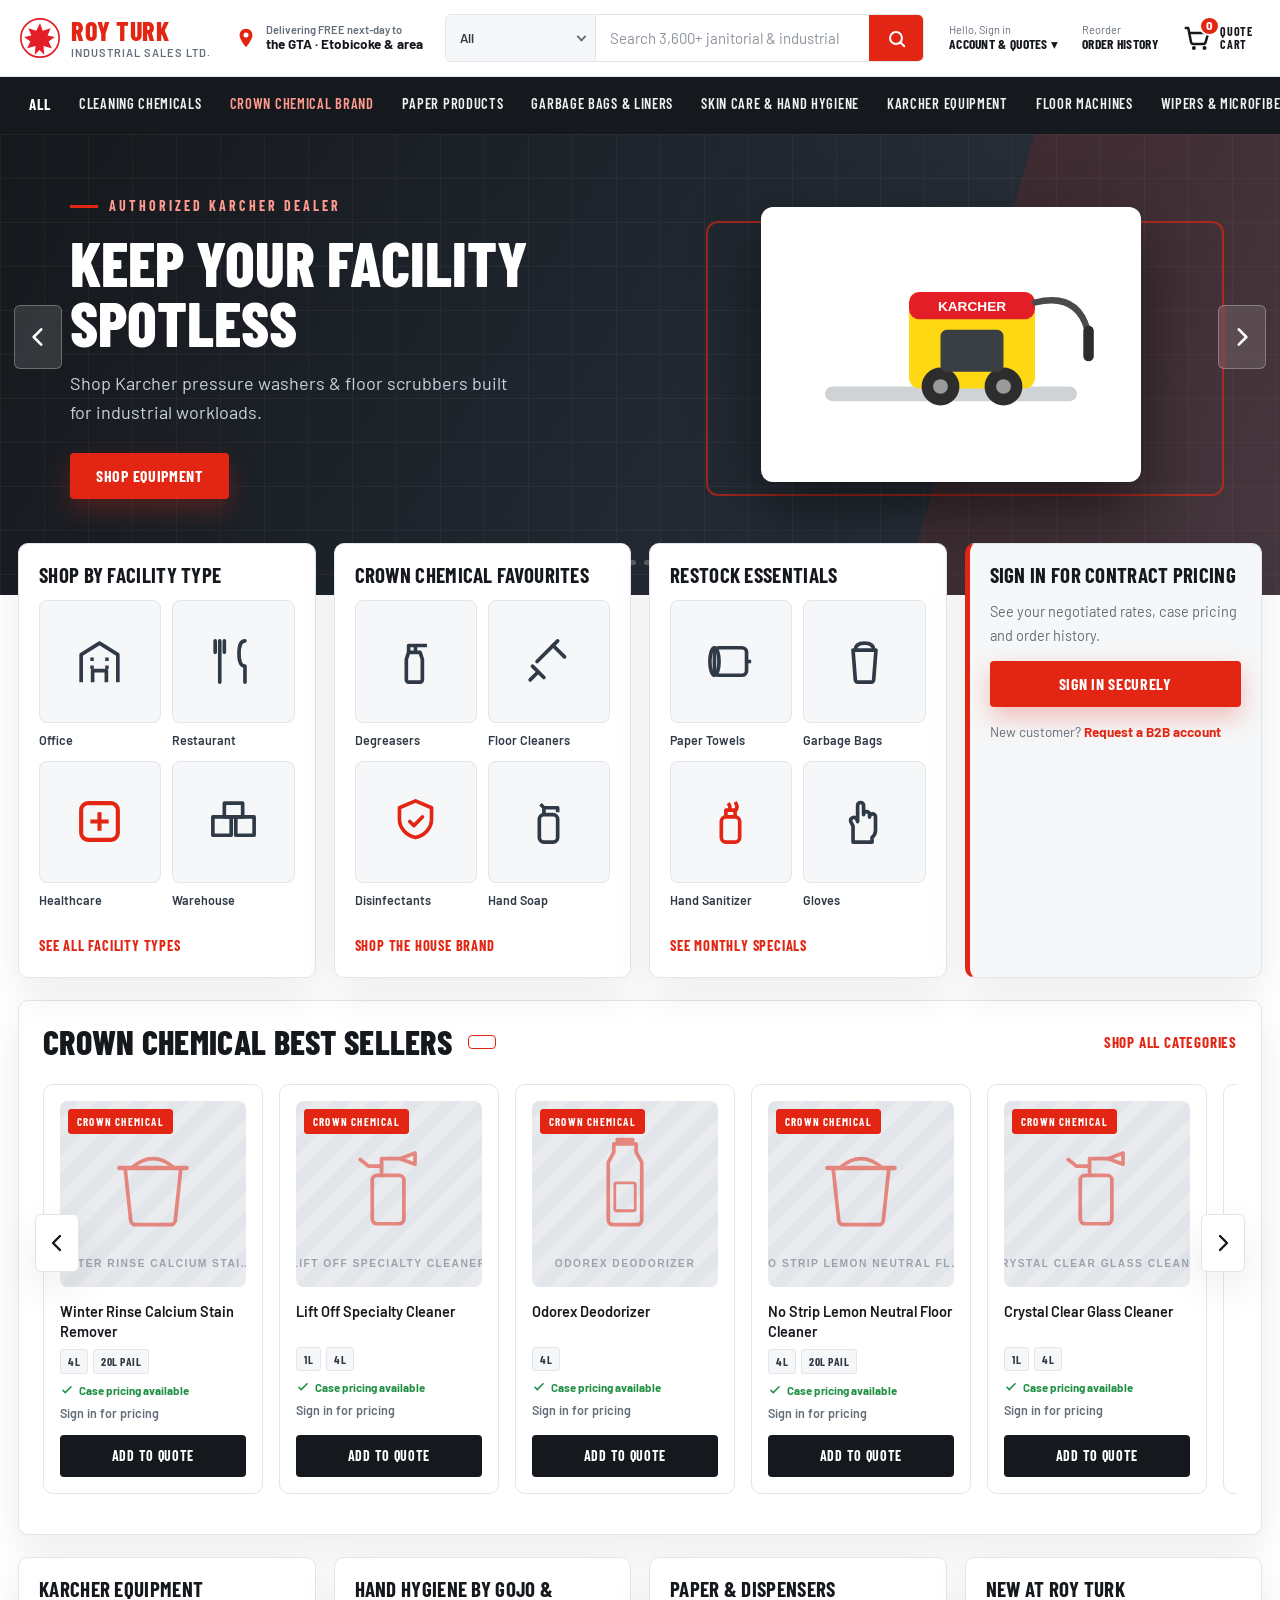
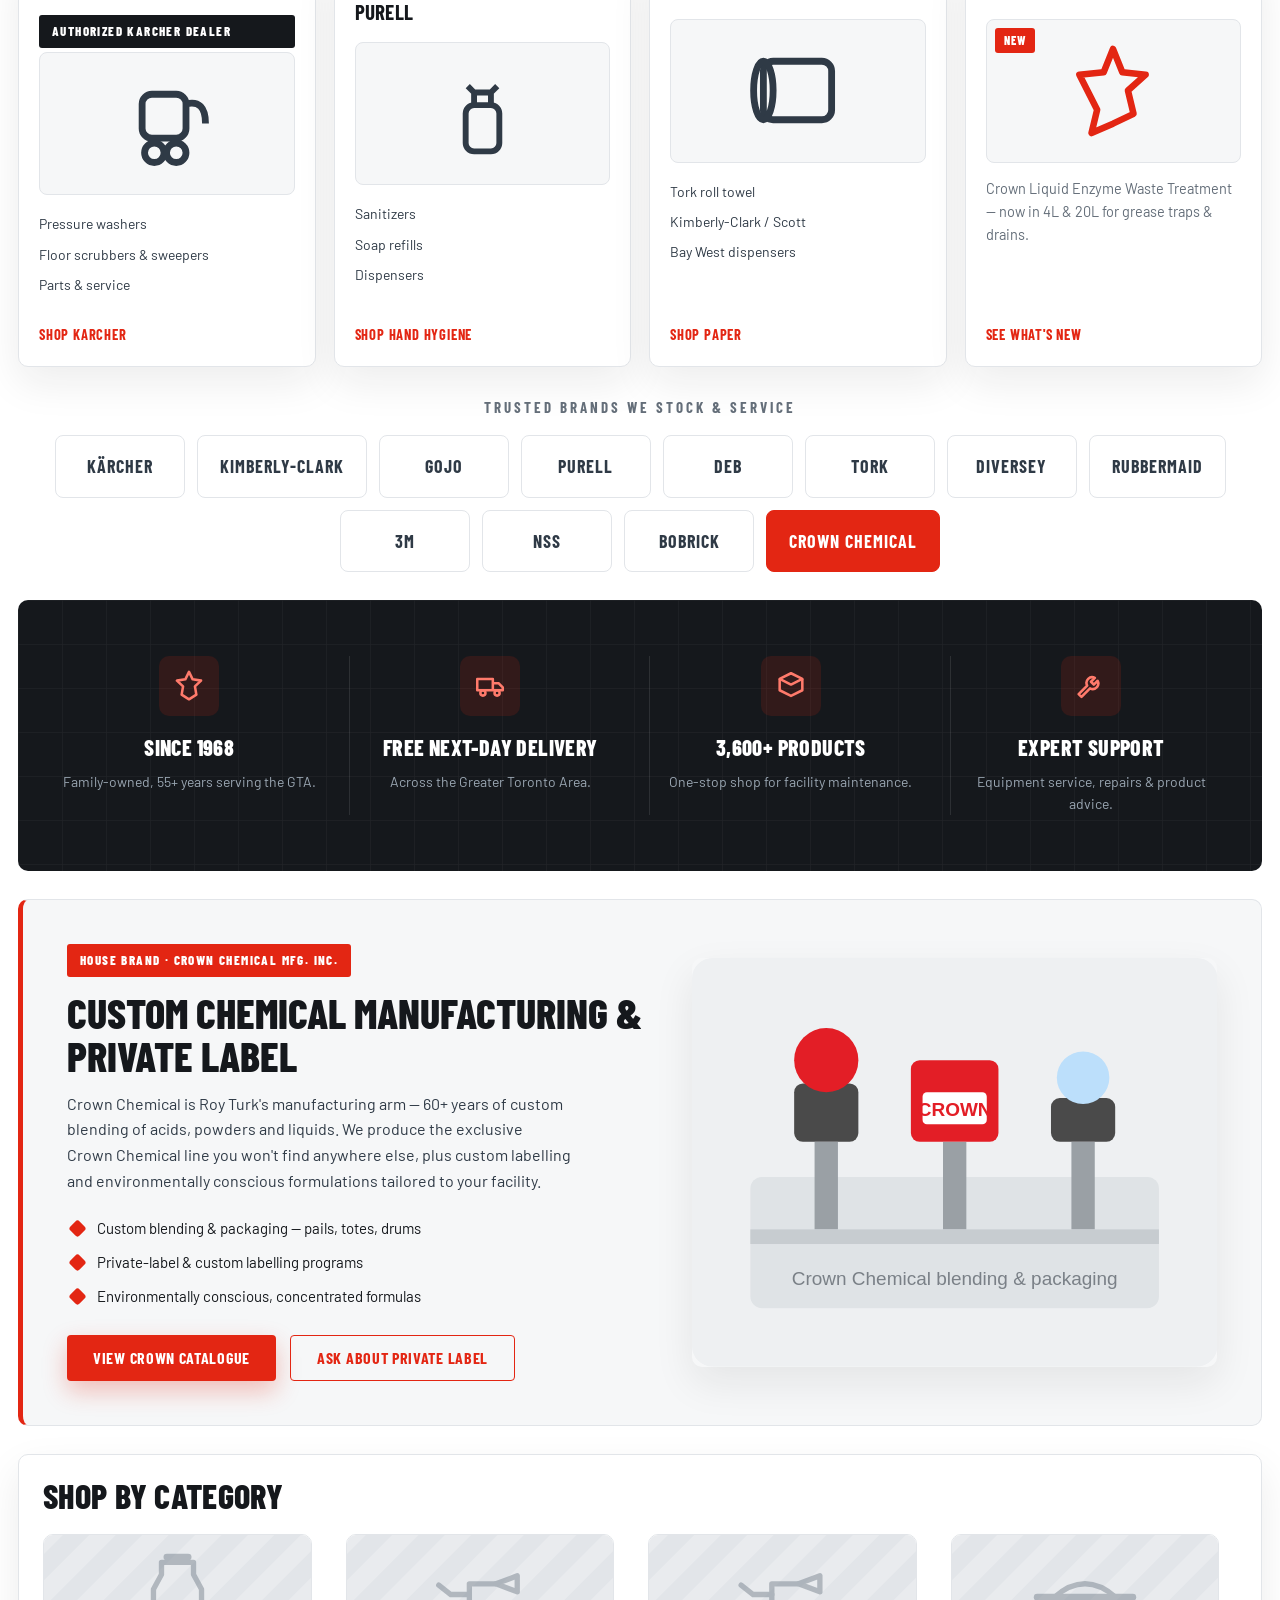
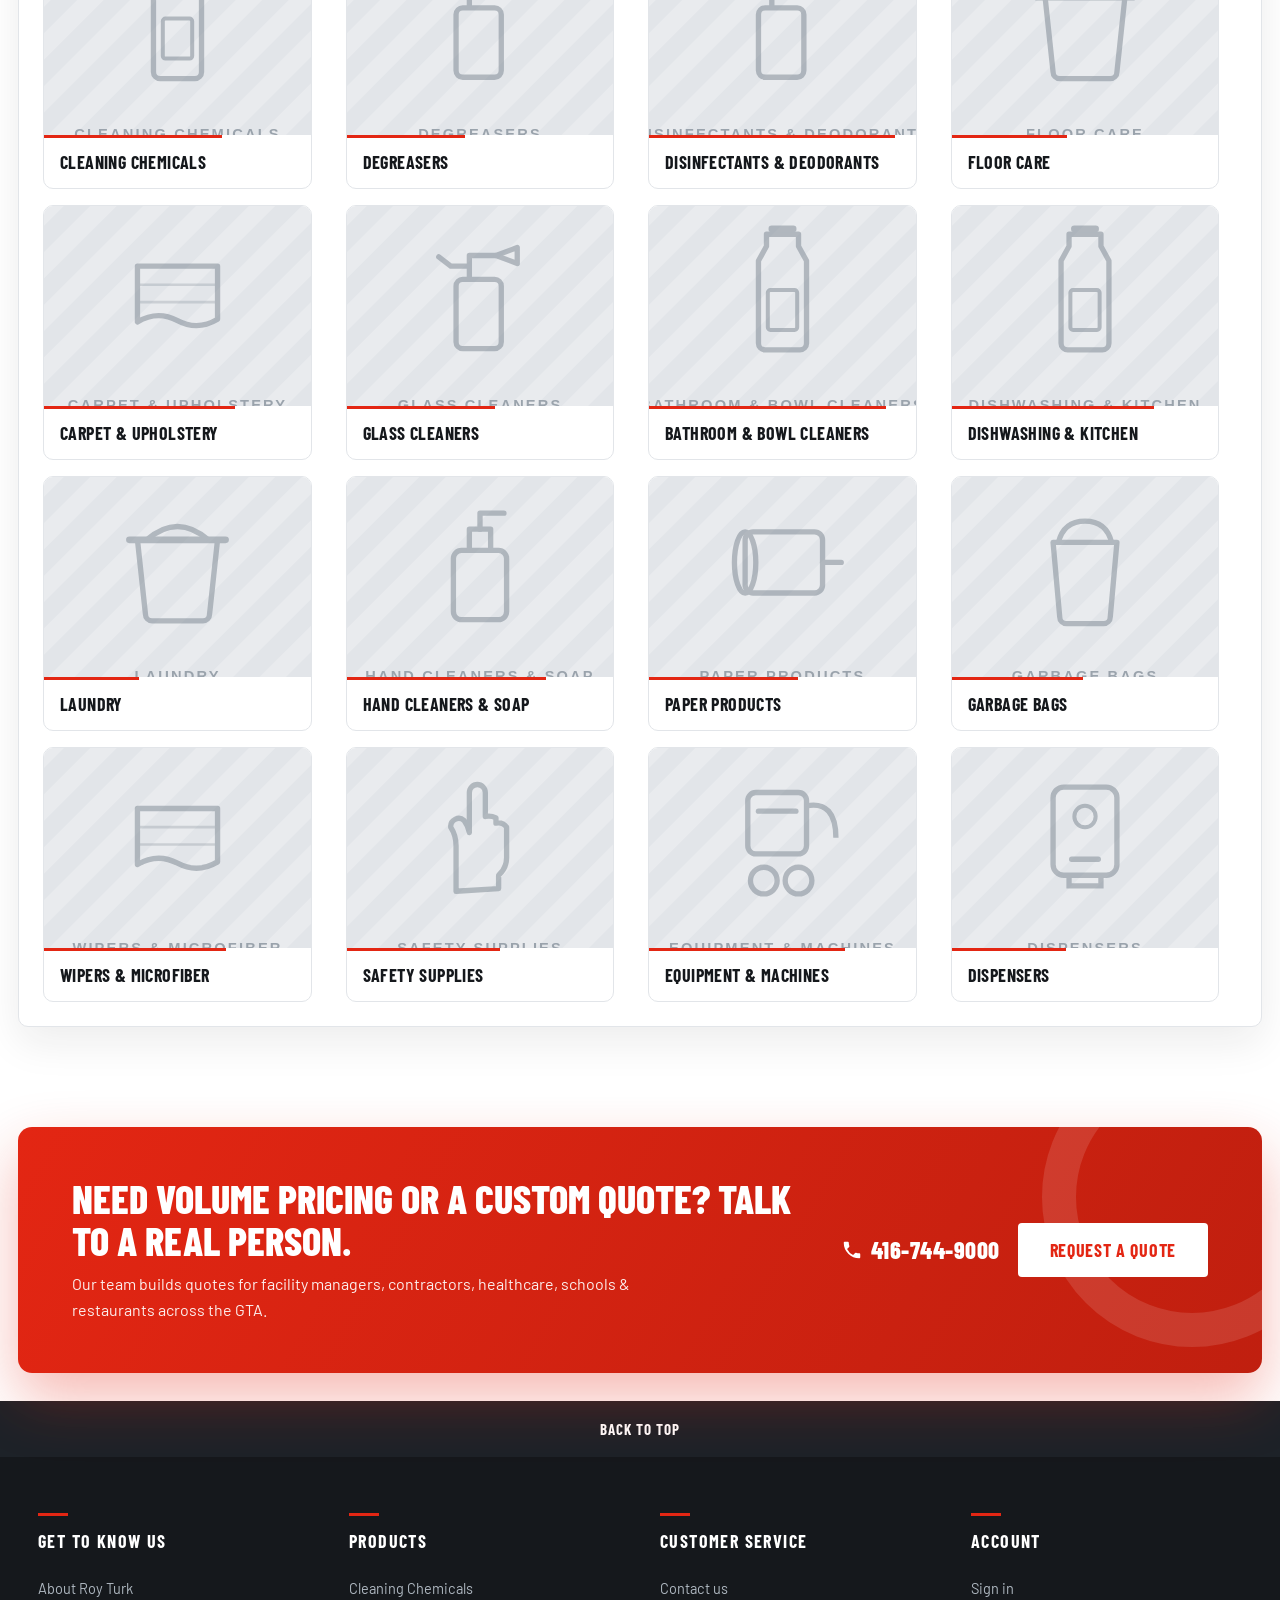
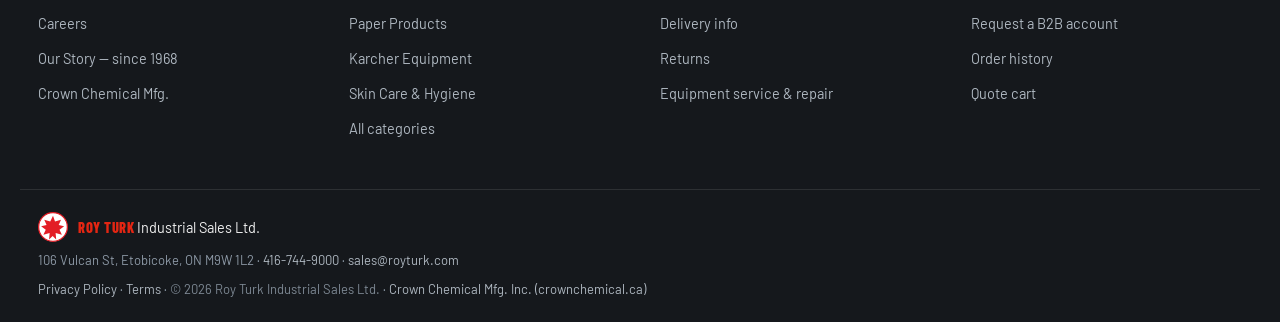
==== commit 97862c5a: "Restyle to v2.1 industrial design language Re-skin only (structure, markup and JS hooks unchanged): " ====
--- a/royturk-preview.html
+++ b/royturk-preview.html
@@ -3,50 +3,55 @@
 <head>
   <meta charset="UTF-8" />
   <meta name="viewport" content="width=device-width, initial-scale=1" />
-  <meta name="theme-color" content="#2d2d2d" />
+  <meta name="theme-color" content="#15181c" />
   <title>Roy Turk Industrial Sales Ltd. — Janitorial &amp; Industrial Supplies | GTA</title>
   <meta name="description" content="Toronto's premier janitorial & industrial supplies distributor since 1968. Authorized Karcher dealer. Crown Chemical house brand. Free next-business-day delivery across the GTA. 3,600+ products." />
   <!-- 100% standalone static prototype — no backend, no external CDNs, no live API/Magento/DDI/WordPress integration. -->
-  <link rel="preconnect" href="" />
+  <!-- Display: Barlow Condensed · Body: Barlow (graceful system-font fallback if offline) -->
+  <link rel="preconnect" href="https://fonts.googleapis.com" />
+  <link rel="preconnect" href="https://fonts.gstatic.com" crossorigin />
+  <link rel="stylesheet" href="https://fonts.googleapis.com/css2?family=Barlow+Condensed:wght@600;700;800&family=Barlow:wght@400;500;600;700&display=swap" />
   <style>
 /* =================================================================
    Roy Turk Industrial Sales Ltd. — B2B landing page prototype
-   Plain CSS, no frameworks. Mobile-first, responsive, accessible.
-   -----------------------------------------------------------------
-   Brand tokens are defined once in :root so they're easy to re-skin.
+   Restyled to the "v2.1" industrial design language:
+   Barlow Condensed display + Barlow body, red/ink/steel palette,
+   dark textured hero, hatched image placeholders, squared buttons.
+   Structure/classes unchanged so the JS keeps working.
    ================================================================= */
 
 :root {
-  /* Brand palette */
-  --rt-red: #E31E26;          /* Roy Turk red — white text on this = ~4.7:1 (AA) */
-  --rt-red-dark: #b9151c;
-  --rt-red-tint: #fdecec;
-  --rt-charcoal: #4A4A4A;     /* secondary dark gray */
-  --rt-ink: #1f1f1f;          /* body text */
-  --rt-header: #2d2d2d;       /* dark charcoal header (Amazon-style) */
-  --rt-header-2: #3f3f3f;     /* secondary nav bar */
-  --rt-bg: #F3F3F3;           /* light gray page background */
-  --rt-white: #ffffff;
-  --rt-border: #d8d8d8;
-  --rt-border-2: #e6e6e6;
-  --rt-muted: #6b6b6b;
-  --rt-link: #086a9c;         /* utility links (B2B blue) */
-  --rt-yellow: #FFD814;       /* Amazon-style sign-in/CTA yellow */
-  --rt-yellow-dark: #f4ca12;
-  --rt-green: #0a7d33;        /* delivery / success */
+  /* Palette */
+  --ink: #15181c;
+  --steel: #2f3a46;
+  --red: #e32613;
+  --red-dark: #c01f0f;
+  --red-tint: #fdecea;
+  --paper: #f6f7f8;
+  --line: #e2e5e9;
+  --muted: #646e79;
+  --white: #ffffff;
+  --green: #1f8f43;
+
+  /* Back-compat aliases (kept so any stray var refs still resolve) */
+  --rt-red: var(--red);
+  --rt-ink: var(--ink);
 
   /* Type */
-  --font-sans: "Inter", system-ui, -apple-system, "Segoe UI", Roboto, Helvetica, Arial, sans-serif;
-
-  /* Spacing / shape */
-  --radius: 8px;
-  --radius-sm: 5px;
-  --shadow-sm: 0 1px 2px rgba(0,0,0,.08);
-  --shadow-md: 0 2px 8px rgba(0,0,0,.12);
-  --shadow-lg: 0 8px 28px rgba(0,0,0,.22);
+  --display: "Barlow Condensed", "Arial Narrow", system-ui, sans-serif;
+  --body: "Barlow", system-ui, -apple-system, "Segoe UI", Roboto, Helvetica, Arial, sans-serif;
+
+  /* Shape */
+  --radius: 10px;
+  --radius-sm: 8px;
+  --radius-btn: 4px;
+  --shadow-card: 0 16px 40px rgba(21,24,28,.08);
+  --shadow-hover: 0 22px 48px rgba(21,24,28,.13);
+  --shadow-lg: 0 26px 60px rgba(21,24,28,.28);
   --maxw: 1500px;
-  --header-h: 102px;          /* updated by JS to the real header height */
-  --focus: 0 0 0 3px rgba(227,30,38,.45);
+  --wrap: 1240px;
+  --header-h: 150px;
+  --focus: 0 0 0 3px rgba(227,38,19,.4);
 }
 
 /* ----------------------------- Reset ---------------------------- */
@@ -54,549 +59,505 @@
 html { scroll-behavior: smooth; scroll-padding-top: var(--header-h); -webkit-text-size-adjust: 100%; }
 body {
   margin: 0;
-  font-family: var(--font-sans);
-  font-size: 15px;
-  line-height: 1.45;
-  color: var(--rt-ink);
-  background: var(--rt-bg);
+  font-family: var(--body);
+  font-size: 15.5px;
+  line-height: 1.6;
+  color: var(--steel);
+  background: var(--white);
+  -webkit-font-smoothing: antialiased;
 }
 h1, h2, h3, h4, p, ul, figure { margin: 0; }
 ul { list-style: none; padding: 0; }
 img, svg { display: block; max-width: 100%; }
-a { color: inherit; text-decoration: none; }
+a { color: inherit; text-decoration: none; cursor: pointer; }
 button { font: inherit; cursor: pointer; }
 input, select, textarea { font: inherit; }
 
-/* Visible focus for keyboard users */
-:focus-visible {
-  outline: 3px solid var(--rt-red);
-  outline-offset: 2px;
-  border-radius: 3px;
-}
-.utility-bar :focus-visible,
-.catnav :focus-visible,
-.hero :focus-visible { outline-color: #fff; }
+:focus-visible { outline: 3px solid var(--red); outline-offset: 2px; border-radius: 3px; }
+.catnav :focus-visible, .hero :focus-visible, .trust :focus-visible,
+.quote-cta :focus-visible, .footer :focus-visible,
+.mega__head :focus-visible, .quote-panel__head :focus-visible { outline-color: #fff; }
+
+/* Fade-up entrance */
+@keyframes up { from { opacity: 0; transform: translateY(22px); } to { opacity: 1; transform: translateY(0); } }
 
 /* --------------------------- Utilities -------------------------- */
 .visually-hidden {
   position: absolute !important; width: 1px; height: 1px;
-  padding: 0; margin: -1px; overflow: hidden;
-  clip: rect(0,0,0,0); white-space: nowrap; border: 0;
+  padding: 0; margin: -1px; overflow: hidden; clip: rect(0,0,0,0); white-space: nowrap; border: 0;
 }
 .skip-link {
   position: fixed; top: -60px; left: 12px; z-index: 1200;
-  background: var(--rt-red); color: #fff; padding: 10px 16px;
-  border-radius: 0 0 var(--radius) var(--radius); font-weight: 700;
-  transition: top .15s ease;
+  background: var(--red); color: #fff; padding: 10px 16px; font-weight: 700;
+  border-radius: 0 0 var(--radius-btn) var(--radius-btn); transition: top .15s ease;
 }
 .skip-link:focus { top: 0; }
 
-.page { max-width: var(--maxw); margin: 0 auto; padding: 0 14px 40px; }
+.page { max-width: var(--maxw); margin: 0 auto; padding: 0 18px 50px; }
 
 /* Buttons */
 .btn {
-  display: inline-flex; align-items: center; justify-content: center;
-  gap: 8px; min-height: 44px; padding: 0 20px;
-  border: 1px solid transparent; border-radius: 22px;
-  font-weight: 700; font-size: 15px; line-height: 1;
-  text-align: center; transition: background .15s ease, box-shadow .15s ease, transform .05s ease;
-}
-.btn:active { transform: translateY(1px); }
-.btn--primary { background: var(--rt-red); color: #fff; }
-.btn--primary:hover { background: var(--rt-red-dark); }
-.btn--yellow { background: var(--rt-yellow); color: #1a1a1a; border-color: #e3b800; }
-.btn--yellow:hover { background: var(--rt-yellow-dark); }
-.btn--outline { background: #fff; color: var(--rt-red); border-color: var(--rt-red); }
-.btn--outline:hover { background: var(--rt-red-tint); }
-.btn--lg { min-height: 50px; padding: 0 28px; font-size: 16px; }
+  display: inline-flex; align-items: center; justify-content: center; gap: 9px;
+  min-height: 46px; padding: 13px 26px;
+  font-family: var(--display); font-size: 16px; font-weight: 700;
+  letter-spacing: .7px; text-transform: uppercase; line-height: 1;
+  border: none; border-radius: var(--radius-btn);
+  transition: background .2s ease, box-shadow .2s ease, transform .12s ease, color .2s ease, border-color .2s ease;
+}
+.btn:active { transform: translateY(0); }
+.btn--primary { background: var(--red); color: #fff; box-shadow: 0 10px 24px rgba(227,38,19,.28); }
+.btn--primary:hover { background: var(--red-dark); transform: translateY(-2px); box-shadow: 0 14px 30px rgba(227,38,19,.34); }
+.btn--white { background: #fff; color: var(--red); }
+.btn--white:hover { color: var(--red-dark); transform: translateY(-2px); box-shadow: 0 14px 30px rgba(0,0,0,.22); }
+.btn--outline { background: transparent; color: var(--red); border: 1.5px solid var(--red); }
+.btn--outline:hover { background: var(--red-tint); transform: translateY(-2px); }
+.btn--ghost { background: rgba(255,255,255,.06); color: #fff; border: 1px solid rgba(255,255,255,.4); }
+.btn--ghost:hover { background: rgba(255,255,255,.14); border-color: #fff; }
+.btn--yellow { background: var(--red); color: #fff; box-shadow: 0 10px 24px rgba(227,38,19,.28); } /* legacy alias */
+.btn--yellow:hover { background: var(--red-dark); transform: translateY(-2px); }
+.btn--lg { min-height: 54px; padding: 16px 32px; font-size: 18px; }
 .btn--block { width: 100%; }
 
 /* Badges & chips */
 .badge {
-  display: inline-block; padding: 4px 10px; border-radius: 20px;
-  font-size: 11.5px; font-weight: 800; letter-spacing: .02em; text-transform: uppercase;
-}
-.badge--karcher { background: var(--rt-yellow); color: #2d2d2d; }
-.badge--crown { background: var(--rt-red); color: #fff; }
+  display: inline-block; padding: 6px 13px; border-radius: 3px;
+  font-family: var(--display); font-size: 13px; font-weight: 800;
+  letter-spacing: 1.4px; text-transform: uppercase;
+}
+.badge--karcher { background: var(--ink); color: #fff; }
+.badge--crown { background: var(--red); color: #fff; }
 .chip {
-  display: inline-flex; align-items: center; gap: 8px;
-  background: #fff; border: 1px solid var(--rt-red); color: var(--rt-red);
-  padding: 5px 12px; border-radius: 18px; font-weight: 700; font-size: 13px;
+  display: inline-flex; align-items: center; gap: 9px;
+  background: #fff; border: 1.5px solid var(--red); color: var(--red);
+  padding: 6px 13px; border-radius: 4px; font-family: var(--display);
+  font-weight: 700; font-size: 14px; letter-spacing: .5px; text-transform: uppercase;
 }
 .chip button {
-  border: 0; background: var(--rt-red); color: #fff; width: 18px; height: 18px;
-  border-radius: 50%; line-height: 1; font-size: 13px; display: grid; place-items: center;
+  border: 0; background: var(--red); color: #fff; width: 19px; height: 19px;
+  border-radius: 3px; line-height: 1; font-size: 14px; display: grid; place-items: center;
+}
+
+/* Shared "link with arrow" treatment */
+.panel__seeall, .ux-card__link {
+  font-family: var(--display); font-weight: 700; letter-spacing: .8px; text-transform: uppercase; color: var(--red);
 }
 
 /* =================================================================
-   HEADER — utility bar + category nav
+   HEADER — white utility bar + ink category nav
    ================================================================= */
 .site-header { position: sticky; top: 0; z-index: 900; }
-.site-header.is-stuck .utility-bar { box-shadow: 0 2px 10px rgba(0,0,0,.35); }
-
-.utility-bar { background: var(--rt-header); color: #fff; }
+.site-header.is-stuck .utility-bar { box-shadow: 0 6px 20px rgba(21,24,28,.10); }
+
+.utility-bar { background: #fff; color: var(--ink); border-bottom: 1px solid var(--line); }
 .utility-bar__inner {
-  max-width: var(--maxw); margin: 0 auto;
-  display: flex; align-items: center; gap: 14px;
-  padding: 8px 14px; flex-wrap: wrap;
+  max-width: var(--maxw); margin: 0 auto; display: flex; align-items: center; gap: 16px;
+  padding: 14px 18px; flex-wrap: wrap;
 }
 
 /* Brand */
-.brand { display: flex; align-items: center; gap: 10px; padding: 4px; border-radius: var(--radius); flex: 0 0 auto; }
-.brand:hover { outline: 1px solid #5a5a5a; }
+.brand { display: flex; align-items: center; gap: 11px; padding: 2px; border-radius: 6px; flex: 0 0 auto; }
 .brand__mark { display: grid; place-items: center; }
 .brand__text { display: flex; flex-direction: column; line-height: 1; }
-.brand__name { color: var(--rt-red); font-weight: 900; font-size: 19px; letter-spacing: .5px; }
-.brand__sub { color: #cfcfcf; font-size: 11px; font-weight: 600; margin-top: 2px; }
+.brand__name { color: var(--red); font-family: var(--display); font-weight: 800; font-size: 26px; letter-spacing: .5px; text-transform: uppercase; }
+.brand__sub { color: var(--muted); font-size: 11px; font-weight: 600; letter-spacing: 1px; text-transform: uppercase; margin-top: 3px; }
 
 /* Delivery strip */
-.deliver { display: flex; align-items: center; gap: 8px; color: #fff; padding: 4px 6px; border-radius: var(--radius); flex: 0 0 auto; }
-.deliver:hover { outline: 1px solid #5a5a5a; }
-.deliver__pin { color: var(--rt-red); flex: 0 0 auto; }
-.deliver__text { display: flex; flex-direction: column; line-height: 1.2; }
-.deliver__small { font-size: 11px; color: #cfcfcf; }
-.deliver__big { font-size: 13px; font-weight: 700; }
+.deliver { display: flex; align-items: center; gap: 9px; color: var(--ink); padding: 4px 6px; border-radius: 6px; flex: 0 0 auto; }
+.deliver:hover { background: var(--paper); }
+.deliver__pin { color: var(--red); flex: 0 0 auto; }
+.deliver__text { display: flex; flex-direction: column; line-height: 1.25; }
+.deliver__small { font-size: 11px; color: var(--muted); font-weight: 600; }
+.deliver__big { font-size: 13.5px; font-weight: 700; color: var(--ink); }
 
 /* Search */
 .search {
   position: relative; display: flex; align-items: stretch;
-  flex: 1 1 420px; min-width: 240px; height: 42px;
-  background: #fff; border-radius: var(--radius); overflow: visible;
-  box-shadow: 0 0 0 2px transparent; transition: box-shadow .15s ease;
-}
-.search:focus-within { box-shadow: 0 0 0 3px var(--rt-yellow); }
+  flex: 1 1 420px; min-width: 240px; height: 48px;
+  background: #fff; border: 1.5px solid var(--line); border-radius: 6px; overflow: visible;
+  transition: border-color .2s ease, box-shadow .2s ease;
+}
+.search:focus-within { border-color: var(--red); box-shadow: 0 0 0 3px rgba(227,38,19,.12); }
 .search__cat { position: relative; display: flex; }
 .search__select {
-  height: 100%; border: 0; background: #eaeaea; color: #333;
-  padding: 0 26px 0 12px; border-radius: var(--radius) 0 0 var(--radius);
-  font-size: 12.5px; font-weight: 600; cursor: pointer; max-width: 140px;
-  -webkit-appearance: none; appearance: none;
-  border-right: 1px solid #d4d4d4;
+  height: 100%; border: 0; background: var(--paper); color: var(--steel);
+  padding: 0 28px 0 14px; border-radius: 6px 0 0 6px;
+  font-size: 13px; font-weight: 600; cursor: pointer; max-width: 150px;
+  -webkit-appearance: none; appearance: none; border-right: 1px solid var(--line);
 }
 .search__cat::after {
-  content: ""; position: absolute; right: 9px; top: 50%; width: 7px; height: 7px;
-  border-right: 2px solid #555; border-bottom: 2px solid #555;
+  content: ""; position: absolute; right: 11px; top: 50%; width: 7px; height: 7px;
+  border-right: 2px solid var(--muted); border-bottom: 2px solid var(--muted);
   transform: translateY(-70%) rotate(45deg); pointer-events: none;
 }
-.search__input {
-  flex: 1 1 auto; min-width: 0; border: 0; padding: 0 12px;
-  font-size: 15px; color: #111; background: #fff;
-}
-.search__input::placeholder { color: #767676; }
-.search__btn {
-  flex: 0 0 auto; width: 48px; border: 0; background: var(--rt-red); color: #fff;
-  border-radius: 0 var(--radius) var(--radius) 0; display: grid; place-items: center;
-}
-.search__btn:hover { background: var(--rt-red-dark); }
-
-/* Live search results dropdown */
+.search__input { flex: 1 1 auto; min-width: 0; border: 0; padding: 0 14px; font-size: 15px; color: var(--ink); background: #fff; }
+.search__input::placeholder { color: #8b939c; }
+.search__btn { flex: 0 0 auto; width: 54px; border: 0; background: var(--red); color: #fff; border-radius: 0 5px 5px 0; display: grid; place-items: center; transition: background .2s ease; }
+.search__btn:hover { background: var(--red-dark); }
+
+/* Live search results */
 .search__results {
-  position: absolute; top: calc(100% + 6px); left: 0; right: 0; z-index: 60;
-  background: #fff; color: var(--rt-ink); border-radius: var(--radius);
-  box-shadow: var(--shadow-lg); border: 1px solid var(--rt-border);
+  position: absolute; top: calc(100% + 7px); left: 0; right: 0; z-index: 60;
+  background: #fff; color: var(--ink); border-radius: var(--radius-sm);
+  box-shadow: var(--shadow-lg); border: 1px solid var(--line);
   max-height: 60vh; overflow-y: auto; padding: 6px;
 }
 .search__result {
   display: flex; align-items: center; gap: 12px; width: 100%;
-  padding: 8px 10px; border-radius: var(--radius-sm); text-align: left;
-  border: 0; background: transparent;
-}
-.search__result:hover, .search__result.is-active { background: #f0f3f5; }
-.search__result img { width: 42px; height: 42px; border-radius: 6px; border: 1px solid var(--rt-border-2); flex: 0 0 auto; }
-.search__result-name { font-weight: 600; font-size: 14px; }
-.search__result-meta { font-size: 12px; color: var(--rt-muted); }
-.search__result mark { background: #fff3b0; color: inherit; border-radius: 2px; }
-.search__empty { padding: 18px 12px; text-align: center; color: var(--rt-muted); font-size: 14px; }
+  padding: 8px 10px; border-radius: 6px; text-align: left; border: 0; background: transparent;
+}
+.search__result:hover, .search__result.is-active { background: var(--paper); }
+.search__result img { width: 44px; height: 44px; border-radius: 6px; border: 1px solid var(--line); flex: 0 0 auto; }
+.search__result-name { font-weight: 600; font-size: 14.5px; color: var(--ink); }
+.search__result-meta { font-size: 12.5px; color: var(--muted); }
+.search__result mark { background: #ffe6b0; color: inherit; border-radius: 2px; }
+.search__empty { padding: 18px 12px; text-align: center; color: var(--muted); font-size: 14.5px; }
 .search__viewall {
-  display: block; width: 100%; text-align: center; padding: 10px; margin-top: 4px;
-  border: 0; border-top: 1px solid var(--rt-border-2); background: transparent;
-  color: var(--rt-link); font-weight: 700; font-size: 13.5px;
+  display: block; width: 100%; text-align: center; padding: 12px; margin-top: 4px;
+  border: 0; border-top: 1px solid var(--line); background: transparent;
+  color: var(--red); font-family: var(--display); font-weight: 700; letter-spacing: .8px; text-transform: uppercase; font-size: 14px;
 }
 .search__viewall:hover { text-decoration: underline; }
 
 /* Account cluster */
 .acct { display: flex; align-items: center; gap: 6px; flex: 0 0 auto; margin-left: auto; }
-.acct__item {
-  display: flex; flex-direction: column; line-height: 1.2; padding: 6px 8px;
-  border-radius: var(--radius); border: 1px solid transparent; min-height: 44px; justify-content: center;
-}
-.acct__item:hover { border-color: #5a5a5a; }
-.acct__line1 { font-size: 11px; color: #d8d8d8; }
-.acct__line2 { font-size: 13px; font-weight: 700; }
-.quote-btn {
-  display: flex; align-items: flex-end; gap: 4px; background: transparent; border: 1px solid transparent;
-  color: #fff; padding: 6px 8px; border-radius: var(--radius); min-height: 44px;
-}
-.quote-btn:hover { border-color: #5a5a5a; }
-.quote-btn__icon { position: relative; display: block; color: #fff; }
+.acct__item { display: flex; flex-direction: column; line-height: 1.25; padding: 6px 9px; border-radius: 6px; min-height: 46px; justify-content: center; }
+.acct__item:hover { background: var(--paper); }
+.acct__line1 { font-size: 11px; color: var(--muted); }
+.acct__line2 { font-size: 13.5px; font-weight: 700; color: var(--ink); font-family: var(--display); letter-spacing: .3px; text-transform: uppercase; }
+.quote-btn { display: flex; align-items: center; gap: 8px; background: transparent; border: 0; color: var(--ink); padding: 6px 9px; border-radius: 6px; min-height: 46px; }
+.quote-btn:hover { background: var(--paper); }
+.quote-btn__icon { position: relative; display: block; color: var(--ink); }
 .quote-btn__count {
-  position: absolute; top: -6px; right: -8px; background: var(--rt-red); color: #fff;
-  min-width: 20px; height: 20px; padding: 0 5px; border-radius: 11px;
-  font-size: 12px; font-weight: 800; display: grid; place-items: center; line-height: 1;
-  border: 2px solid var(--rt-header); transition: transform .15s ease;
+  position: absolute; top: -7px; right: -8px; background: var(--red); color: #fff;
+  min-width: 20px; height: 20px; padding: 0 5px; border-radius: 50%;
+  font-size: 11.5px; font-weight: 800; display: grid; place-items: center; line-height: 1;
+  border: 2px solid #fff; transition: transform .15s ease;
 }
 .quote-btn__count.is-bump { transform: scale(1.35); }
-.quote-btn__label { font-size: 13px; font-weight: 700; line-height: 1.05; text-align: left; }
-
-.mobile-menu-btn { display: none; background: transparent; border: 1px solid #5a5a5a; color: #fff; border-radius: var(--radius); padding: 8px; min-height: 44px; min-width: 44px; }
-
-/* Category nav */
-.catnav { background: var(--rt-header-2); color: #fff; }
-.catnav__inner {
-  max-width: var(--maxw); margin: 0 auto; display: flex; align-items: center; gap: 4px;
-  padding: 4px 10px; overflow-x: auto; scrollbar-width: thin;
-}
+.quote-btn__label { font-family: var(--display); font-size: 12px; font-weight: 700; letter-spacing: .8px; text-transform: uppercase; line-height: 1.05; text-align: left; }
+
+.mobile-menu-btn { display: none; background: transparent; border: 1.5px solid var(--line); color: var(--ink); border-radius: 6px; padding: 8px; min-height: 46px; min-width: 46px; }
+.mobile-menu-btn:hover { border-color: var(--red); color: var(--red); }
+
+/* Category nav (ink) */
+.catnav { background: var(--ink); color: #fff; }
+.catnav__inner { max-width: var(--maxw); margin: 0 auto; display: flex; align-items: stretch; gap: 0; padding: 0 8px; overflow-x: auto; scrollbar-width: thin; }
 .catnav__inner::-webkit-scrollbar { height: 6px; }
-.catnav__inner::-webkit-scrollbar-thumb { background: #5e5e5e; border-radius: 3px; }
+.catnav__inner::-webkit-scrollbar-thumb { background: #3a434d; border-radius: 3px; }
 .catnav__all {
-  display: inline-flex; align-items: center; gap: 6px; background: transparent;
-  border: 1px solid transparent; color: #fff; font-weight: 700; padding: 8px 10px;
-  border-radius: var(--radius); white-space: nowrap; min-height: 40px;
-}
-.catnav__all:hover { border-color: #6a6a6a; }
-.catnav__list { display: flex; align-items: center; gap: 2px; }
+  display: inline-flex; align-items: center; gap: 7px; background: transparent; border: 0; color: #fff;
+  font-family: var(--display); font-weight: 700; letter-spacing: 1px; text-transform: uppercase; font-size: 15px;
+  padding: 15px 14px; white-space: nowrap; border-bottom: 3px solid transparent;
+}
+.catnav__all:hover { background: rgba(255,255,255,.06); border-bottom-color: var(--red); }
+.catnav__list { display: flex; align-items: stretch; }
 .catnav__list a {
-  display: inline-block; padding: 8px 10px; border-radius: var(--radius);
-  font-size: 13.5px; white-space: nowrap; color: #ededed; border: 1px solid transparent;
-}
-.catnav__list a:hover { border-color: #6a6a6a; color: #fff; }
-.catnav__crown { color: #ffd9da !important; font-weight: 700; }
-.catnav__special { color: var(--rt-yellow) !important; font-weight: 700; }
+  display: inline-flex; align-items: center; padding: 15px 14px; border-bottom: 3px solid transparent;
+  font-family: var(--display); font-size: 14.5px; font-weight: 600; letter-spacing: .7px; text-transform: uppercase;
+  white-space: nowrap; color: #eef1f4; transition: background .18s ease, border-color .18s ease, color .18s ease;
+}
+.catnav__list a:hover { background: rgba(255,255,255,.06); border-bottom-color: var(--red); color: #fff; }
+.catnav__crown { color: #ff9a8e !important; }
+.catnav__special { background: var(--red); border-bottom-color: var(--red-dark) !important; }
+.catnav__special:hover { background: var(--red-dark) !important; }
 .catnav__phone {
-  margin-left: auto; display: inline-flex; align-items: center; gap: 6px;
-  font-weight: 700; font-size: 14px; color: #fff; white-space: nowrap; padding: 8px 10px;
-}
-.catnav__phone:hover { color: var(--rt-yellow); }
+  margin-left: auto; display: inline-flex; align-items: center; gap: 7px;
+  font-family: var(--display); font-weight: 700; font-size: 16px; letter-spacing: .5px; color: #fff; white-space: nowrap; padding: 15px 14px;
+}
+.catnav__phone:hover { color: #ff9a8e; }
 
 /* =================================================================
-   HERO CAROUSEL
+   HERO — dark textured carousel
    ================================================================= */
-.hero { position: relative; background: linear-gradient(180deg, #fff 0%, #fafafa 60%, var(--rt-bg) 100%); }
-.hero__viewport { position: relative; max-width: var(--maxw); margin: 0 auto; min-height: 340px; }
+.hero { position: relative; overflow: hidden; background: linear-gradient(120deg, var(--ink) 0%, #232a33 60%, var(--steel) 100%); color: #fff; }
+.hero::before {
+  content: ""; position: absolute; inset: 0; opacity: .06; pointer-events: none;
+  background-image: linear-gradient(rgba(255,255,255,.7) 1px, transparent 1px), linear-gradient(90deg, rgba(255,255,255,.7) 1px, transparent 1px);
+  background-size: 44px 44px;
+}
+.hero::after { content: ""; position: absolute; top: -140px; right: -180px; width: 520px; height: 220%; background: linear-gradient(180deg, var(--red), var(--red-dark)); transform: rotate(16deg); opacity: .14; pointer-events: none; }
+.hero__viewport { position: relative; z-index: 1; max-width: var(--maxw); margin: 0 auto; min-height: 360px; }
 .hero__track { position: relative; }
-.hero__slide {
-  display: grid; grid-template-columns: 1.1fr .9fr; align-items: center; gap: 20px;
-  padding: 40px 70px 88px; min-height: 340px;
-}
+.hero__slide { display: grid; grid-template-columns: 1.05fr .95fr; align-items: center; gap: 50px; padding: 56px 70px 96px; min-height: 360px; animation: up .6s cubic-bezier(.22,.8,.3,1) both; }
 .hero__slide[hidden] { display: none; }
-.hero__slide { animation: heroFade .5s ease; }
-@keyframes heroFade { from { opacity: 0; } to { opacity: 1; } }
-.hero__eyebrow { color: var(--rt-red); font-weight: 800; text-transform: uppercase; letter-spacing: .05em; font-size: 13px; margin-bottom: 10px; }
-.hero__title { font-size: clamp(26px, 4vw, 44px); line-height: 1.08; font-weight: 900; color: var(--rt-ink); max-width: 14ch; }
-.hero__sub { margin-top: 14px; font-size: clamp(15px, 1.6vw, 18px); color: var(--rt-charcoal); max-width: 42ch; }
-.hero__cta { margin-top: 22px; }
-.hero__media { display: grid; place-items: center; }
-.hero__art { width: 100%; max-width: 360px; height: auto; }
+.hero__eyebrow { display: inline-flex; align-items: center; gap: 11px; color: #ff9a8e; font-family: var(--display); font-weight: 700; letter-spacing: 3px; text-transform: uppercase; font-size: 14px; margin-bottom: 14px; }
+.hero__eyebrow::before { content: ""; width: 28px; height: 3px; background: var(--red); }
+.hero__title { font-family: var(--display); font-weight: 800; text-transform: uppercase; font-size: clamp(38px, 5vw, 62px); line-height: .98; color: #fff; }
+.hero__sub { margin-top: 16px; font-size: clamp(16px, 1.5vw, 18px); color: #c9d2db; max-width: 44ch; }
+.hero__cta { margin-top: 26px; }
+.hero__media { position: relative; display: grid; place-items: center; }
+.hero__media::before { content: ""; position: absolute; top: 14px; left: 14px; right: -14px; bottom: -14px; border: 2px solid var(--red); border-radius: 12px; opacity: .65; }
+.hero__art { position: relative; z-index: 1; width: 100%; max-width: 380px; height: auto; background: #fff; border-radius: 12px; padding: 22px; box-shadow: 0 28px 64px rgba(0,0,0,.5); }
 
 .hero__arrow {
-  position: absolute; top: 50%; transform: translateY(-50%);
-  width: 46px; height: 64px; background: rgba(255,255,255,.85); border: 1px solid var(--rt-border);
-  border-radius: var(--radius); display: grid; place-items: center; color: #333;
-  box-shadow: var(--shadow-sm); z-index: 5;
-}
-.hero__arrow:hover { background: #fff; box-shadow: var(--shadow-md); }
-.hero__arrow--prev { left: 10px; }
-.hero__arrow--next { right: 10px; }
-.hero__dots { position: absolute; bottom: 58px; left: 0; right: 0; display: flex; justify-content: center; gap: 8px; z-index: 11; }
-.hero__dots button {
-  width: 11px; height: 11px; border-radius: 50%; border: 2px solid var(--rt-charcoal);
-  background: transparent; padding: 0;
-}
-.hero__dots button[aria-selected="true"] { background: var(--rt-red); border-color: var(--rt-red); }
+  position: absolute; top: 44%; transform: translateY(-50%); z-index: 6;
+  width: 48px; height: 64px; background: rgba(255,255,255,.12); border: 1px solid rgba(255,255,255,.28);
+  border-radius: 6px; display: grid; place-items: center; color: #fff; backdrop-filter: blur(2px);
+}
+.hero__arrow:hover { background: rgba(255,255,255,.22); }
+.hero__arrow--prev { left: 14px; }
+.hero__arrow--next { right: 14px; }
+.hero__dots { position: absolute; bottom: 30px; left: 0; right: 0; display: flex; justify-content: center; gap: 8px; z-index: 11; }
+.hero__dots button { width: 28px; height: 5px; border-radius: 3px; border: 0; background: rgba(255,255,255,.25); padding: 0; transition: background .2s ease; }
+.hero__dots button[aria-selected="true"] { background: var(--red); }
 .hero__fade { height: 0; }
 
 /* =================================================================
-   CARD ROWS (white cards on gray)
+   CARD ROWS
    ================================================================= */
-.card-row {
-  display: grid; grid-template-columns: repeat(4, 1fr); gap: 16px;
-  margin: 18px 0;
-}
-.card-row--overlap { margin-top: -44px; position: relative; z-index: 10; }
+.card-row { display: grid; grid-template-columns: repeat(4, 1fr); gap: 18px; margin: 22px 0; }
+.card-row--overlap { margin-top: -52px; position: relative; z-index: 10; }
 
 .ux-card {
-  background: #fff; border-radius: var(--radius); padding: 16px;
-  box-shadow: var(--shadow-sm); display: flex; flex-direction: column;
-  border: 1px solid var(--rt-border-2);
-}
-.ux-card__title { font-size: 18px; font-weight: 800; margin-bottom: 12px; color: var(--rt-ink); }
-.ux-card__copy { font-size: 13.5px; color: var(--rt-charcoal); margin-bottom: 12px; }
-.ux-card__link { margin-top: auto; color: var(--rt-link); font-weight: 700; font-size: 13.5px; padding-top: 10px; }
-.ux-card__link:hover { color: var(--rt-red); text-decoration: underline; }
-
-.mini-grid { display: grid; grid-template-columns: 1fr 1fr; gap: 10px; margin-bottom: 12px; }
-.mini-grid__cell { display: flex; flex-direction: column; gap: 6px; font-size: 12.5px; font-weight: 600; color: var(--rt-charcoal); }
-.mini-grid__cell:hover { color: var(--rt-red); }
-.mini-grid__art {
-  aspect-ratio: 1 / 1; border-radius: var(--radius-sm); background: #f1f3f5 center/46% no-repeat;
-  border: 1px solid var(--rt-border-2);
-}
-.mini-grid__cell:hover .mini-grid__art { border-color: var(--rt-red); }
-
-/* Glyphs for mini-grid + card heroes (decorative, charcoal line icons) */
-.mini-grid__art--office { background-image: url("data:image/svg+xml,%3Csvg xmlns='http://www.w3.org/2000/svg' viewBox='0 0 24 24' fill='none' stroke='%234A4A4A' stroke-width='1.6' stroke-linejoin='round'%3E%3Cpath d='M4 21V9l8-5 8 5v12'/%3E%3Cpath d='M9 21v-5h6v5'/%3E%3Cpath d='M8 11h1.5M14.5 11H16M8 14.5h1.5M14.5 14.5H16'/%3E%3C/svg%3E"); }
-.mini-grid__art--resto { background-image: url("data:image/svg+xml,%3Csvg xmlns='http://www.w3.org/2000/svg' viewBox='0 0 24 24' fill='none' stroke='%234A4A4A' stroke-width='1.6' stroke-linecap='round' stroke-linejoin='round'%3E%3Cpath d='M6 3v7M6 10v11M4 3v5M8 3v5M17 3c-1.6 0-2.6 2-2.6 5.5S15.4 14 17 14v7'/%3E%3C/svg%3E"); }
-.mini-grid__art--health { background-image: url("data:image/svg+xml,%3Csvg xmlns='http://www.w3.org/2000/svg' viewBox='0 0 24 24' fill='none' stroke='%23E31E26' stroke-width='1.8' stroke-linejoin='round'%3E%3Crect x='4' y='4' width='16' height='16' rx='3'/%3E%3Cpath d='M12 8v8M8 12h8'/%3E%3C/svg%3E"); }
-.mini-grid__art--ware { background-image: url("data:image/svg+xml,%3Csvg xmlns='http://www.w3.org/2000/svg' viewBox='0 0 24 24' fill='none' stroke='%234A4A4A' stroke-width='1.6' stroke-linejoin='round'%3E%3Crect x='3' y='10' width='8' height='8'/%3E%3Crect x='13' y='10' width='8' height='8'/%3E%3Crect x='8' y='4' width='8' height='6'/%3E%3C/svg%3E"); }
-.mini-grid__art--degrease { background-image: url("data:image/svg+xml,%3Csvg xmlns='http://www.w3.org/2000/svg' viewBox='0 0 24 24' fill='none' stroke='%234A4A4A' stroke-width='1.6' stroke-linejoin='round'%3E%3Cpath d='M9 8h5l1 3v9a1 1 0 01-1 1H9a1 1 0 01-1-1v-9z'/%3E%3Cpath d='M9 8V5h3M12 5h5M12 8V5'/%3E%3C/svg%3E"); }
-.mini-grid__art--floor { background-image: url("data:image/svg+xml,%3Csvg xmlns='http://www.w3.org/2000/svg' viewBox='0 0 24 24' fill='none' stroke='%234A4A4A' stroke-width='1.6' stroke-linecap='round' stroke-linejoin='round'%3E%3Cpath d='M16 3l-9 9M5 14l5 5M4 20l3-3'/%3E%3Cpath d='M14 5l5 5'/%3E%3C/svg%3E"); }
-.mini-grid__art--disinfect { background-image: url("data:image/svg+xml,%3Csvg xmlns='http://www.w3.org/2000/svg' viewBox='0 0 24 24' fill='none' stroke='%23E31E26' stroke-width='1.6' stroke-linejoin='round'%3E%3Cpath d='M12 3l7 3v5c0 4-3 7-7 8-4-1-7-4-7-8V6z'/%3E%3Cpath d='M9.5 12l1.8 1.8L15 10' stroke-linecap='round'/%3E%3C/svg%3E"); }
-.mini-grid__art--soap { background-image: url("data:image/svg+xml,%3Csvg xmlns='http://www.w3.org/2000/svg' viewBox='0 0 24 24' fill='none' stroke='%234A4A4A' stroke-width='1.6' stroke-linejoin='round'%3E%3Crect x='8' y='9' width='8' height='12' rx='2'/%3E%3Cpath d='M10 9V6h4M14 6h2v2M10 6L8.5 4.5'/%3E%3C/svg%3E"); }
-.mini-grid__art--paper { background-image: url("data:image/svg+xml,%3Csvg xmlns='http://www.w3.org/2000/svg' viewBox='0 0 24 24' fill='none' stroke='%234A4A4A' stroke-width='1.6' stroke-linejoin='round'%3E%3Crect x='5' y='6' width='14' height='12' rx='2'/%3E%3Cellipse cx='5' cy='12' rx='2' ry='6'/%3E%3Cpath d='M19 12h2'/%3E%3C/svg%3E"); }
-.mini-grid__art--bag { background-image: url("data:image/svg+xml,%3Csvg xmlns='http://www.w3.org/2000/svg' viewBox='0 0 24 24' fill='none' stroke='%234A4A4A' stroke-width='1.6' stroke-linejoin='round'%3E%3Cpath d='M7 7h10l-1 13a1 1 0 01-1 1H9a1 1 0 01-1-1z'/%3E%3Cpath d='M8 7c0-2 1.5-3 4-3s4 1 4 3'/%3E%3C/svg%3E"); }
-.mini-grid__art--sanitizer { background-image: url("data:image/svg+xml,%3Csvg xmlns='http://www.w3.org/2000/svg' viewBox='0 0 24 24' fill='none' stroke='%23E31E26' stroke-width='1.6' stroke-linejoin='round'%3E%3Crect x='8' y='10' width='8' height='11' rx='2'/%3E%3Cpath d='M10 10V7h4v3M11 4c1 1.4 1 2.4 0 3M14 3.5c1.2 1.6 1.2 2.8 0 4'/%3E%3C/svg%3E"); }
-.mini-grid__art--glove { background-image: url("data:image/svg+xml,%3Csvg xmlns='http://www.w3.org/2000/svg' viewBox='0 0 24 24' fill='none' stroke='%234A4A4A' stroke-width='1.6' stroke-linejoin='round'%3E%3Cpath d='M7 21v-7l-1-2a1.4 1.4 0 012.6-1l.4 1V5a1.3 1.3 0 012.6 0v4a1.3 1.3 0 012.6 0v1a1.3 1.3 0 012.6 0v6a4 4 0 01-1.5 3v2z'/%3E%3C/svg%3E"); }
-
-.ux-card__hero {
-  display: block; aspect-ratio: 16 / 9; border-radius: var(--radius-sm); margin: 4px 0 12px;
-  background: #f1f3f5; border: 1px solid var(--rt-border-2); overflow: hidden; position: relative;
-}
+  background: #fff; border: 1px solid var(--line); border-radius: var(--radius); padding: 20px;
+  box-shadow: var(--shadow-card); display: flex; flex-direction: column;
+  transition: transform .22s ease, box-shadow .22s ease, border-color .22s ease;
+}
+.ux-card:hover { transform: translateY(-5px); box-shadow: var(--shadow-hover); }
+.ux-card__title { font-family: var(--display); font-size: 21px; font-weight: 700; letter-spacing: .3px; text-transform: uppercase; color: var(--ink); margin-bottom: 14px; line-height: 1.08; }
+.ux-card__copy { font-size: 14.5px; color: var(--muted); margin-bottom: 14px; }
+.ux-card__link { margin-top: auto; font-size: 14.5px; padding-top: 10px; }
+.ux-card__link:hover { color: var(--red-dark); text-decoration: underline; }
+.ux-card--signin { border-left: 5px solid var(--red); background: var(--paper); }
+
+.mini-grid { display: grid; grid-template-columns: 1fr 1fr; gap: 11px; margin-bottom: 14px; }
+.mini-grid__cell { display: flex; flex-direction: column; gap: 7px; font-size: 12.5px; font-weight: 600; color: var(--steel); }
+.mini-grid__cell:hover { color: var(--red); }
+.mini-grid__art { aspect-ratio: 1 / 1; border-radius: var(--radius-sm); background: var(--paper) center/46% no-repeat; border: 1px solid var(--line); }
+.mini-grid__cell:hover .mini-grid__art { border-color: var(--red); }
+
+.mini-grid__art--office { background-image: url("data:image/svg+xml,%3Csvg xmlns='http://www.w3.org/2000/svg' viewBox='0 0 24 24' fill='none' stroke='%232f3a46' stroke-width='1.6' stroke-linejoin='round'%3E%3Cpath d='M4 21V9l8-5 8 5v12'/%3E%3Cpath d='M9 21v-5h6v5'/%3E%3Cpath d='M8 11h1.5M14.5 11H16M8 14.5h1.5M14.5 14.5H16'/%3E%3C/svg%3E"); }
+.mini-grid__art--resto { background-image: url("data:image/svg+xml,%3Csvg xmlns='http://www.w3.org/2000/svg' viewBox='0 0 24 24' fill='none' stroke='%232f3a46' stroke-width='1.6' stroke-linecap='round' stroke-linejoin='round'%3E%3Cpath d='M6 3v7M6 10v11M4 3v5M8 3v5M17 3c-1.6 0-2.6 2-2.6 5.5S15.4 14 17 14v7'/%3E%3C/svg%3E"); }
+.mini-grid__art--health { background-image: url("data:image/svg+xml,%3Csvg xmlns='http://www.w3.org/2000/svg' viewBox='0 0 24 24' fill='none' stroke='%23e32613' stroke-width='1.8' stroke-linejoin='round'%3E%3Crect x='4' y='4' width='16' height='16' rx='3'/%3E%3Cpath d='M12 8v8M8 12h8'/%3E%3C/svg%3E"); }
+.mini-grid__art--ware { background-image: url("data:image/svg+xml,%3Csvg xmlns='http://www.w3.org/2000/svg' viewBox='0 0 24 24' fill='none' stroke='%232f3a46' stroke-width='1.6' stroke-linejoin='round'%3E%3Crect x='3' y='10' width='8' height='8'/%3E%3Crect x='13' y='10' width='8' height='8'/%3E%3Crect x='8' y='4' width='8' height='6'/%3E%3C/svg%3E"); }
+.mini-grid__art--degrease { background-image: url("data:image/svg+xml,%3Csvg xmlns='http://www.w3.org/2000/svg' viewBox='0 0 24 24' fill='none' stroke='%232f3a46' stroke-width='1.6' stroke-linejoin='round'%3E%3Cpath d='M9 8h5l1 3v9a1 1 0 01-1 1H9a1 1 0 01-1-1v-9z'/%3E%3Cpath d='M9 8V5h3M12 5h5M12 8V5'/%3E%3C/svg%3E"); }
+.mini-grid__art--floor { background-image: url("data:image/svg+xml,%3Csvg xmlns='http://www.w3.org/2000/svg' viewBox='0 0 24 24' fill='none' stroke='%232f3a46' stroke-width='1.6' stroke-linecap='round' stroke-linejoin='round'%3E%3Cpath d='M16 3l-9 9M5 14l5 5M4 20l3-3'/%3E%3Cpath d='M14 5l5 5'/%3E%3C/svg%3E"); }
+.mini-grid__art--disinfect { background-image: url("data:image/svg+xml,%3Csvg xmlns='http://www.w3.org/2000/svg' viewBox='0 0 24 24' fill='none' stroke='%23e32613' stroke-width='1.6' stroke-linejoin='round'%3E%3Cpath d='M12 3l7 3v5c0 4-3 7-7 8-4-1-7-4-7-8V6z'/%3E%3Cpath d='M9.5 12l1.8 1.8L15 10' stroke-linecap='round'/%3E%3C/svg%3E"); }
+.mini-grid__art--soap { background-image: url("data:image/svg+xml,%3Csvg xmlns='http://www.w3.org/2000/svg' viewBox='0 0 24 24' fill='none' stroke='%232f3a46' stroke-width='1.6' stroke-linejoin='round'%3E%3Crect x='8' y='9' width='8' height='12' rx='2'/%3E%3Cpath d='M10 9V6h4M14 6h2v2M10 6L8.5 4.5'/%3E%3C/svg%3E"); }
+.mini-grid__art--paper { background-image: url("data:image/svg+xml,%3Csvg xmlns='http://www.w3.org/2000/svg' viewBox='0 0 24 24' fill='none' stroke='%232f3a46' stroke-width='1.6' stroke-linejoin='round'%3E%3Crect x='5' y='6' width='14' height='12' rx='2'/%3E%3Cellipse cx='5' cy='12' rx='2' ry='6'/%3E%3Cpath d='M19 12h2'/%3E%3C/svg%3E"); }
+.mini-grid__art--bag { background-image: url("data:image/svg+xml,%3Csvg xmlns='http://www.w3.org/2000/svg' viewBox='0 0 24 24' fill='none' stroke='%232f3a46' stroke-width='1.6' stroke-linejoin='round'%3E%3Cpath d='M7 7h10l-1 13a1 1 0 01-1 1H9a1 1 0 01-1-1z'/%3E%3Cpath d='M8 7c0-2 1.5-3 4-3s4 1 4 3'/%3E%3C/svg%3E"); }
+.mini-grid__art--sanitizer { background-image: url("data:image/svg+xml,%3Csvg xmlns='http://www.w3.org/2000/svg' viewBox='0 0 24 24' fill='none' stroke='%23e32613' stroke-width='1.6' stroke-linejoin='round'%3E%3Crect x='8' y='10' width='8' height='11' rx='2'/%3E%3Cpath d='M10 10V7h4v3M11 4c1 1.4 1 2.4 0 3M14 3.5c1.2 1.6 1.2 2.8 0 4'/%3E%3C/svg%3E"); }
+.mini-grid__art--glove { background-image: url("data:image/svg+xml,%3Csvg xmlns='http://www.w3.org/2000/svg' viewBox='0 0 24 24' fill='none' stroke='%232f3a46' stroke-width='1.6' stroke-linejoin='round'%3E%3Cpath d='M7 21v-7l-1-2a1.4 1.4 0 012.6-1l.4 1V5a1.3 1.3 0 012.6 0v4a1.3 1.3 0 012.6 0v1a1.3 1.3 0 012.6 0v6a4 4 0 01-1.5 3v2z'/%3E%3C/svg%3E"); }
+
+.ux-card__hero { display: block; aspect-ratio: 16 / 9; border-radius: var(--radius-sm); margin: 4px 0 14px; background: var(--paper); border: 1px solid var(--line); overflow: hidden; position: relative; }
 .ux-card__hero-art { display: block; width: 100%; height: 100%; background: center/40% no-repeat; }
-.ux-card__hero-art--machine { background-image: url("data:image/svg+xml,%3Csvg xmlns='http://www.w3.org/2000/svg' viewBox='0 0 24 24' fill='none' stroke='%234A4A4A' stroke-width='1.4' stroke-linejoin='round'%3E%3Crect x='7' y='6' width='9' height='9' rx='2'/%3E%3Ccircle cx='9.5' cy='18' r='2'/%3E%3Ccircle cx='14' cy='18' r='2'/%3E%3Cpath d='M16 8q4-1 4 4'/%3E%3C/svg%3E"); background-size: 46%; }
-.ux-card__hero-art--hygiene { background-image: url("data:image/svg+xml,%3Csvg xmlns='http://www.w3.org/2000/svg' viewBox='0 0 24 24' fill='none' stroke='%234A4A4A' stroke-width='1.4' stroke-linejoin='round'%3E%3Crect x='8' y='10' width='8' height='11' rx='2'/%3E%3Cpath d='M10 10V7h4v3M10 7L8.5 5.5M14 7l1.5-1.5'/%3E%3C/svg%3E"); background-size: 40%; }
-.ux-card__hero-art--paper { background-image: url("data:image/svg+xml,%3Csvg xmlns='http://www.w3.org/2000/svg' viewBox='0 0 24 24' fill='none' stroke='%234A4A4A' stroke-width='1.4' stroke-linejoin='round'%3E%3Crect x='5' y='6' width='14' height='12' rx='2'/%3E%3Cellipse cx='5' cy='12' rx='2' ry='6'/%3E%3C/svg%3E"); background-size: 46%; }
-.ux-card__hero-art--new { background-image: url("data:image/svg+xml,%3Csvg xmlns='http://www.w3.org/2000/svg' viewBox='0 0 24 24' fill='none' stroke='%23E31E26' stroke-width='1.4' stroke-linejoin='round'%3E%3Cpath d='M12 3l2 5 5 .5-3.8 3.4 1.2 5L12 19l-4.6 2 1.2-5L4.8 8.5 10 8z'/%3E%3C/svg%3E"); background-size: 44%; }
-.ux-card__hero-tag { position: absolute; top: 8px; left: 8px; background: var(--rt-red); color: #fff; font-size: 11px; font-weight: 800; padding: 3px 8px; border-radius: 12px; }
-
-.ux-card__list { margin-bottom: 10px; }
-.ux-card__list li { font-size: 13.5px; padding: 3px 0; }
-.ux-card__list a { color: var(--rt-charcoal); }
-.ux-card__list a:hover { color: var(--rt-red); text-decoration: underline; }
+.ux-card__hero-art--machine { background-image: url("data:image/svg+xml,%3Csvg xmlns='http://www.w3.org/2000/svg' viewBox='0 0 24 24' fill='none' stroke='%232f3a46' stroke-width='1.4' stroke-linejoin='round'%3E%3Crect x='7' y='6' width='9' height='9' rx='2'/%3E%3Ccircle cx='9.5' cy='18' r='2'/%3E%3Ccircle cx='14' cy='18' r='2'/%3E%3Cpath d='M16 8q4-1 4 4'/%3E%3C/svg%3E"); background-size: 46%; }
+.ux-card__hero-art--hygiene { background-image: url("data:image/svg+xml,%3Csvg xmlns='http://www.w3.org/2000/svg' viewBox='0 0 24 24' fill='none' stroke='%232f3a46' stroke-width='1.4' stroke-linejoin='round'%3E%3Crect x='8' y='10' width='8' height='11' rx='2'/%3E%3Cpath d='M10 10V7h4v3M10 7L8.5 5.5M14 7l1.5-1.5'/%3E%3C/svg%3E"); background-size: 40%; }
+.ux-card__hero-art--paper { background-image: url("data:image/svg+xml,%3Csvg xmlns='http://www.w3.org/2000/svg' viewBox='0 0 24 24' fill='none' stroke='%232f3a46' stroke-width='1.4' stroke-linejoin='round'%3E%3Crect x='5' y='6' width='14' height='12' rx='2'/%3E%3Cellipse cx='5' cy='12' rx='2' ry='6'/%3E%3C/svg%3E"); background-size: 46%; }
+.ux-card__hero-art--new { background-image: url("data:image/svg+xml,%3Csvg xmlns='http://www.w3.org/2000/svg' viewBox='0 0 24 24' fill='none' stroke='%23e32613' stroke-width='1.4' stroke-linejoin='round'%3E%3Cpath d='M12 3l2 5 5 .5-3.8 3.4 1.2 5L12 19l-4.6 2 1.2-5L4.8 8.5 10 8z'/%3E%3C/svg%3E"); background-size: 44%; }
+.ux-card__hero-tag { position: absolute; top: 8px; left: 8px; background: var(--red); color: #fff; font-family: var(--display); font-size: 12px; font-weight: 800; letter-spacing: 1px; text-transform: uppercase; padding: 3px 9px; border-radius: 3px; }
+
+.ux-card__list { margin-bottom: 12px; }
+.ux-card__list li { font-size: 14px; padding: 4px 0; }
+.ux-card__list a { color: var(--steel); }
+.ux-card__list a:hover { color: var(--red); text-decoration: underline; }
 .ux-card--signin .ux-card__btn { margin-bottom: 14px; }
-.ux-card__newcust { font-size: 13px; color: var(--rt-charcoal); }
-.ux-card__newcust a { color: var(--rt-link); font-weight: 700; }
-.ux-card__newcust a:hover { color: var(--rt-red); text-decoration: underline; }
+.ux-card__newcust { font-size: 13.5px; color: var(--muted); }
+.ux-card__newcust a { color: var(--red); font-weight: 700; }
+.ux-card__newcust a:hover { text-decoration: underline; }
 
 /* =================================================================
-   PANELS (products / categories) — white card on gray
+   PANELS (products / categories)
    ================================================================= */
-.panel { background: #fff; border-radius: var(--radius); padding: 18px; margin: 18px 0; box-shadow: var(--shadow-sm); border: 1px solid var(--rt-border-2); }
-.panel__head { display: flex; align-items: center; gap: 14px; margin-bottom: 14px; flex-wrap: wrap; }
-.panel__title { font-size: 22px; font-weight: 900; color: var(--rt-ink); }
-.panel__seeall { margin-left: auto; color: var(--rt-link); font-weight: 700; font-size: 14px; }
-.panel__seeall:hover { color: var(--rt-red); text-decoration: underline; }
+.panel { background: #fff; border: 1px solid var(--line); border-radius: var(--radius); padding: 24px; margin: 22px 0; box-shadow: var(--shadow-card); }
+.panel__head { display: flex; align-items: center; gap: 16px; margin-bottom: 20px; flex-wrap: wrap; }
+.panel__title { font-family: var(--display); font-size: clamp(24px, 3vw, 34px); font-weight: 800; letter-spacing: .3px; text-transform: uppercase; color: var(--ink); line-height: 1.02; }
+.panel__seeall { margin-left: auto; font-size: 15px; }
+.panel__seeall:hover { color: var(--red-dark); text-decoration: underline; }
 .panel__filter { display: flex; align-items: center; }
 
 /* Product carousel */
 .carousel { position: relative; }
-.carousel__track {
-  display: flex; gap: 14px; overflow-x: auto; scroll-behavior: smooth;
-  scroll-snap-type: x mandatory; padding: 4px 2px 14px;
-  scrollbar-width: thin;
-}
-.carousel__track.is-grid {
-  display: grid; grid-template-columns: repeat(auto-fill, minmax(210px, 1fr));
-  overflow: visible; scroll-snap-type: none;
-}
+.carousel__track { display: flex; gap: 16px; overflow-x: auto; scroll-behavior: smooth; scroll-snap-type: x mandatory; padding: 4px 2px 16px; scrollbar-width: thin; }
+.carousel__track.is-grid { display: grid; grid-template-columns: repeat(auto-fill, minmax(220px, 1fr)); overflow: visible; scroll-snap-type: none; }
 .carousel__track::-webkit-scrollbar { height: 8px; }
-.carousel__track::-webkit-scrollbar-thumb { background: #cfcfcf; border-radius: 4px; }
+.carousel__track::-webkit-scrollbar-thumb { background: #cdd2d8; border-radius: 4px; }
 .carousel__arrow {
   position: absolute; top: 38%; transform: translateY(-50%); z-index: 6;
-  width: 42px; height: 56px; background: #fff; border: 1px solid var(--rt-border);
-  border-radius: var(--radius); display: grid; place-items: center; box-shadow: var(--shadow-md); color: #333;
-}
-.carousel__arrow:hover { background: #f7f7f7; }
-.carousel__arrow--prev { left: -6px; }
-.carousel__arrow--next { right: -6px; }
-.carousel__track.is-grid ~ .carousel__arrow { display: none; }
+  width: 44px; height: 58px; background: #fff; border: 1px solid var(--line); border-radius: 6px;
+  display: grid; place-items: center; box-shadow: var(--shadow-card); color: var(--ink);
+}
+.carousel__arrow:hover { background: var(--ink); color: #fff; border-color: var(--ink); }
+.carousel__arrow--prev { left: -8px; }
+.carousel__arrow--next { right: -8px; }
 
 /* Product card */
-.product {
-  scroll-snap-align: start; flex: 0 0 210px; width: 210px;
-  background: #fff; border: 1px solid var(--rt-border-2); border-radius: var(--radius);
-  padding: 12px; display: flex; flex-direction: column;
-}
+.product { scroll-snap-align: start; flex: 0 0 220px; width: 220px; background: #fff; border: 1px solid var(--line); border-radius: var(--radius); padding: 16px; display: flex; flex-direction: column; transition: transform .22s ease, box-shadow .22s ease; }
 .carousel__track.is-grid .product { flex: initial; width: auto; }
-.product:hover { box-shadow: var(--shadow-md); border-color: var(--rt-border); }
-.product__imgwrap { position: relative; aspect-ratio: 1 / 1; background: #f6f7f8; border-radius: var(--radius-sm); overflow: hidden; margin-bottom: 10px; }
-.product__img { width: 100%; height: 100%; object-fit: contain; }
-.product__brandtag { position: absolute; top: 8px; left: 8px; font-size: 10.5px; font-weight: 800; text-transform: uppercase; letter-spacing: .03em; background: rgba(255,255,255,.92); border: 1px solid var(--rt-border-2); padding: 2px 7px; border-radius: 10px; color: var(--rt-charcoal); }
-.product--crown .product__brandtag { background: var(--rt-red); color: #fff; border-color: var(--rt-red); }
-.product__name { font-size: 14px; font-weight: 700; line-height: 1.25; color: var(--rt-ink); margin-bottom: 6px; min-height: 2.5em; }
-.product__sizes { display: flex; flex-wrap: wrap; gap: 5px; margin-bottom: 6px; }
-.product__size { font-size: 11px; font-weight: 700; color: var(--rt-charcoal); background: #eef0f2; border-radius: 4px; padding: 2px 7px; }
-.product__case { font-size: 11.5px; color: var(--rt-green); font-weight: 700; margin-bottom: 4px; display: inline-flex; align-items: center; gap: 5px; }
-.product__price { font-size: 12.5px; color: var(--rt-muted); margin-bottom: 10px; }
-.product__price a { color: var(--rt-link); font-weight: 700; }
-.product__price a:hover { color: var(--rt-red); text-decoration: underline; }
+.product:hover { transform: translateY(-5px); box-shadow: var(--shadow-hover); }
+.product__imgwrap { position: relative; aspect-ratio: 1 / 1; background: var(--paper); border-radius: var(--radius-sm); overflow: hidden; margin-bottom: 14px; }
+.product__img { width: 100%; height: 100%; object-fit: cover; }
+.product__brandtag { position: absolute; top: 8px; left: 8px; font-family: var(--display); font-size: 11px; font-weight: 700; text-transform: uppercase; letter-spacing: 1.2px; background: rgba(255,255,255,.94); border: 1px solid var(--line); padding: 3px 8px; border-radius: 3px; color: var(--steel); }
+.product--crown .product__brandtag { background: var(--red); color: #fff; border-color: var(--red); }
+.product__name { font-size: 14.5px; font-weight: 600; line-height: 1.4; color: var(--ink); margin-bottom: 8px; min-height: 2.6em; }
+.product__sizes { display: flex; flex-wrap: wrap; gap: 5px; margin-bottom: 7px; }
+.product__size { font-family: var(--display); font-size: 11.5px; font-weight: 700; letter-spacing: .5px; text-transform: uppercase; color: var(--steel); background: var(--paper); border: 1px solid var(--line); border-radius: 3px; padding: 2px 7px; }
+.product__case { font-size: 11.5px; color: var(--green); font-weight: 700; margin-bottom: 4px; display: inline-flex; align-items: center; gap: 5px; }
+.product__price { font-size: 12.5px; color: var(--muted); margin-bottom: 12px; font-weight: 600; }
+.product__price strong { color: var(--ink); }
 .product__btn { margin-top: auto; }
-.product__btn .btn { width: 100%; min-height: 40px; border-radius: 20px; font-size: 13.5px; }
-
-.panel__empty { padding: 30px; text-align: center; color: var(--rt-muted); }
-.panel__empty .btn { margin-top: 12px; }
+.product__btn .btn { width: 100%; min-height: 42px; background: var(--ink); color: #fff; box-shadow: none; font-size: 14px; }
+.product__btn .btn:hover { background: var(--red); transform: translateY(-1px); }
+
+.panel__empty { padding: 36px; text-align: center; color: var(--muted); }
+.panel__empty .btn { margin-top: 14px; }
 
 /* =================================================================
    BRAND STRIP
    ================================================================= */
-.brand-strip { margin: 18px 0; text-align: center; }
-.brand-strip__title { font-size: 14px; font-weight: 700; color: var(--rt-muted); text-transform: uppercase; letter-spacing: .06em; margin-bottom: 12px; }
-.brand-strip__list { display: flex; flex-wrap: wrap; justify-content: center; gap: 10px; }
-.brand-strip__list li {
-  background: #fff; border: 1px solid var(--rt-border-2); border-radius: var(--radius);
-  padding: 12px 18px; font-weight: 800; color: var(--rt-charcoal); font-size: 15px;
-  min-width: 120px; box-shadow: var(--shadow-sm);
-}
-.brand-strip__list li.is-crown { color: #fff; background: var(--rt-red); border-color: var(--rt-red); }
+.brand-strip { margin: 28px 0; text-align: center; }
+.brand-strip__title { font-family: var(--display); font-size: 15px; font-weight: 700; color: var(--muted); text-transform: uppercase; letter-spacing: 3px; margin-bottom: 16px; }
+.brand-strip__list { display: flex; flex-wrap: wrap; justify-content: center; gap: 12px; }
+.brand-strip__list li { background: #fff; border: 1px solid var(--line); border-radius: var(--radius-sm); padding: 16px 22px; font-family: var(--display); font-weight: 700; letter-spacing: 1px; text-transform: uppercase; color: var(--steel); font-size: 18px; min-width: 130px; transition: transform .2s ease, border-color .2s ease, box-shadow .2s ease; }
+.brand-strip__list li:hover { transform: translateY(-3px); border-color: var(--red); box-shadow: var(--shadow-card); }
+.brand-strip__list li.is-crown { color: #fff; background: var(--red); border-color: var(--red); }
 
 /* =================================================================
-   TRUST BAND
+   TRUST BAND (ink)
    ================================================================= */
-.trust { display: grid; grid-template-columns: repeat(4, 1fr); gap: 14px; background: #fff; border-radius: var(--radius); padding: 26px 18px; margin: 18px 0; box-shadow: var(--shadow-sm); border: 1px solid var(--rt-border-2); }
-.trust__col { text-align: center; padding: 0 8px; }
-.trust__icon { display: inline-grid; place-items: center; width: 58px; height: 58px; border-radius: 50%; background: var(--rt-red-tint); color: var(--rt-red); margin-bottom: 10px; }
-.trust__head { font-size: 16px; font-weight: 800; margin-bottom: 4px; }
-.trust__copy { font-size: 13px; color: var(--rt-charcoal); }
-.trust__col + .trust__col { border-left: 1px solid var(--rt-border-2); }
+.trust { position: relative; overflow: hidden; display: grid; grid-template-columns: repeat(4, 1fr); gap: 18px; background: var(--ink); border-radius: var(--radius); padding: 56px 30px; margin: 28px 0; color: #fff; }
+.trust::before { content: ""; position: absolute; inset: 0; opacity: .05; background-image: linear-gradient(rgba(255,255,255,.7) 1px, transparent 1px), linear-gradient(90deg, rgba(255,255,255,.7) 1px, transparent 1px); background-size: 44px 44px; }
+.trust__col { position: relative; z-index: 1; text-align: center; padding: 0 10px; }
+.trust__icon { display: inline-grid; place-items: center; width: 60px; height: 60px; border-radius: 10px; background: rgba(227,38,19,.14); color: #ff7a6b; margin-bottom: 14px; }
+.trust__head { font-family: var(--display); font-size: 22px; font-weight: 800; letter-spacing: .4px; text-transform: uppercase; margin-bottom: 5px; color: #fff; }
+.trust__copy { font-size: 14px; color: #9aa6b2; }
+.trust__col + .trust__col { border-left: 1px solid rgba(255,255,255,.1); }
 
 /* =================================================================
    CROWN SPOTLIGHT
    ================================================================= */
-.spotlight { display: grid; grid-template-columns: 1.05fr .95fr; gap: 28px; align-items: center; background: #fff; border-radius: var(--radius); padding: 30px; margin: 18px 0; box-shadow: var(--shadow-sm); border: 1px solid var(--rt-border-2); }
-.spotlight__title { font-size: clamp(22px, 2.6vw, 30px); font-weight: 900; margin: 12px 0; }
-.spotlight__copy { color: var(--rt-charcoal); font-size: 15px; max-width: 56ch; }
-.spotlight__points { margin: 16px 0; }
-.spotlight__points li { position: relative; padding: 4px 0 4px 28px; font-size: 14.5px; color: var(--rt-ink); }
-.spotlight__points li::before { content: ""; position: absolute; left: 4px; top: 9px; width: 12px; height: 12px; border-radius: 50%; background: var(--rt-red); }
-.spotlight__cta { display: flex; flex-wrap: wrap; gap: 12px; margin-top: 18px; }
-.spotlight__media { border-radius: var(--radius); overflow: hidden; }
+.spotlight { display: grid; grid-template-columns: 1.05fr .95fr; gap: 44px; align-items: center; background: var(--paper); border: 1px solid var(--line); border-left: 5px solid var(--red); border-radius: var(--radius); padding: 44px; margin: 28px 0; }
+.spotlight__title { font-family: var(--display); font-size: clamp(28px, 3.4vw, 42px); font-weight: 800; text-transform: uppercase; line-height: 1.02; color: var(--ink); margin: 14px 0; }
+.spotlight__copy { color: var(--steel); font-size: 16px; max-width: 56ch; }
+.spotlight__points { margin: 18px 0; }
+.spotlight__points li { position: relative; padding: 5px 0 5px 30px; font-size: 15px; color: var(--ink); }
+.spotlight__points li::before { content: ""; position: absolute; left: 4px; top: 11px; width: 13px; height: 13px; border-radius: 3px; background: var(--red); transform: rotate(45deg); }
+.spotlight__cta { display: flex; flex-wrap: wrap; gap: 14px; margin-top: 22px; }
+.spotlight__media { position: relative; border-radius: var(--radius); overflow: hidden; box-shadow: var(--shadow-card); }
 .spotlight__art { width: 100%; height: auto; }
 
 /* =================================================================
    CATEGORY TILE GRID
    ================================================================= */
-.cat-grid { display: grid; grid-template-columns: repeat(4, 1fr); gap: 14px; }
-.cat-tile {
-  display: flex; flex-direction: column; gap: 10px; background: #fff;
-  border: 1px solid var(--rt-border-2); border-radius: var(--radius); padding: 12px; text-align: left;
-}
-.cat-tile:hover { box-shadow: var(--shadow-md); border-color: var(--rt-red); }
-.cat-tile__img { aspect-ratio: 1 / 1; width: 100%; border-radius: var(--radius-sm); background: #f3f5f7; object-fit: cover; }
-.cat-tile__name { font-size: 14px; font-weight: 700; color: var(--rt-ink); }
-.cat-tile:hover .cat-tile__name { color: var(--rt-red); }
+.cat-grid { display: grid; grid-template-columns: repeat(4, 1fr); gap: 16px; }
+.cat-tile { display: flex; flex-direction: column; background: #fff; border: 1px solid var(--line); border-radius: var(--radius); padding: 0; text-align: left; overflow: hidden; transition: transform .22s ease, box-shadow .22s ease; }
+.cat-tile:hover { transform: translateY(-6px); box-shadow: var(--shadow-hover); }
+.cat-tile__img { aspect-ratio: 4 / 3; width: 100%; object-fit: cover; background: var(--paper); }
+.cat-tile__name { display: block; padding: 14px 16px 16px; border-top: 3px solid var(--red); font-family: var(--display); font-size: 18px; font-weight: 700; letter-spacing: .4px; text-transform: uppercase; color: var(--ink); line-height: 1.12; }
+.cat-tile:hover .cat-tile__name { color: var(--red); }
 
 /* =================================================================
-   QUOTE CTA BAND (red)
+   QUOTE CTA BAND (red gradient card)
    ================================================================= */
-.quote-cta { background: var(--rt-red); color: #fff; }
-.quote-cta__inner { max-width: var(--maxw); margin: 0 auto; padding: 30px 16px; display: flex; align-items: center; gap: 24px; flex-wrap: wrap; }
-.quote-cta__text { flex: 1 1 420px; }
-.quote-cta__title { font-size: clamp(20px, 2.4vw, 28px); font-weight: 900; }
-.quote-cta__sub { margin-top: 8px; font-size: 15px; color: #ffe3e4; max-width: 70ch; }
-.quote-cta__actions { display: flex; align-items: center; gap: 16px; flex-wrap: wrap; }
-.quote-cta__phone { display: inline-flex; align-items: center; gap: 8px; font-size: 20px; font-weight: 900; color: #fff; }
-.quote-cta__phone:hover { color: var(--rt-yellow); }
+.quote-cta { max-width: var(--maxw); margin: 28px auto; padding: 0 18px; }
+.quote-cta__inner {
+  position: relative; overflow: hidden; border-radius: 14px;
+  background: linear-gradient(120deg, var(--red) 0%, var(--red-dark) 100%);
+  box-shadow: 0 26px 60px rgba(227,38,19,.32);
+  padding: 50px 54px; display: flex; align-items: center; gap: 28px; flex-wrap: wrap; color: #fff;
+}
+.quote-cta__inner::before { content: ""; position: absolute; top: -80px; right: -80px; width: 300px; height: 300px; border: 34px solid rgba(255,255,255,.12); border-radius: 50%; pointer-events: none; }
+.quote-cta__text { position: relative; z-index: 1; flex: 1 1 420px; }
+.quote-cta__title { font-family: var(--display); font-size: clamp(26px, 3.2vw, 40px); font-weight: 800; text-transform: uppercase; line-height: 1.05; }
+.quote-cta__sub { margin-top: 10px; font-size: 16px; color: rgba(255,255,255,.92); max-width: 70ch; }
+.quote-cta__actions { position: relative; z-index: 1; display: flex; align-items: center; gap: 18px; flex-wrap: wrap; }
+.quote-cta__phone { display: inline-flex; align-items: center; gap: 8px; font-family: var(--display); font-size: 24px; font-weight: 800; letter-spacing: .5px; color: #fff; }
+.quote-cta__phone:hover { text-decoration: underline; }
 
 /* =================================================================
-   FOOTER
+   FOOTER (ink)
    ================================================================= */
-.footer { background: var(--rt-header); color: #d6d6d6; margin-top: 10px; }
-.footer__top { display: block; width: 100%; background: var(--rt-header-2); color: #fff; border: 0; padding: 14px; font-size: 13.5px; font-weight: 600; }
-.footer__top:hover { background: #4a4a4a; }
-.footer__cols { max-width: 1100px; margin: 0 auto; display: grid; grid-template-columns: repeat(4, 1fr); gap: 24px; padding: 36px 16px; }
-.footer__head { color: #fff; font-size: 15px; margin-bottom: 12px; }
+.footer { background: var(--ink); color: #aeb7c0; margin-top: 20px; }
+.footer__top { display: block; width: 100%; background: #1d2228; color: #fff; border: 0; padding: 16px; font-family: var(--display); font-size: 15px; font-weight: 700; letter-spacing: 1px; text-transform: uppercase; }
+.footer__top:hover { background: #252b32; }
+.footer__cols { max-width: var(--wrap); margin: 0 auto; display: grid; grid-template-columns: repeat(4, 1fr); gap: 40px; padding: 56px 18px 44px; }
+.footer__head { position: relative; font-family: var(--display); color: #fff; font-size: 18px; font-weight: 700; letter-spacing: 1.4px; text-transform: uppercase; margin-bottom: 16px; padding-top: 14px; }
+.footer__head::before { content: ""; position: absolute; top: 0; left: 0; width: 30px; height: 3px; background: var(--red); }
 .footer__col ul li { padding: 5px 0; }
-.footer__col a, .footer__linkbtn { color: #cfcfcf; font-size: 13.5px; background: none; border: 0; padding: 0; }
+.footer__col a, .footer__linkbtn { color: #aeb7c0; font-size: 14.5px; background: none; border: 0; padding: 0; }
 .footer__col a:hover, .footer__linkbtn:hover { color: #fff; text-decoration: underline; }
-.footer__bar { border-top: 1px solid #4a4a4a; padding: 20px 16px; max-width: 1100px; margin: 0 auto; display: flex; flex-direction: column; gap: 8px; align-items: flex-start; }
+.footer__bar { border-top: 1px solid rgba(255,255,255,.1); padding: 22px 18px; max-width: var(--wrap); margin: 0 auto; display: flex; flex-direction: column; gap: 8px; align-items: flex-start; }
 .footer__brand { display: flex; align-items: center; gap: 10px; }
-.footer__brand-text { font-size: 14px; color: #eee; }
-.footer__brand-text strong { color: var(--rt-red); font-weight: 900; letter-spacing: .5px; }
-.footer__meta, .footer__legal { font-size: 12.5px; color: #b3b3b3; }
-.footer__meta a, .footer__legal a { color: #cfcfcf; }
+.footer__brand-text { font-size: 14.5px; color: #eee; }
+.footer__brand-text strong { color: var(--red); font-family: var(--display); font-weight: 800; letter-spacing: .5px; text-transform: uppercase; }
+.footer__meta, .footer__legal { font-size: 13px; color: #8d99a6; }
+.footer__meta a, .footer__legal a { color: #aeb7c0; }
 .footer__meta a:hover, .footer__legal a:hover { color: #fff; text-decoration: underline; }
-.footer__legal span { color: #9a9a9a; }
+.footer__meta .mail { color: #ff9a8e; }
+.footer__legal span { color: #7d8893; }
 
 /* =================================================================
    OVERLAYS — backdrop, mega menu, quote panel, modal, toast
    ================================================================= */
-.backdrop { position: fixed; inset: 0; background: rgba(0,0,0,.5); z-index: 950; opacity: 0; transition: opacity .2s ease; }
+.backdrop { position: fixed; inset: 0; background: rgba(21,24,28,.55); z-index: 950; opacity: 0; transition: opacity .2s ease; }
 .backdrop.is-open { opacity: 1; }
 .backdrop[hidden] { display: none; }
 
-/* Mega menu (left slide-in) */
-.mega {
-  position: fixed; top: 0; left: 0; bottom: 0; width: min(365px, 86vw); z-index: 1000;
-  background: #fff; box-shadow: var(--shadow-lg); transform: translateX(-100%);
-  transition: transform .25s ease; display: flex; flex-direction: column;
-}
+.mega { position: fixed; top: 0; left: 0; bottom: 0; width: min(370px, 86vw); z-index: 1000; background: #fff; box-shadow: var(--shadow-lg); transform: translateX(-100%); transition: transform .25s ease; display: flex; flex-direction: column; }
 .mega[hidden] { display: none; }
 .mega.is-open { transform: translateX(0); }
-.mega__head { background: var(--rt-header); color: #fff; display: flex; align-items: center; justify-content: space-between; padding: 16px; }
-.mega__title { font-weight: 800; font-size: 16px; }
+.mega__head { background: var(--ink); color: #fff; display: flex; align-items: center; justify-content: space-between; padding: 18px; }
+.mega__title { font-family: var(--display); font-weight: 700; font-size: 18px; letter-spacing: .6px; text-transform: uppercase; }
 .mega__close, .quote-panel__close { background: transparent; border: 0; color: inherit; font-size: 30px; line-height: 1; width: 40px; height: 40px; border-radius: 6px; }
 .mega__close:hover, .quote-panel__close:hover { background: rgba(255,255,255,.15); }
 .mega__body { overflow-y: auto; padding: 8px 0 24px; }
-.mega__group { font-size: 12px; font-weight: 800; text-transform: uppercase; letter-spacing: .05em; color: var(--rt-muted); padding: 14px 18px 6px; }
-.mega__list li a { display: block; padding: 11px 18px; font-size: 14.5px; color: var(--rt-ink); border-bottom: 1px solid #f1f1f1; }
-.mega__list li a:hover { background: var(--rt-red-tint); color: var(--rt-red); }
-
-/* Quote panel (right slide-out) */
-.quote-panel {
-  position: fixed; top: 0; right: 0; bottom: 0; width: min(420px, 92vw); z-index: 1000;
-  background: #fff; box-shadow: var(--shadow-lg); transform: translateX(100%);
-  transition: transform .25s ease; display: flex; flex-direction: column;
-}
+.mega__group { font-family: var(--display); font-size: 13px; font-weight: 700; text-transform: uppercase; letter-spacing: 2px; color: var(--muted); padding: 16px 20px 6px; }
+.mega__list li a { display: block; padding: 12px 20px; font-size: 15px; font-weight: 600; color: var(--ink); border-bottom: 1px solid var(--line); }
+.mega__list li a:hover { background: var(--red-tint); color: var(--red); }
+
+.quote-panel { position: fixed; top: 0; right: 0; bottom: 0; width: min(430px, 92vw); z-index: 1000; background: #fff; box-shadow: var(--shadow-lg); transform: translateX(100%); transition: transform .25s ease; display: flex; flex-direction: column; }
 .quote-panel[hidden] { display: none; }
 .quote-panel.is-open { transform: translateX(0); }
-.quote-panel__head { background: var(--rt-header); color: #fff; display: flex; align-items: center; justify-content: space-between; padding: 16px; }
-.quote-panel__title { font-size: 17px; font-weight: 800; }
-.quote-panel__count { color: #cfcfcf; font-weight: 600; }
-.quote-panel__body { flex: 1 1 auto; overflow-y: auto; padding: 8px 14px; }
-.quote-panel__foot { border-top: 1px solid var(--rt-border-2); padding: 14px; background: #fafafa; }
-.quote-panel__note { font-size: 12px; color: var(--rt-muted); margin-bottom: 10px; }
-
-.q-empty { text-align: center; color: var(--rt-muted); padding: 50px 16px; }
-.q-empty svg { margin: 0 auto 12px; color: #c9c9c9; }
+.quote-panel__head { background: var(--ink); color: #fff; display: flex; align-items: center; justify-content: space-between; padding: 18px; }
+.quote-panel__title { font-family: var(--display); font-size: 19px; font-weight: 700; letter-spacing: .5px; text-transform: uppercase; }
+.quote-panel__count { color: #9aa6b2; font-weight: 600; }
+.quote-panel__body { flex: 1 1 auto; overflow-y: auto; padding: 8px 16px; }
+.quote-panel__foot { border-top: 1px solid var(--line); padding: 16px; background: var(--paper); }
+.quote-panel__note { font-size: 12.5px; color: var(--muted); margin-bottom: 12px; }
+
+.q-empty { text-align: center; color: var(--muted); padding: 50px 16px; }
+.q-empty svg { margin: 0 auto 12px; color: #c4cad0; }
 .q-empty .btn { margin-top: 14px; }
 
-.q-item { display: flex; gap: 12px; padding: 14px 0; border-bottom: 1px solid var(--rt-border-2); }
-.q-item__img { width: 60px; height: 60px; border-radius: 6px; border: 1px solid var(--rt-border-2); flex: 0 0 auto; object-fit: contain; background: #f6f7f8; }
+.q-item { display: flex; gap: 12px; padding: 16px 0; border-bottom: 1px solid var(--line); }
+.q-item__img { width: 64px; height: 64px; border-radius: 6px; border: 1px solid var(--line); flex: 0 0 auto; object-fit: cover; background: var(--paper); }
 .q-item__main { flex: 1 1 auto; min-width: 0; }
-.q-item__name { font-size: 14px; font-weight: 700; }
-.q-item__meta { font-size: 12px; color: var(--rt-muted); margin: 2px 0 8px; }
+.q-item__name { font-size: 14.5px; font-weight: 700; color: var(--ink); }
+.q-item__meta { font-size: 12.5px; color: var(--muted); margin: 2px 0 8px; }
 .q-item__controls { display: flex; align-items: center; gap: 12px; }
-.stepper { display: inline-flex; align-items: center; border: 1px solid var(--rt-border); border-radius: 18px; overflow: hidden; }
-.stepper button { width: 32px; height: 32px; border: 0; background: #f3f3f3; color: var(--rt-ink); font-size: 17px; line-height: 1; }
-.stepper button:hover { background: #e7e7e7; }
-.stepper span { min-width: 32px; text-align: center; font-weight: 700; font-size: 14px; }
-.q-item__remove { background: none; border: 0; color: var(--rt-link); font-size: 12.5px; font-weight: 700; }
-.q-item__remove:hover { color: var(--rt-red); text-decoration: underline; }
-
-/* Modal */
+.stepper { display: inline-flex; align-items: center; border: 1px solid var(--line); border-radius: 6px; overflow: hidden; }
+.stepper button { width: 34px; height: 34px; border: 0; background: var(--paper); color: var(--ink); font-size: 18px; line-height: 1; }
+.stepper button:hover { background: var(--ink); color: #fff; }
+.stepper span { min-width: 34px; text-align: center; font-weight: 700; font-size: 14.5px; }
+.q-item__remove { background: none; border: 0; color: var(--red); font-size: 12.5px; font-weight: 700; text-transform: uppercase; letter-spacing: .5px; font-family: var(--display); }
+.q-item__remove:hover { text-decoration: underline; }
+
 .modal { position: fixed; inset: 0; z-index: 1100; display: grid; place-items: center; padding: 16px; }
 .modal[hidden] { display: none; }
-.modal__panel { position: relative; background: #fff; border-radius: var(--radius); width: min(560px, 100%); max-height: 92vh; overflow-y: auto; padding: 28px; box-shadow: var(--shadow-lg); animation: modalIn .2s ease; }
-@keyframes modalIn { from { transform: translateY(12px); opacity: 0; } to { transform: translateY(0); opacity: 1; } }
-.modal__close { position: absolute; top: 10px; right: 12px; background: none; border: 0; font-size: 30px; line-height: 1; color: var(--rt-muted); width: 40px; height: 40px; border-radius: 6px; }
-.modal__close:hover { background: #f0f0f0; color: var(--rt-ink); }
-.modal__title { font-size: 24px; font-weight: 900; }
-.modal__sub { color: var(--rt-charcoal); margin: 8px 0 18px; font-size: 14.5px; }
-.modal__form { display: grid; grid-template-columns: 1fr 1fr; gap: 14px; }
+.modal__panel { position: relative; background: #fff; border-radius: var(--radius); width: min(580px, 100%); max-height: 92vh; overflow-y: auto; padding: 32px; box-shadow: var(--shadow-lg); border-top: 5px solid var(--red); animation: up .2s ease; }
+.modal__close { position: absolute; top: 10px; right: 12px; background: none; border: 0; font-size: 30px; line-height: 1; color: var(--muted); width: 40px; height: 40px; border-radius: 6px; }
+.modal__close:hover { background: var(--paper); color: var(--ink); }
+.modal__title { font-family: var(--display); font-size: 30px; font-weight: 800; text-transform: uppercase; letter-spacing: .4px; color: var(--ink); }
+.modal__sub { color: var(--muted); margin: 8px 0 20px; font-size: 15px; }
+.modal__form { display: grid; grid-template-columns: 1fr 1fr; gap: 16px; }
 .field { display: flex; flex-direction: column; grid-column: 1 / -1; }
 .field--half { grid-column: span 1; }
-.field label { font-size: 13.5px; font-weight: 700; margin-bottom: 5px; }
-.field input, .field textarea { border: 1px solid var(--rt-border); border-radius: 6px; padding: 11px 12px; font-size: 15px; background: #fff; }
-.field input:focus, .field textarea:focus { outline: none; border-color: var(--rt-red); box-shadow: var(--focus); }
-.field.is-invalid input, .field.is-invalid textarea { border-color: var(--rt-red); background: #fff7f7; }
-.field__error { color: var(--rt-red); font-size: 12.5px; font-weight: 600; margin-top: 5px; min-height: 1em; }
+.field label { font-family: var(--display); font-size: 14px; font-weight: 700; letter-spacing: .6px; text-transform: uppercase; margin-bottom: 6px; color: var(--ink); }
+.field input, .field textarea { border: 1.5px solid var(--line); border-radius: 6px; padding: 12px 13px; font-size: 15px; background: #fff; color: var(--ink); }
+.field input:focus, .field textarea:focus { outline: none; border-color: var(--red); box-shadow: var(--focus); }
+.field.is-invalid input, .field.is-invalid textarea { border-color: var(--red); background: #fff7f6; }
+.field__error { color: var(--red); font-size: 12.5px; font-weight: 600; margin-top: 5px; min-height: 1em; }
 .modal__form .btn { grid-column: 1 / -1; margin-top: 4px; }
-.modal__disclaimer { grid-column: 1 / -1; font-size: 12px; color: var(--rt-muted); text-align: center; margin: 0; }
-.modal__success { text-align: center; padding: 20px 8px; }
+.modal__disclaimer { grid-column: 1 / -1; font-size: 12px; color: var(--muted); text-align: center; margin: 0; }
+.modal__success { text-align: center; padding: 24px 8px; }
 .modal__check { display: inline-block; margin-bottom: 12px; }
-.modal__success h3 { font-size: 22px; margin-bottom: 8px; }
-.modal__success p { color: var(--rt-charcoal); margin-bottom: 18px; }
-
-/* Toast */
-.toast {
-  position: fixed; left: 50%; bottom: 24px; transform: translateX(-50%) translateY(20px);
-  background: var(--rt-ink); color: #fff; padding: 13px 20px; border-radius: 26px;
-  font-weight: 600; font-size: 14px; z-index: 1200; box-shadow: var(--shadow-lg);
-  opacity: 0; transition: opacity .2s ease, transform .2s ease; max-width: 90vw; text-align: center;
-  display: flex; align-items: center; gap: 10px;
-}
+.modal__success h3 { font-family: var(--display); font-size: 26px; font-weight: 800; text-transform: uppercase; margin-bottom: 8px; color: var(--ink); }
+.modal__success p { color: var(--muted); margin-bottom: 18px; }
+
+.toast { position: fixed; left: 50%; bottom: 26px; transform: translateX(-50%) translateY(20px); background: var(--ink); color: #fff; padding: 14px 22px; border-radius: 6px; font-weight: 600; font-size: 14.5px; z-index: 1200; box-shadow: var(--shadow-lg); opacity: 0; transition: opacity .2s ease, transform .2s ease; max-width: 90vw; text-align: center; display: flex; align-items: center; gap: 10px; }
 .toast[hidden] { display: none; }
 .toast.is-open { opacity: 1; transform: translateX(-50%) translateY(0); }
-.toast::before { content: "✓"; display: grid; place-items: center; width: 22px; height: 22px; background: var(--rt-green); color: #fff; border-radius: 50%; font-size: 13px; font-weight: 800; }
+.toast::before { content: "✓"; display: grid; place-items: center; width: 22px; height: 22px; background: var(--green); color: #fff; border-radius: 50%; font-size: 13px; font-weight: 800; }
 
 /* =================================================================
    RESPONSIVE
@@ -610,44 +571,44 @@
   .acct__item--reorder { display: none; }
   .catnav { display: none; }
   .mobile-menu-btn { display: inline-grid; place-items: center; }
-  .utility-bar__inner { gap: 8px; }
-  .hero__slide { grid-template-columns: 1fr; padding: 26px 56px 82px; text-align: center; }
+  .utility-bar__inner { gap: 10px; }
+  .hero__slide { grid-template-columns: 1fr; padding: 36px 56px 84px; text-align: center; }
   .hero__title { max-width: none; }
   .hero__sub { margin-left: auto; margin-right: auto; }
+  .hero__eyebrow { justify-content: center; }
   .hero__media { display: none; }
   .spotlight { grid-template-columns: 1fr; }
   .spotlight__media { order: -1; max-width: 460px; }
+  .trust { grid-template-columns: 1fr 1fr; row-gap: 30px; }
+  .trust__col:nth-child(3) { border-left: 0; }
 }
 @media (max-width: 767px) {
-  body { font-size: 14px; }
-  .utility-bar__inner { row-gap: 10px; }
+  body { font-size: 15px; }
+  .utility-bar__inner { row-gap: 12px; }
   .brand { order: 1; }
   .acct { order: 2; }
   .mobile-menu-btn { order: 3; }
   .search { order: 4; flex-basis: 100%; }
-  .acct__item { padding: 6px 4px; }
+  .acct__item { padding: 6px 5px; }
   .card-row, .card-row--overlap { grid-template-columns: 1fr; }
-  .card-row--overlap { margin-top: -30px; }
+  .card-row--overlap { margin-top: -34px; }
   .cat-grid { grid-template-columns: repeat(2, 1fr); }
-  .trust { grid-template-columns: 1fr 1fr; row-gap: 22px; }
-  .trust__col:nth-child(odd) { border-left: 0; }
-  .trust__col:nth-child(3) { border-left: 0; }
-  .footer__cols { grid-template-columns: 1fr 1fr; gap: 18px; }
-  .panel__title { font-size: 19px; }
-  .hero__arrow { width: 38px; height: 52px; }
+  .footer__cols { grid-template-columns: 1fr 1fr; gap: 22px; }
+  .hero__arrow { width: 40px; height: 54px; }
+  .quote-cta__inner { padding: 38px 26px; }
   .modal__form { grid-template-columns: 1fr; }
   .field--half { grid-column: 1 / -1; }
-  .quote-cta__inner { padding: 24px 16px; }
 }
 @media (max-width: 460px) {
   .acct__item { display: none; }
   .brand__sub { display: none; }
   .footer__cols { grid-template-columns: 1fr; }
   .trust { grid-template-columns: 1fr; }
-  .trust__col + .trust__col { border-left: 0; border-top: 1px solid var(--rt-border-2); padding-top: 18px; }
-}
-
-/* Respect reduced-motion preferences */
+  .trust__col + .trust__col { border-left: 0; border-top: 1px solid rgba(255,255,255,.1); padding-top: 22px; }
+  .brand__name { font-size: 22px; }
+}
+
+/* Reduced motion */
 @media (prefers-reduced-motion: reduce) {
   html { scroll-behavior: auto; }
   *, *::before, *::after { animation-duration: .001ms !important; animation-iteration-count: 1 !important; transition-duration: .001ms !important; }
@@ -939,7 +900,7 @@
         <article class="ux-card ux-card--signin">
           <h2 class="ux-card__title">Sign in for contract pricing</h2>
           <p class="ux-card__copy">See your negotiated rates, case pricing and order history.</p>
-          <button class="btn btn--yellow ux-card__btn" type="button" data-toast="Sign-in is disabled in this prototype.">Sign in securely</button>
+          <button class="btn btn--primary ux-card__btn" type="button" data-toast="Sign-in is disabled in this prototype.">Sign in securely</button>
           <p class="ux-card__newcust">New customer?
             <a href="#quote-cta" data-open-modal="quote">Request a B2B account</a>
           </p>
@@ -1139,7 +1100,7 @@
             <svg viewBox="0 0 24 24" width="22" height="22" aria-hidden="true"><path d="M6.6 10.8a15 15 0 006.6 6.6l2.2-2.2a1 1 0 011-.24 11.4 11.4 0 003.6.6 1 1 0 011 1V20a1 1 0 01-1 1A17 17 0 013 4a1 1 0 011-1h3.5a1 1 0 011 1 11.4 11.4 0 00.6 3.6 1 1 0 01-.24 1z" fill="currentColor"/></svg>
             416-744-9000
           </a>
-          <button class="btn btn--yellow btn--lg" type="button" data-open-modal="quote">Request a Quote</button>
+          <button class="btn btn--white btn--lg" type="button" data-open-modal="quote">Request a Quote</button>
         </div>
       </div>
     </section>
@@ -1530,16 +1491,17 @@
 
   /* Returns a data-URI SVG thumbnail with a descriptive label. */
   function placeholderImage(label, icon, crown) {
-    var stroke = crown ? '#E31E26' : '#5a6066';
-    var bg = crown ? '#fdecec' : '#eef1f3';
+    // Hatched "blueprint" placeholder with a faint icon watermark + uppercase label.
+    var stroke = crown ? '#e32613' : '#7a8590';
     var draw = (ICONS[icon] || ICONS.bottle)(stroke);
-    var short = label.length > 24 ? label.slice(0, 23) + '…' : label;
+    var short = (label.length > 26 ? label.slice(0, 25) + '…' : label).toUpperCase();
     var svg =
       "<svg xmlns='http://www.w3.org/2000/svg' viewBox='0 0 200 200' role='img'>" +
-      "<rect width='200' height='200' fill='" + bg + "'/>" +
-      "<rect x='8' y='8' width='184' height='184' rx='12' fill='#ffffff' stroke='#e2e6e9' stroke-width='2'/>" +
-      draw +
-      "<text x='100' y='172' text-anchor='middle' font-family='Arial,Helvetica,sans-serif' font-size='12' fill='#5a6066'>" + escapeXml(short) + "</text>" +
+      "<defs><pattern id='hatch' width='28' height='28' patternUnits='userSpaceOnUse' patternTransform='rotate(45)'>" +
+      "<rect width='28' height='28' fill='#e9ebee'/><rect width='14' height='28' fill='#e2e5e9'/></pattern></defs>" +
+      "<rect width='200' height='200' fill='url(#hatch)'/>" +
+      "<g opacity='0.5'>" + draw + "</g>" +
+      "<text x='100' y='178' text-anchor='middle' font-family='Arial,Helvetica,sans-serif' font-size='11' font-weight='700' letter-spacing='1.6' fill='#9aa3ac'>" + escapeXml(short) + "</text>" +
       "</svg>";
     return 'data:image/svg+xml,' + encodeURIComponent(svg);
   }
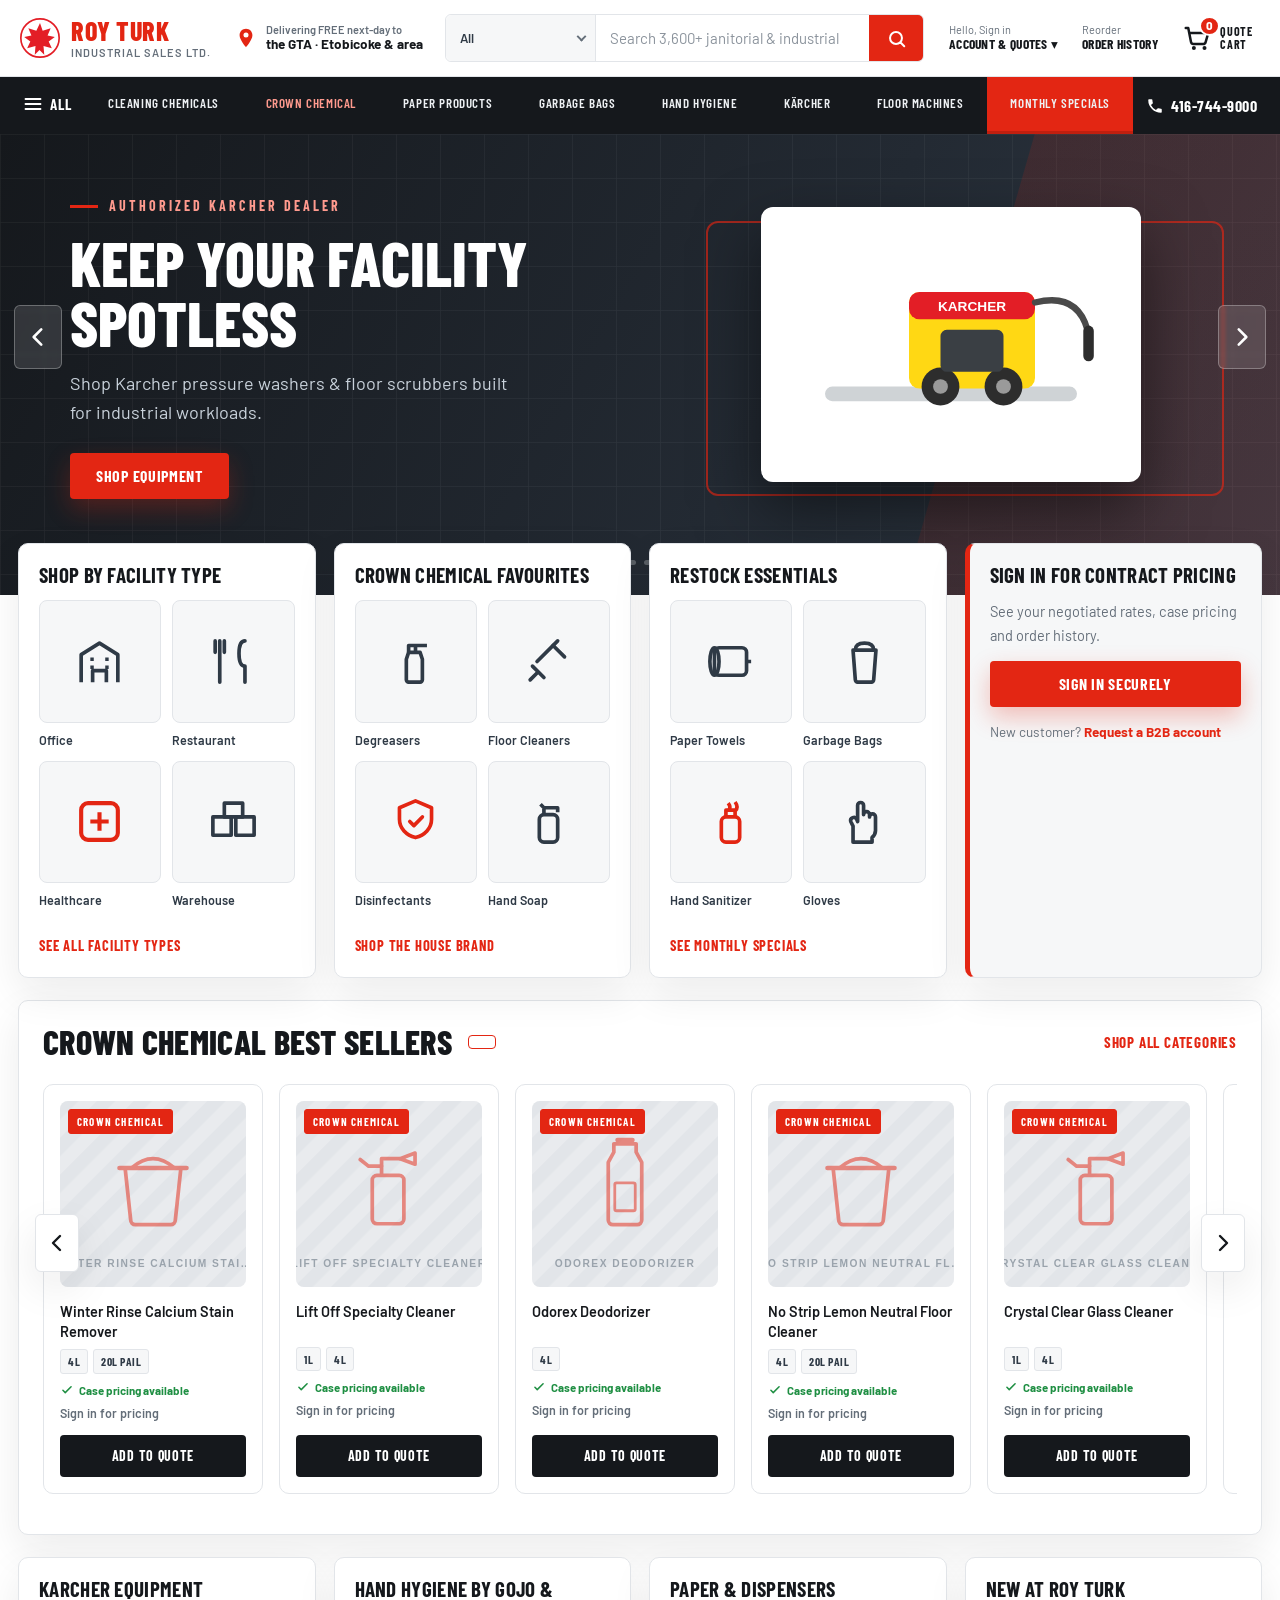
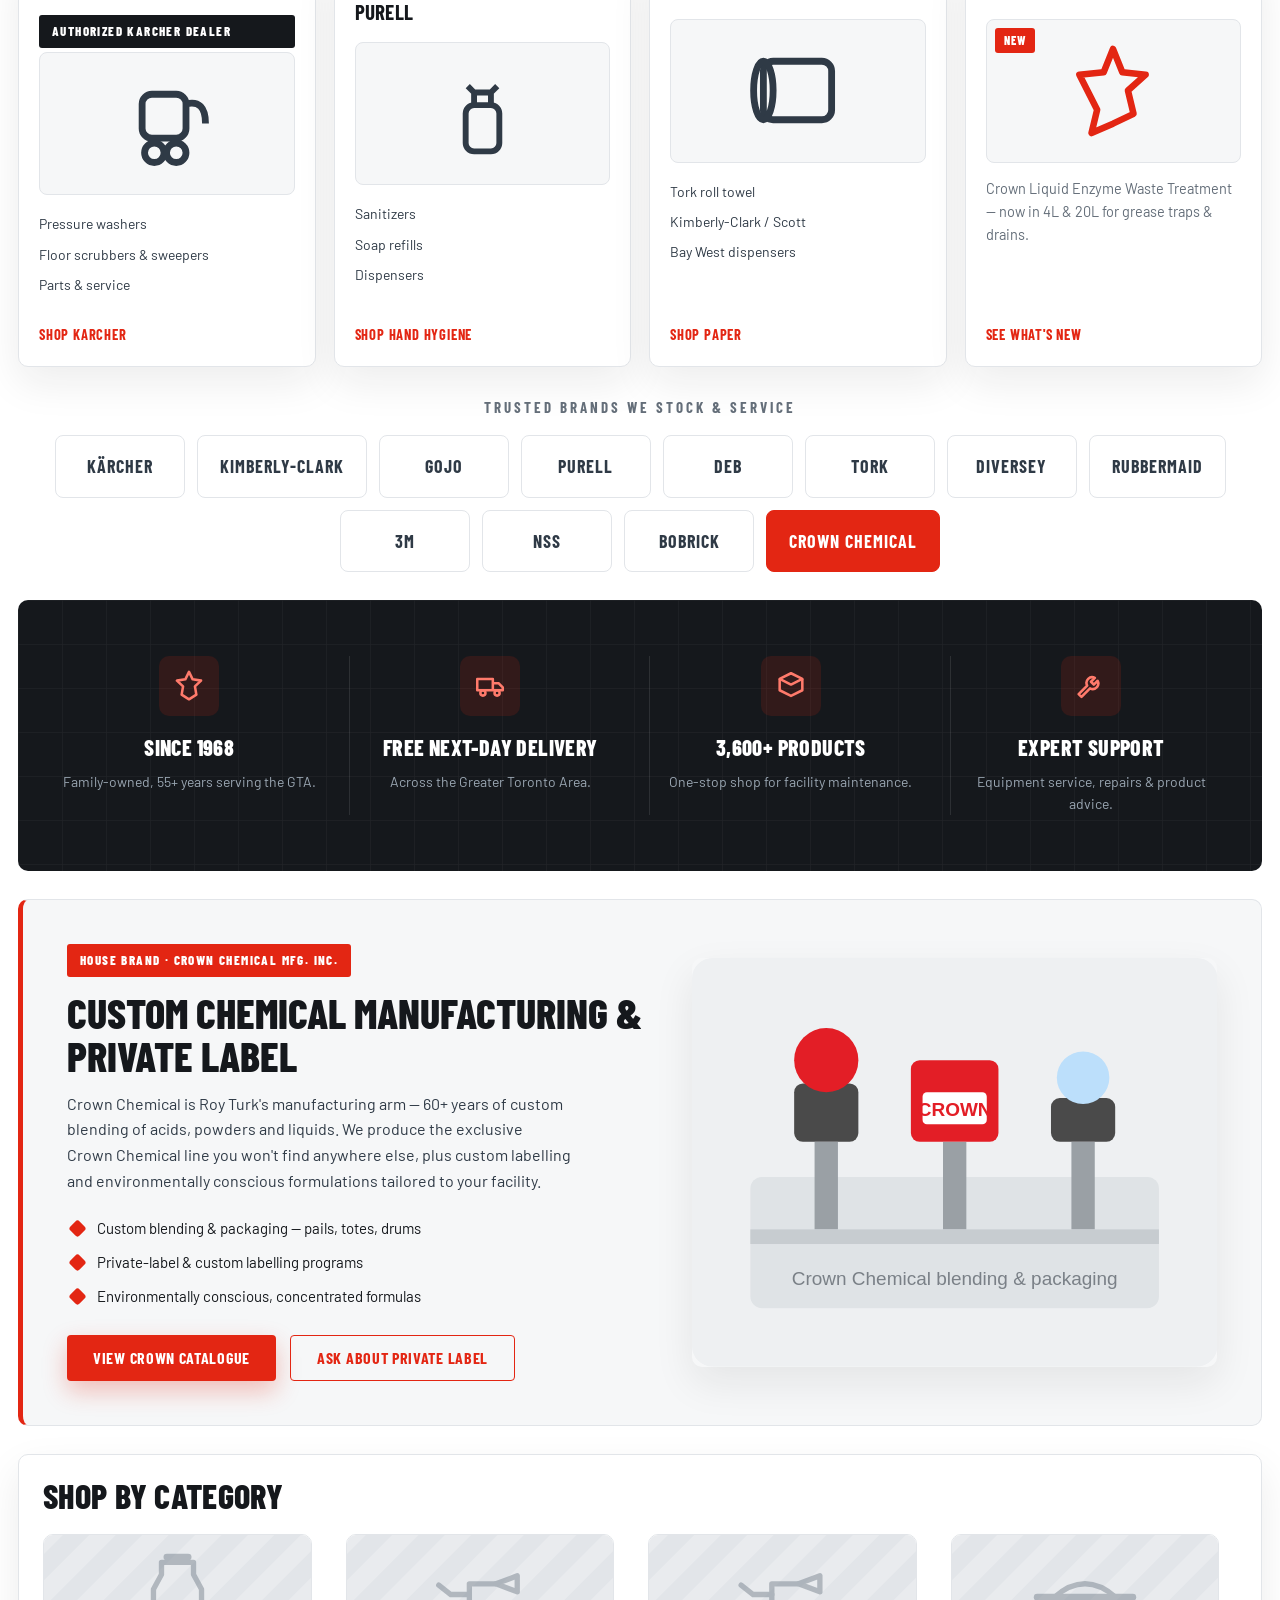
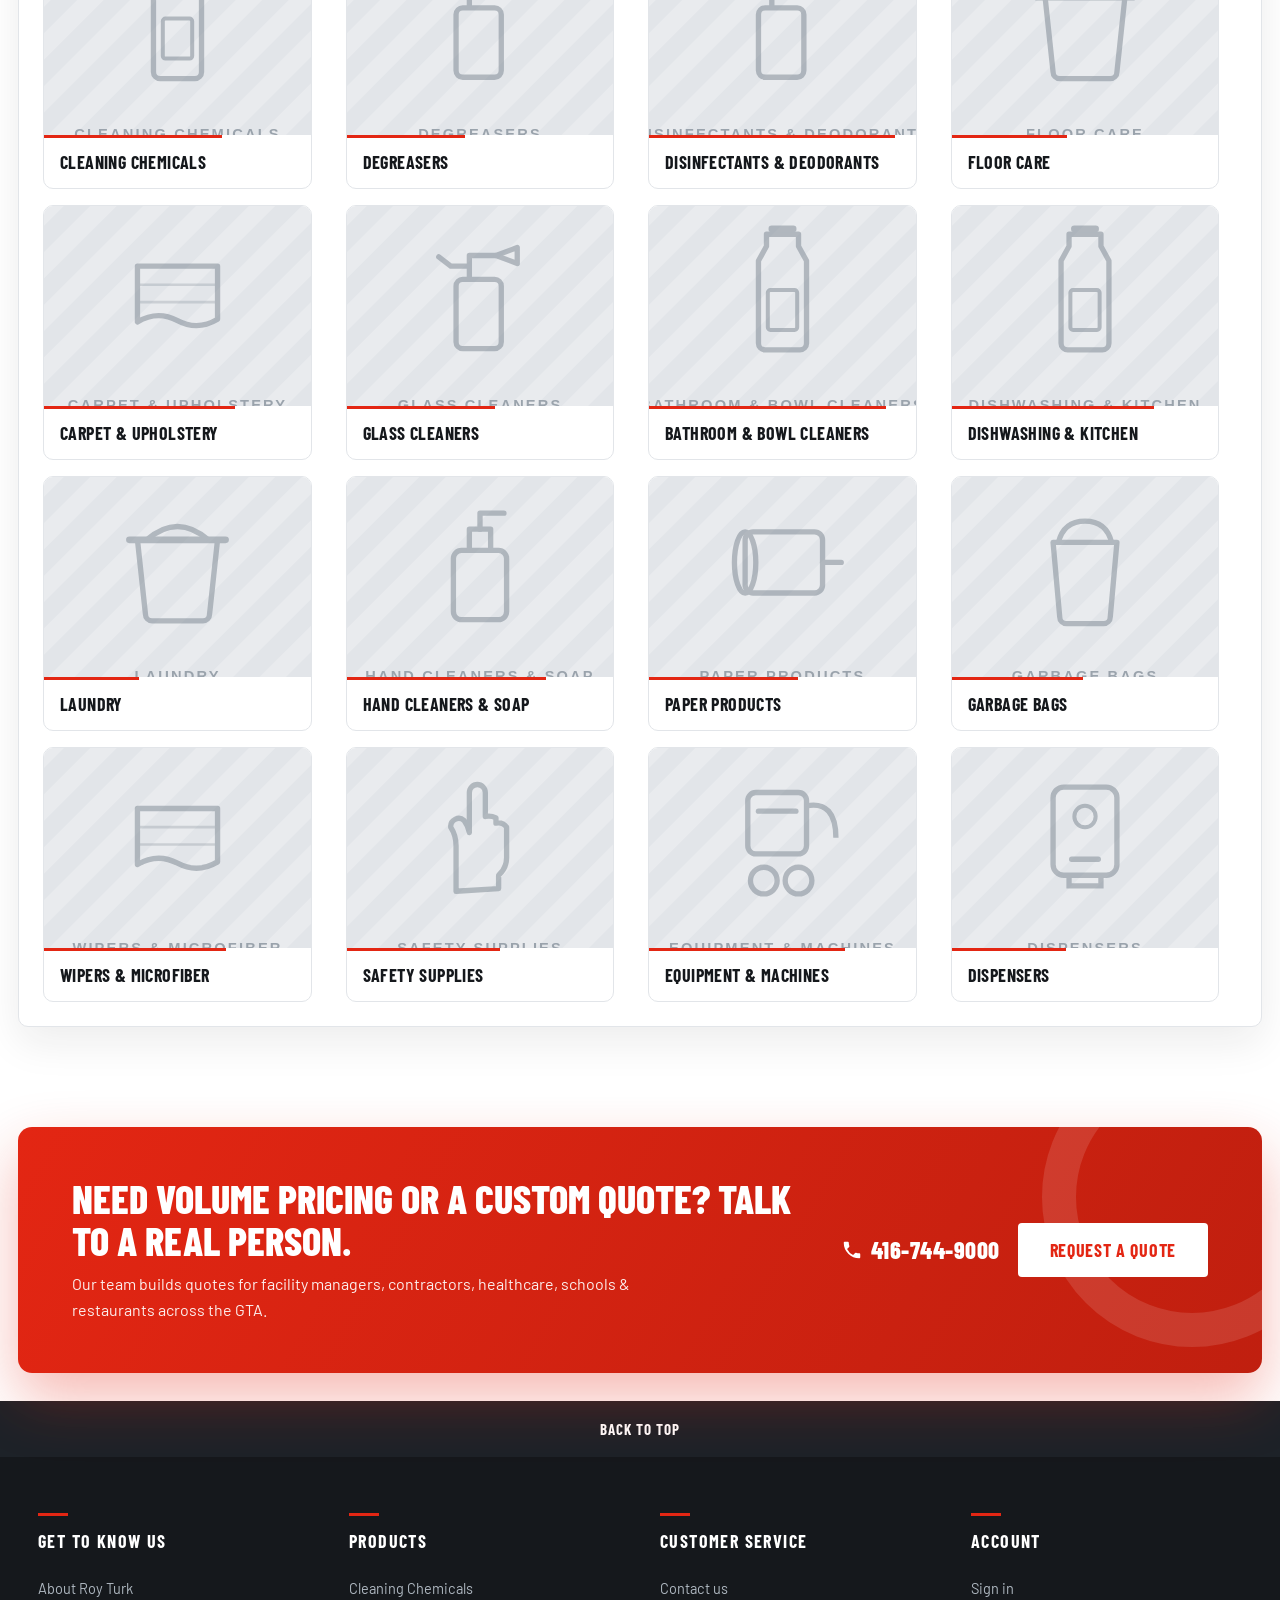
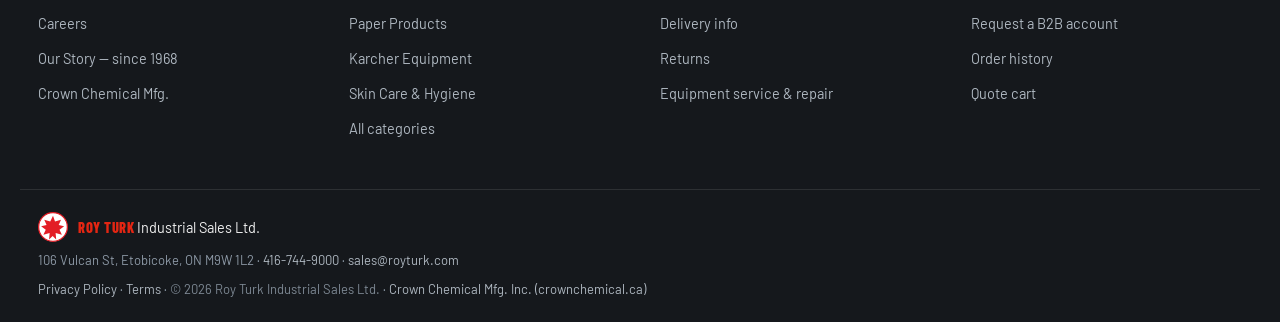
==== commit a14c0a63: "Make category nav fully responsive; remove overflow scrollbar - Distribute nav links to fill the bar" ====
--- a/royturk-preview.html
+++ b/royturk-preview.html
@@ -239,32 +239,39 @@
 .mobile-menu-btn { display: none; background: transparent; border: 1.5px solid var(--line); color: var(--ink); border-radius: 6px; padding: 8px; min-height: 46px; min-width: 46px; }
 .mobile-menu-btn:hover { border-color: var(--red); color: var(--red); }
 
-/* Category nav (ink) */
+/* Category nav (ink) — fits to width, scrollbar hidden, progressive disclosure */
 .catnav { background: var(--ink); color: #fff; }
-.catnav__inner { max-width: var(--maxw); margin: 0 auto; display: flex; align-items: stretch; gap: 0; padding: 0 8px; overflow-x: auto; scrollbar-width: thin; }
-.catnav__inner::-webkit-scrollbar { height: 6px; }
-.catnav__inner::-webkit-scrollbar-thumb { background: #3a434d; border-radius: 3px; }
+.catnav__inner { max-width: var(--maxw); margin: 0 auto; display: flex; align-items: stretch; padding: 0 10px; overflow-x: auto; scrollbar-width: none; -ms-overflow-style: none; }
+.catnav__inner::-webkit-scrollbar { display: none; }
 .catnav__all {
-  display: inline-flex; align-items: center; gap: 7px; background: transparent; border: 0; color: #fff;
+  flex: 0 0 auto; display: inline-flex; align-items: center; gap: 7px; background: transparent; border: 0; color: #fff;
   font-family: var(--display); font-weight: 700; letter-spacing: 1px; text-transform: uppercase; font-size: 15px;
-  padding: 15px 14px; white-space: nowrap; border-bottom: 3px solid transparent;
+  padding: 15px clamp(10px, 1vw, 16px); white-space: nowrap; border-bottom: 3px solid transparent;
 }
 .catnav__all:hover { background: rgba(255,255,255,.06); border-bottom-color: var(--red); }
-.catnav__list { display: flex; align-items: stretch; }
+.catnav__list { flex: 1 1 auto; display: flex; align-items: stretch; min-width: 0; }
+.catnav__list li { flex: 1 1 auto; display: flex; }
 .catnav__list a {
-  display: inline-flex; align-items: center; padding: 15px 14px; border-bottom: 3px solid transparent;
-  font-family: var(--display); font-size: 14.5px; font-weight: 600; letter-spacing: .7px; text-transform: uppercase;
-  white-space: nowrap; color: #eef1f4; transition: background .18s ease, border-color .18s ease, color .18s ease;
+  flex: 1 1 auto; display: inline-flex; align-items: center; justify-content: center; text-align: center;
+  padding: 15px clamp(6px, .7vw, 14px); border-bottom: 3px solid transparent;
+  font-family: var(--display); font-size: clamp(12.5px, 1.02vw, 15px); font-weight: 600; letter-spacing: .6px; text-transform: uppercase;
+  white-space: nowrap; color: #eef1f4; line-height: 1.2; transition: background .18s ease, border-color .18s ease, color .18s ease;
 }
 .catnav__list a:hover { background: rgba(255,255,255,.06); border-bottom-color: var(--red); color: #fff; }
 .catnav__crown { color: #ff9a8e !important; }
 .catnav__special { background: var(--red); border-bottom-color: var(--red-dark) !important; }
 .catnav__special:hover { background: var(--red-dark) !important; }
 .catnav__phone {
-  margin-left: auto; display: inline-flex; align-items: center; gap: 7px;
-  font-family: var(--display); font-weight: 700; font-size: 16px; letter-spacing: .5px; color: #fff; white-space: nowrap; padding: 15px 14px;
+  flex: 0 0 auto; display: none; align-items: center; gap: 7px;
+  font-family: var(--display); font-weight: 700; font-size: 16px; letter-spacing: .5px; color: #fff; white-space: nowrap; padding: 15px clamp(10px, 1vw, 16px);
 }
 .catnav__phone:hover { color: #ff9a8e; }
+/* progressive disclosure — extra categories always remain in the "All" flyout menu */
+.catnav__list .nav-t2, .catnav__list .nav-t3, .catnav__list .nav-t4 { display: none; }
+@media (min-width: 1140px) { .catnav__list .nav-t2 { display: flex; } }
+@media (min-width: 1280px) { .catnav__phone { display: inline-flex; } }
+@media (min-width: 1340px) { .catnav__list .nav-t3 { display: flex; } }
+@media (min-width: 1520px) { .catnav__list .nav-t4 { display: flex; } }
 
 /* =================================================================
    HERO — dark textured carousel
@@ -717,16 +724,16 @@
         </button>
         <ul class="catnav__list">
           <li><a href="#products" data-cat="Cleaning Chemicals">Cleaning Chemicals</a></li>
-          <li><a href="#products" data-cat="Crown Chemical Brand" class="catnav__crown">Crown Chemical Brand</a></li>
+          <li><a href="#products" data-cat="Crown Chemical Brand" class="catnav__crown">Crown Chemical</a></li>
           <li><a href="#products" data-cat="Paper Products">Paper Products</a></li>
-          <li><a href="#products" data-cat="Garbage Bags & Liners">Garbage Bags &amp; Liners</a></li>
-          <li><a href="#products" data-cat="Skin Care & Hand Hygiene">Skin Care &amp; Hand Hygiene</a></li>
-          <li><a href="#products" data-cat="Karcher Equipment">Karcher Equipment</a></li>
-          <li><a href="#products" data-cat="Floor Machines">Floor Machines</a></li>
-          <li><a href="#products" data-cat="Wipers & Microfiber">Wipers &amp; Microfiber</a></li>
-          <li class="catnav__hide-md"><a href="#products" data-cat="Safety Supplies">Safety Supplies</a></li>
-          <li class="catnav__hide-md"><a href="#products" data-cat="Shipping Supplies">Shipping Supplies</a></li>
-          <li class="catnav__hide-md"><a href="#products" data-cat="Dispensers">Dispensers</a></li>
+          <li class="nav-t2"><a href="#products" data-cat="Garbage Bags & Liners">Garbage Bags</a></li>
+          <li><a href="#products" data-cat="Skin Care & Hand Hygiene">Hand Hygiene</a></li>
+          <li><a href="#products" data-cat="Karcher Equipment">Kärcher</a></li>
+          <li class="nav-t2"><a href="#products" data-cat="Floor Machines">Floor Machines</a></li>
+          <li class="nav-t3"><a href="#products" data-cat="Wipers & Microfiber">Wipers</a></li>
+          <li class="nav-t3"><a href="#products" data-cat="Safety Supplies">Safety Supplies</a></li>
+          <li class="nav-t4"><a href="#products" data-cat="Shipping Supplies">Shipping</a></li>
+          <li class="nav-t4"><a href="#products" data-cat="Dispensers">Dispensers</a></li>
           <li><a href="#products" data-cat="Monthly Specials" class="catnav__special">Monthly Specials</a></li>
         </ul>
         <!-- PHONE: 416-744-9000 is a placeholder — swap the tel: href and visible text. -->
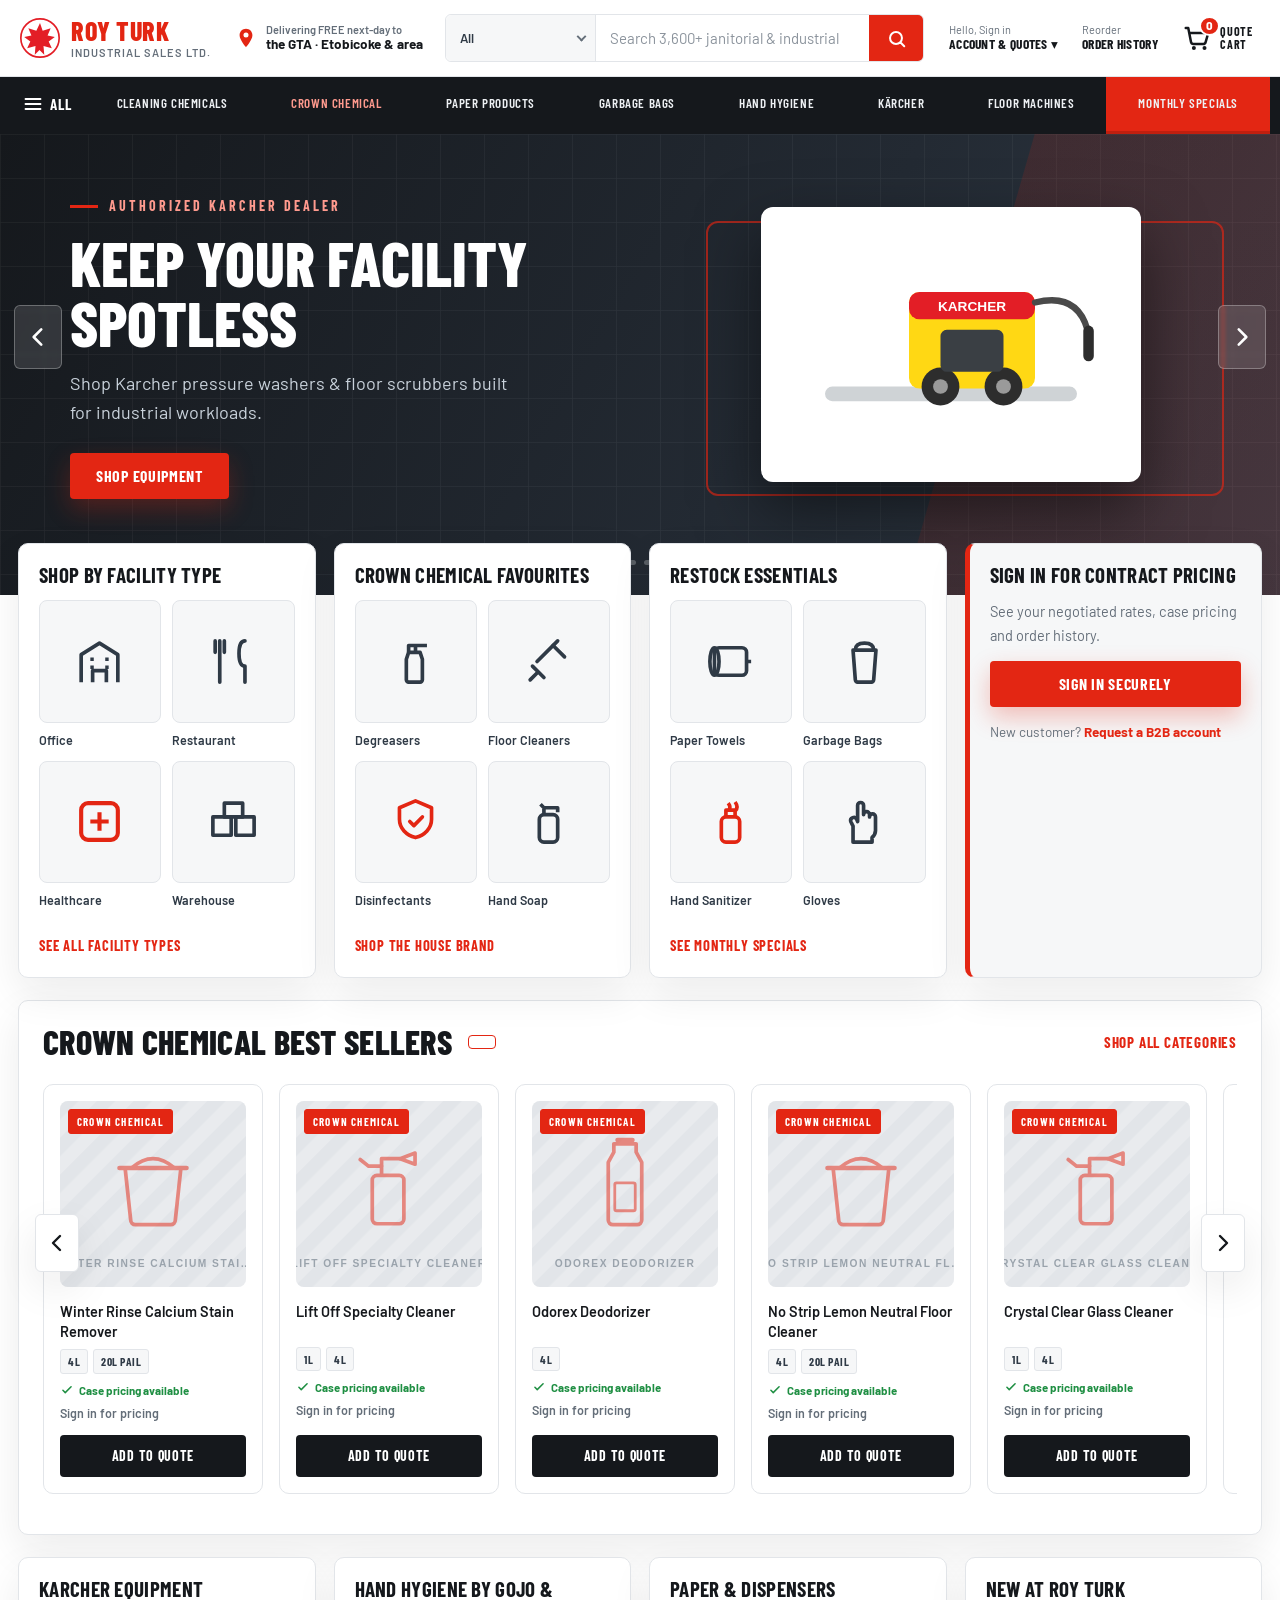
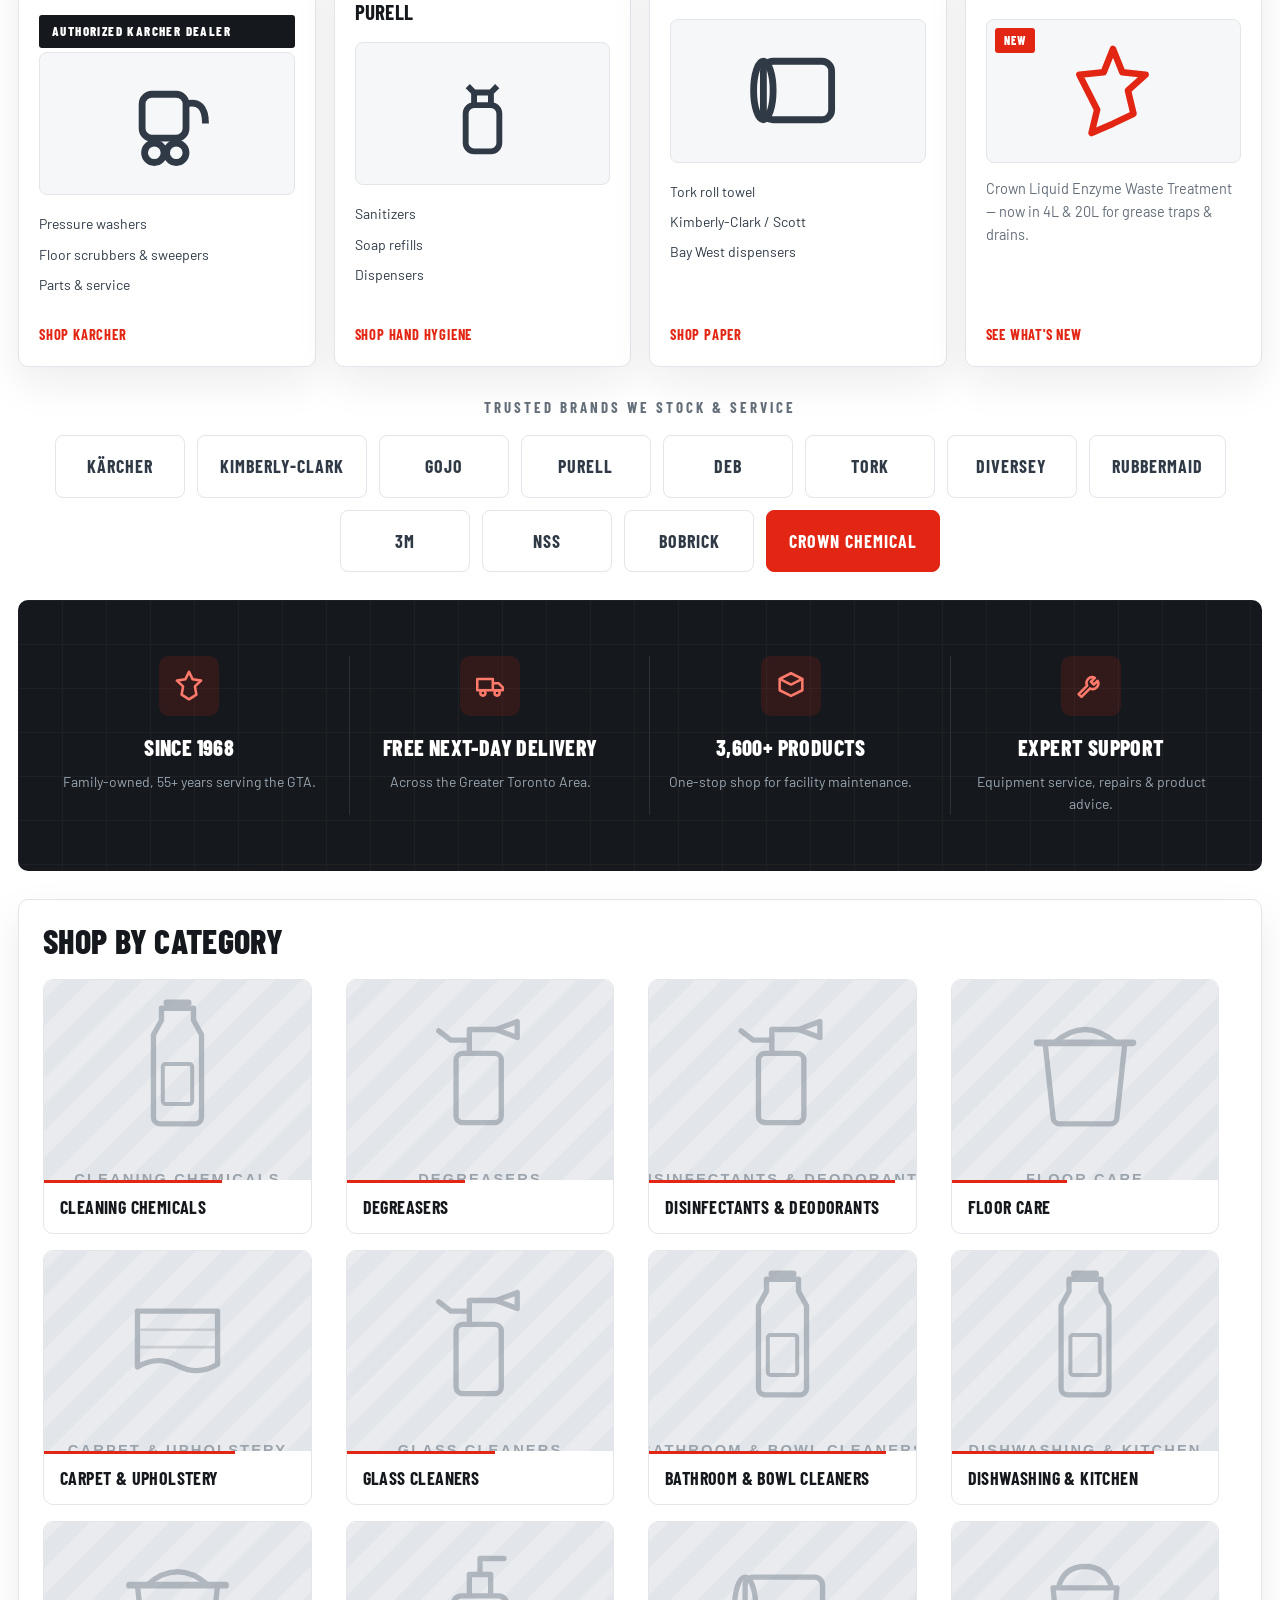
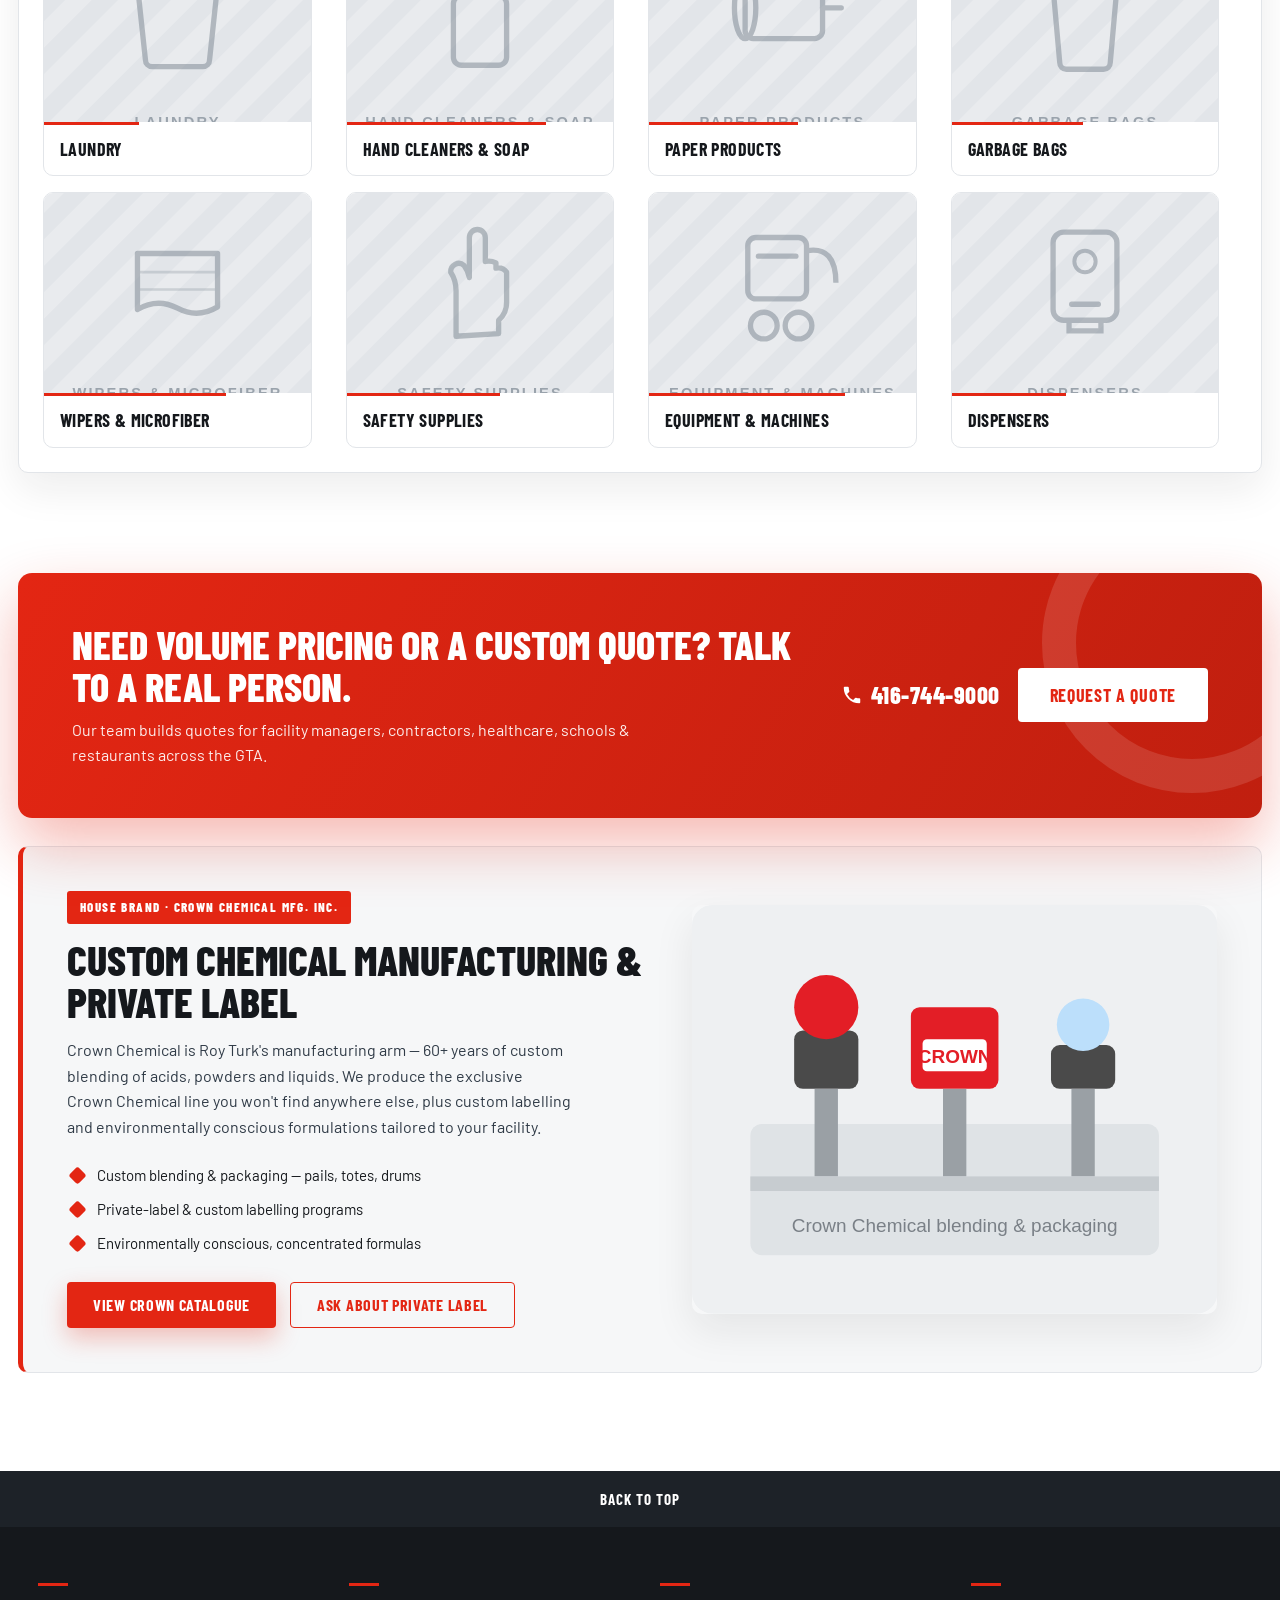
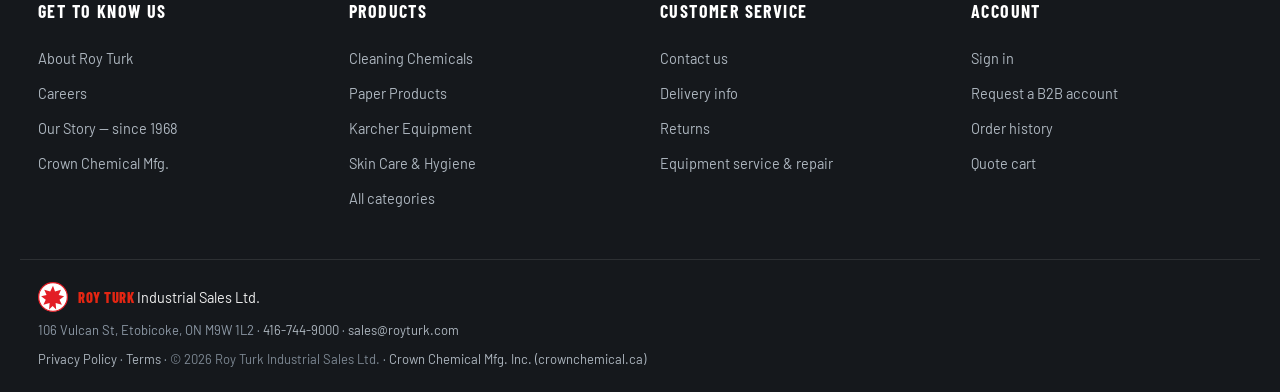
==== commit 9ab4a14e: "Fix nav right-edge overlap; move Crown spotlight above footer - Nav links no longer shrink (flex-shr" ====
--- a/royturk-preview.html
+++ b/royturk-preview.html
@@ -250,9 +250,9 @@
 }
 .catnav__all:hover { background: rgba(255,255,255,.06); border-bottom-color: var(--red); }
 .catnav__list { flex: 1 1 auto; display: flex; align-items: stretch; min-width: 0; }
-.catnav__list li { flex: 1 1 auto; display: flex; }
+.catnav__list li { flex: 1 0 auto; display: flex; }
 .catnav__list a {
-  flex: 1 1 auto; display: inline-flex; align-items: center; justify-content: center; text-align: center;
+  flex: 1 0 auto; display: inline-flex; align-items: center; justify-content: center; text-align: center;
   padding: 15px clamp(6px, .7vw, 14px); border-bottom: 3px solid transparent;
   font-family: var(--display); font-size: clamp(12.5px, 1.02vw, 15px); font-weight: 600; letter-spacing: .6px; text-transform: uppercase;
   white-space: nowrap; color: #eef1f4; line-height: 1.2; transition: background .18s ease, border-color .18s ease, color .18s ease;
@@ -261,17 +261,11 @@
 .catnav__crown { color: #ff9a8e !important; }
 .catnav__special { background: var(--red); border-bottom-color: var(--red-dark) !important; }
 .catnav__special:hover { background: var(--red-dark) !important; }
-.catnav__phone {
-  flex: 0 0 auto; display: none; align-items: center; gap: 7px;
-  font-family: var(--display); font-weight: 700; font-size: 16px; letter-spacing: .5px; color: #fff; white-space: nowrap; padding: 15px clamp(10px, 1vw, 16px);
-}
-.catnav__phone:hover { color: #ff9a8e; }
 /* progressive disclosure — extra categories always remain in the "All" flyout menu */
 .catnav__list .nav-t2, .catnav__list .nav-t3, .catnav__list .nav-t4 { display: none; }
-@media (min-width: 1140px) { .catnav__list .nav-t2 { display: flex; } }
-@media (min-width: 1280px) { .catnav__phone { display: inline-flex; } }
-@media (min-width: 1340px) { .catnav__list .nav-t3 { display: flex; } }
-@media (min-width: 1520px) { .catnav__list .nav-t4 { display: flex; } }
+@media (min-width: 1120px) { .catnav__list .nav-t2 { display: flex; } }
+@media (min-width: 1320px) { .catnav__list .nav-t3 { display: flex; } }
+@media (min-width: 1480px) { .catnav__list .nav-t4 { display: flex; } }
 
 /* =================================================================
    HERO — dark textured carousel
@@ -736,11 +730,6 @@
           <li class="nav-t4"><a href="#products" data-cat="Dispensers">Dispensers</a></li>
           <li><a href="#products" data-cat="Monthly Specials" class="catnav__special">Monthly Specials</a></li>
         </ul>
-        <!-- PHONE: 416-744-9000 is a placeholder — swap the tel: href and visible text. -->
-        <a class="catnav__phone" href="tel:+14167449000">
-          <svg viewBox="0 0 24 24" width="18" height="18" aria-hidden="true"><path d="M6.6 10.8a15 15 0 006.6 6.6l2.2-2.2a1 1 0 011-.24 11.4 11.4 0 003.6.6 1 1 0 011 1V20a1 1 0 01-1 1A17 17 0 013 4a1 1 0 011-1h3.5a1 1 0 011 1 11.4 11.4 0 00.6 3.6 1 1 0 01-.24 1z" fill="currentColor"/></svg>
-          416-744-9000
-        </a>
       </div>
     </nav>
   </header>
@@ -1036,9 +1025,43 @@
         </div>
       </section>
 
+      <!-- Crown Chemical spotlight relocated to just above the footer -->
+
       <!-- ============================================================= -->
-      <!-- 9. CROWN CHEMICAL SPOTLIGHT                                   -->
+      <!-- 10. SHOP BY CATEGORY tile grid                                -->
       <!-- ============================================================= -->
+      <section class="panel categories" id="categories" aria-labelledby="catHeading">
+        <div class="panel__head">
+          <h2 class="panel__title" id="catHeading">Shop by Category</h2>
+        </div>
+        <ul class="cat-grid" id="categoryGrid"><!-- populated by app.js --></ul>
+      </section>
+    </div>
+
+    <!-- ============================================================= -->
+    <!-- 11. QUOTE REQUEST CTA BAND (red)                              -->
+    <!-- ============================================================= -->
+    <section class="quote-cta" id="quote-cta" aria-labelledby="quoteCtaHeading">
+      <div class="quote-cta__inner">
+        <div class="quote-cta__text">
+          <h2 class="quote-cta__title" id="quoteCtaHeading">Need volume pricing or a custom quote? Talk to a real person.</h2>
+          <p class="quote-cta__sub">Our team builds quotes for facility managers, contractors, healthcare, schools &amp; restaurants across the GTA.</p>
+        </div>
+        <div class="quote-cta__actions">
+          <!-- PHONE placeholder -->
+          <a class="quote-cta__phone" href="tel:+14167449000">
+            <svg viewBox="0 0 24 24" width="22" height="22" aria-hidden="true"><path d="M6.6 10.8a15 15 0 006.6 6.6l2.2-2.2a1 1 0 011-.24 11.4 11.4 0 003.6.6 1 1 0 011 1V20a1 1 0 01-1 1A17 17 0 013 4a1 1 0 011-1h3.5a1 1 0 011 1 11.4 11.4 0 00.6 3.6 1 1 0 01-.24 1z" fill="currentColor"/></svg>
+            416-744-9000
+          </a>
+          <button class="btn btn--white btn--lg" type="button" data-open-modal="quote">Request a Quote</button>
+        </div>
+      </div>
+    </section>
+
+    <!-- ============================================================= -->
+    <!-- CROWN CHEMICAL SPOTLIGHT — moved to sit just above the footer  -->
+    <!-- ============================================================= -->
+    <div class="page">
       <section class="spotlight" id="crown-spotlight" aria-labelledby="spotlightHeading">
         <div class="spotlight__text">
           <span class="badge badge--crown">House Brand · Crown Chemical Mfg. Inc.</span>
@@ -1080,37 +1103,7 @@
           </svg>
         </div>
       </section>
-
-      <!-- ============================================================= -->
-      <!-- 10. SHOP BY CATEGORY tile grid                                -->
-      <!-- ============================================================= -->
-      <section class="panel categories" id="categories" aria-labelledby="catHeading">
-        <div class="panel__head">
-          <h2 class="panel__title" id="catHeading">Shop by Category</h2>
-        </div>
-        <ul class="cat-grid" id="categoryGrid"><!-- populated by app.js --></ul>
-      </section>
     </div>
-
-    <!-- ============================================================= -->
-    <!-- 11. QUOTE REQUEST CTA BAND (red)                              -->
-    <!-- ============================================================= -->
-    <section class="quote-cta" id="quote-cta" aria-labelledby="quoteCtaHeading">
-      <div class="quote-cta__inner">
-        <div class="quote-cta__text">
-          <h2 class="quote-cta__title" id="quoteCtaHeading">Need volume pricing or a custom quote? Talk to a real person.</h2>
-          <p class="quote-cta__sub">Our team builds quotes for facility managers, contractors, healthcare, schools &amp; restaurants across the GTA.</p>
-        </div>
-        <div class="quote-cta__actions">
-          <!-- PHONE placeholder -->
-          <a class="quote-cta__phone" href="tel:+14167449000">
-            <svg viewBox="0 0 24 24" width="22" height="22" aria-hidden="true"><path d="M6.6 10.8a15 15 0 006.6 6.6l2.2-2.2a1 1 0 011-.24 11.4 11.4 0 003.6.6 1 1 0 011 1V20a1 1 0 01-1 1A17 17 0 013 4a1 1 0 011-1h3.5a1 1 0 011 1 11.4 11.4 0 00.6 3.6 1 1 0 01-.24 1z" fill="currentColor"/></svg>
-            416-744-9000
-          </a>
-          <button class="btn btn--white btn--lg" type="button" data-open-modal="quote">Request a Quote</button>
-        </div>
-      </div>
-    </section>
   </main>
 
   <!-- ============================================================= -->
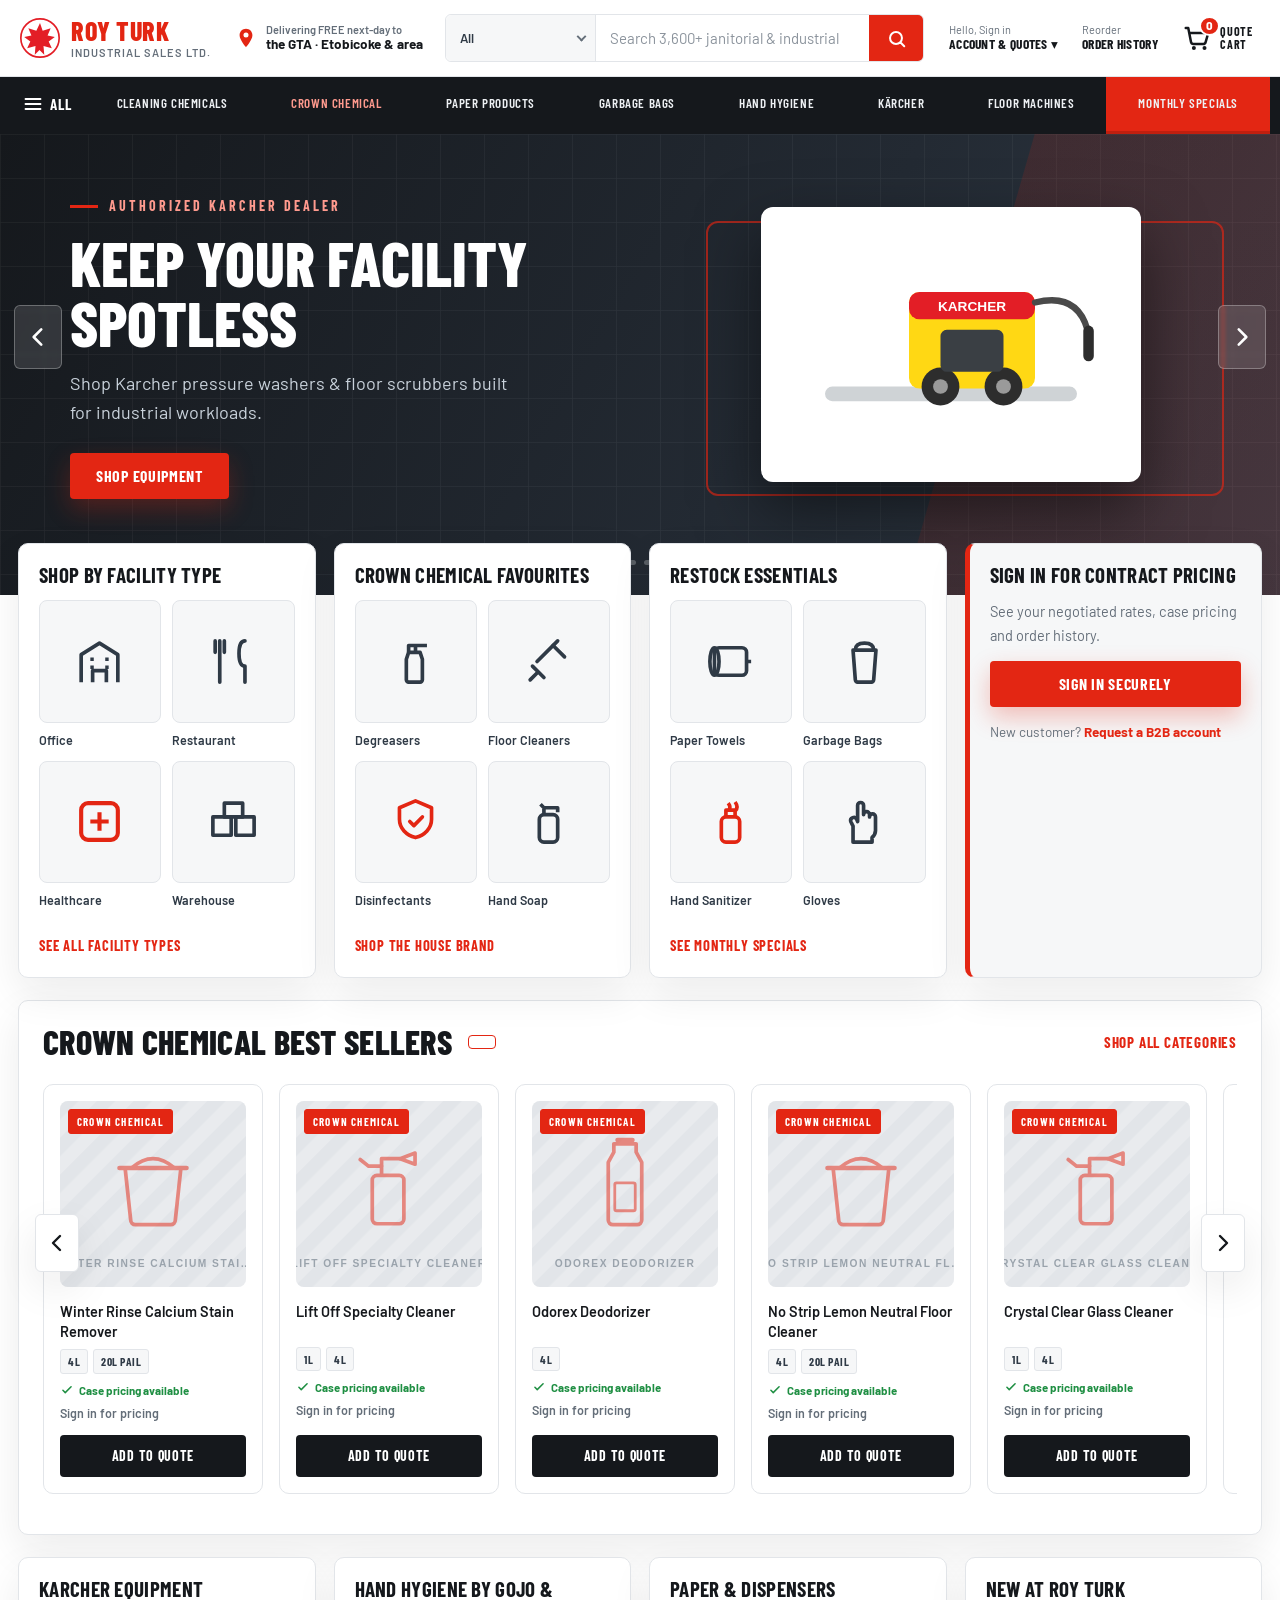
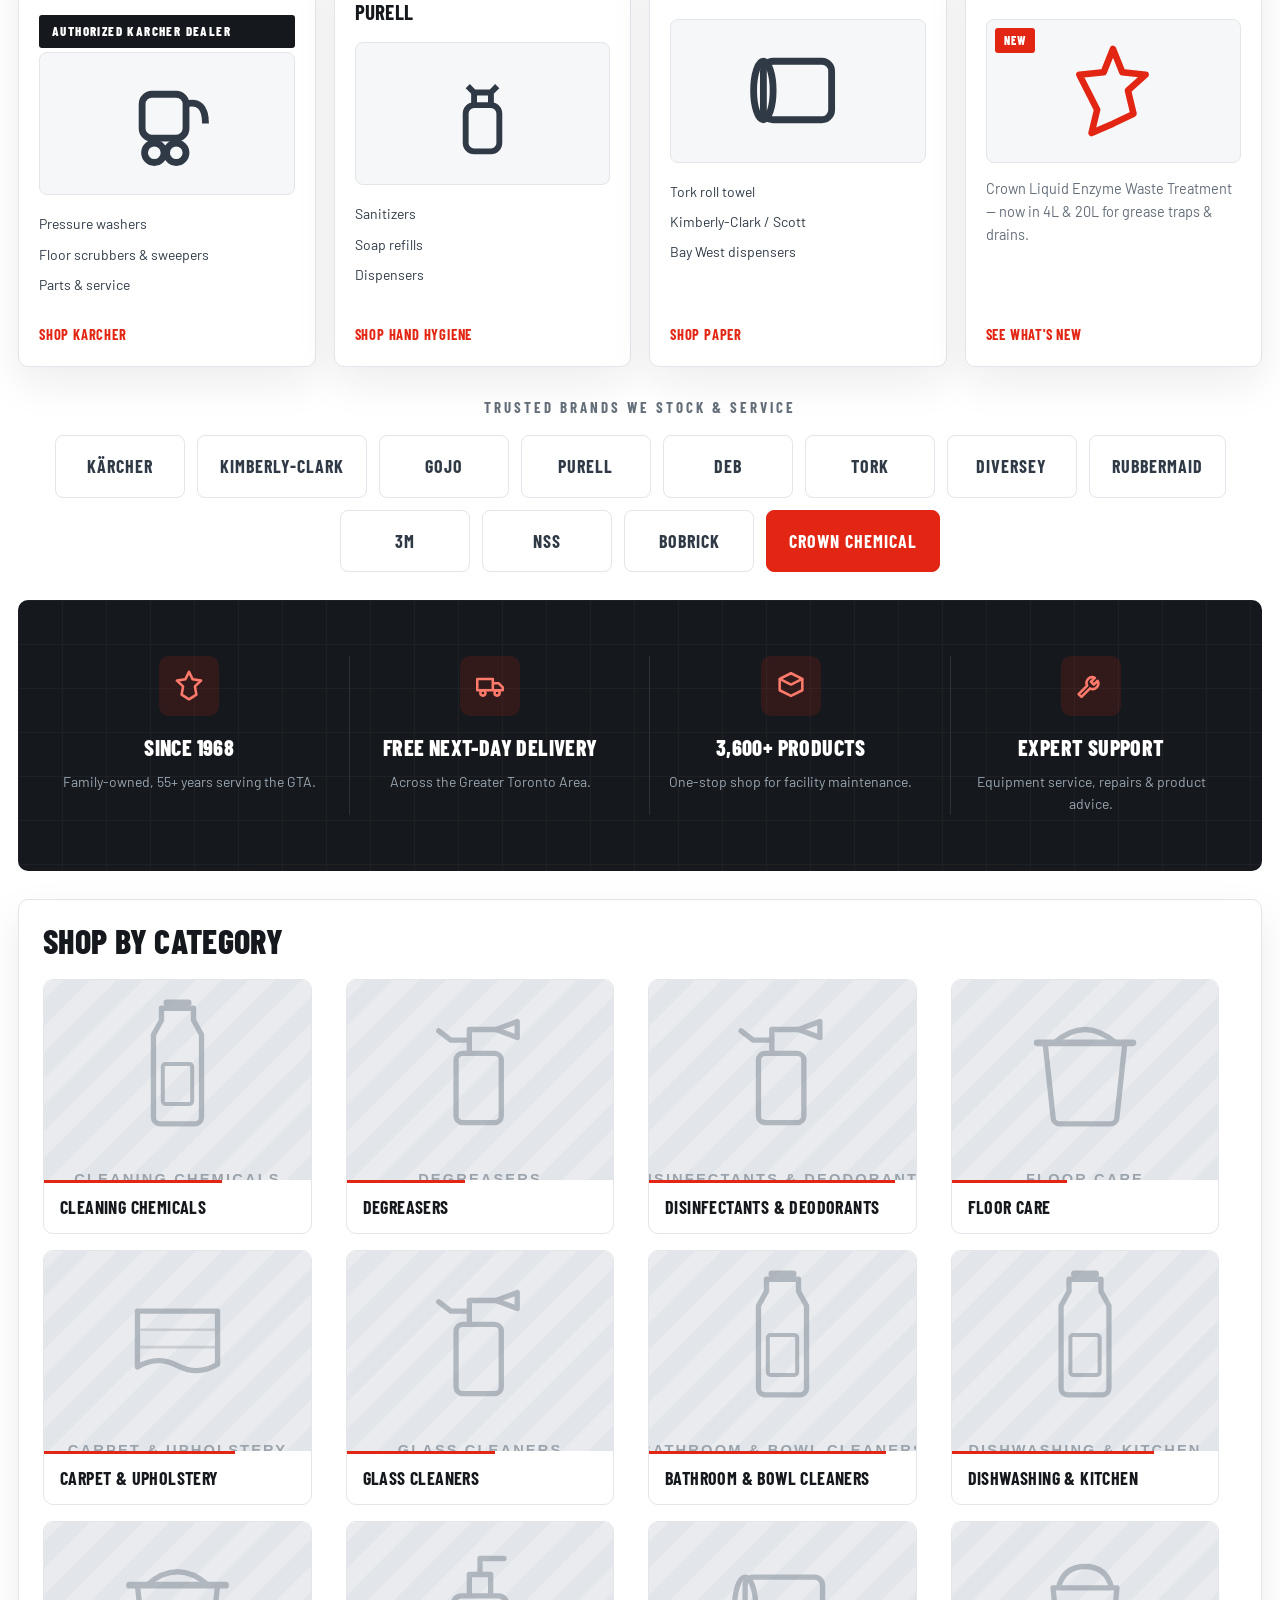
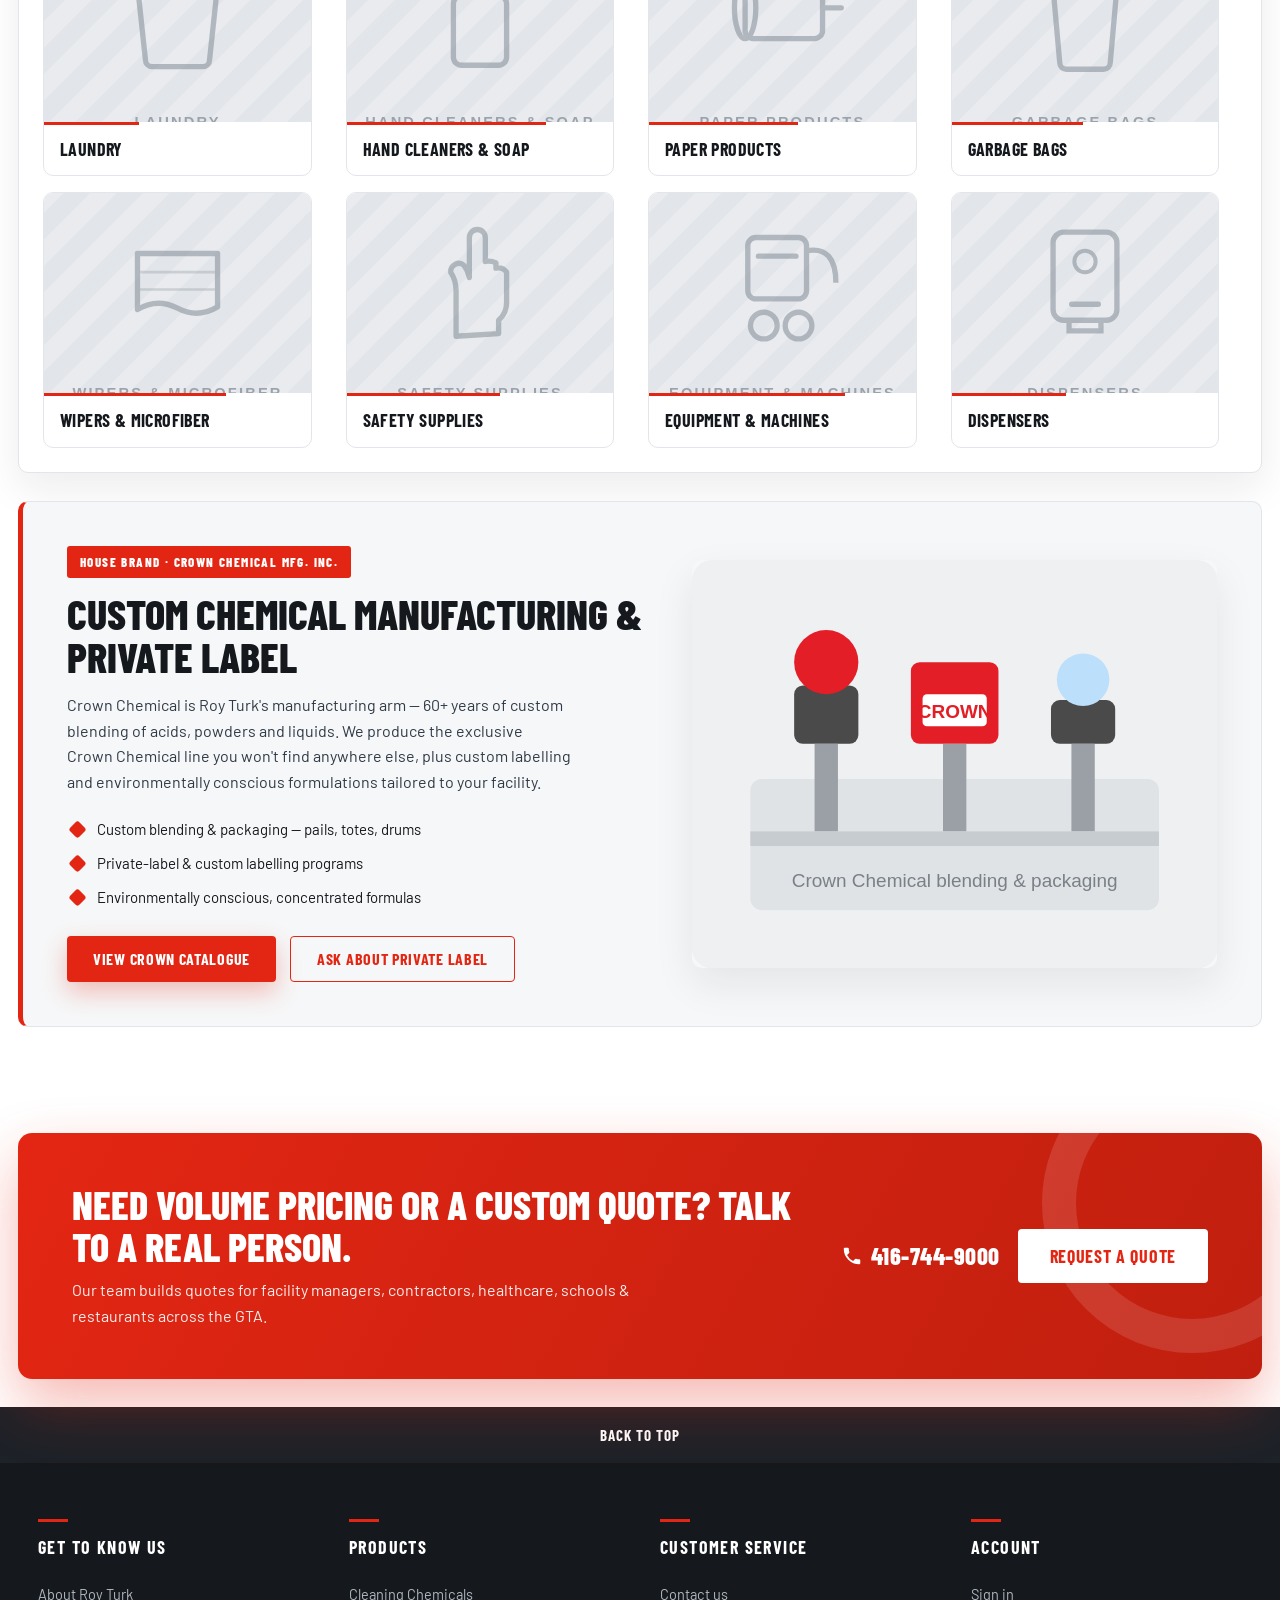
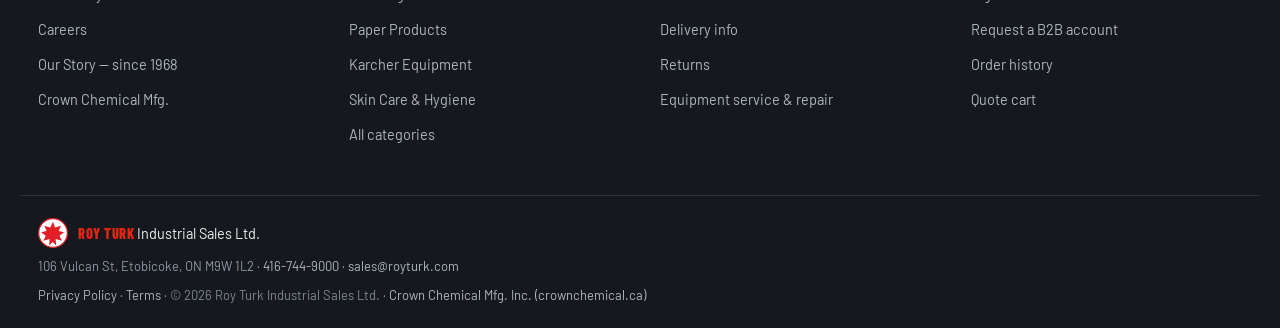
==== commit 3be21691: "Move Crown spotlight above the quote-CTA band (between categories and the CTA)" ====
--- a/royturk-preview.html
+++ b/royturk-preview.html
@@ -1036,32 +1036,10 @@
         </div>
         <ul class="cat-grid" id="categoryGrid"><!-- populated by app.js --></ul>
       </section>
-    </div>
-
-    <!-- ============================================================= -->
-    <!-- 11. QUOTE REQUEST CTA BAND (red)                              -->
-    <!-- ============================================================= -->
-    <section class="quote-cta" id="quote-cta" aria-labelledby="quoteCtaHeading">
-      <div class="quote-cta__inner">
-        <div class="quote-cta__text">
-          <h2 class="quote-cta__title" id="quoteCtaHeading">Need volume pricing or a custom quote? Talk to a real person.</h2>
-          <p class="quote-cta__sub">Our team builds quotes for facility managers, contractors, healthcare, schools &amp; restaurants across the GTA.</p>
-        </div>
-        <div class="quote-cta__actions">
-          <!-- PHONE placeholder -->
-          <a class="quote-cta__phone" href="tel:+14167449000">
-            <svg viewBox="0 0 24 24" width="22" height="22" aria-hidden="true"><path d="M6.6 10.8a15 15 0 006.6 6.6l2.2-2.2a1 1 0 011-.24 11.4 11.4 0 003.6.6 1 1 0 011 1V20a1 1 0 01-1 1A17 17 0 013 4a1 1 0 011-1h3.5a1 1 0 011 1 11.4 11.4 0 00.6 3.6 1 1 0 01-.24 1z" fill="currentColor"/></svg>
-            416-744-9000
-          </a>
-          <button class="btn btn--white btn--lg" type="button" data-open-modal="quote">Request a Quote</button>
-        </div>
-      </div>
-    </section>
-
-    <!-- ============================================================= -->
-    <!-- CROWN CHEMICAL SPOTLIGHT — moved to sit just above the footer  -->
-    <!-- ============================================================= -->
-    <div class="page">
+
+      <!-- ============================================================= -->
+      <!-- CROWN CHEMICAL SPOTLIGHT — sits between categories and the CTA -->
+      <!-- ============================================================= -->
       <section class="spotlight" id="crown-spotlight" aria-labelledby="spotlightHeading">
         <div class="spotlight__text">
           <span class="badge badge--crown">House Brand · Crown Chemical Mfg. Inc.</span>
@@ -1104,6 +1082,26 @@
         </div>
       </section>
     </div>
+
+    <!-- ============================================================= -->
+    <!-- 11. QUOTE REQUEST CTA BAND (red)                              -->
+    <!-- ============================================================= -->
+    <section class="quote-cta" id="quote-cta" aria-labelledby="quoteCtaHeading">
+      <div class="quote-cta__inner">
+        <div class="quote-cta__text">
+          <h2 class="quote-cta__title" id="quoteCtaHeading">Need volume pricing or a custom quote? Talk to a real person.</h2>
+          <p class="quote-cta__sub">Our team builds quotes for facility managers, contractors, healthcare, schools &amp; restaurants across the GTA.</p>
+        </div>
+        <div class="quote-cta__actions">
+          <!-- PHONE placeholder -->
+          <a class="quote-cta__phone" href="tel:+14167449000">
+            <svg viewBox="0 0 24 24" width="22" height="22" aria-hidden="true"><path d="M6.6 10.8a15 15 0 006.6 6.6l2.2-2.2a1 1 0 011-.24 11.4 11.4 0 003.6.6 1 1 0 011 1V20a1 1 0 01-1 1A17 17 0 013 4a1 1 0 011-1h3.5a1 1 0 011 1 11.4 11.4 0 00.6 3.6 1 1 0 01-.24 1z" fill="currentColor"/></svg>
+            416-744-9000
+          </a>
+          <button class="btn btn--white btn--lg" type="button" data-open-modal="quote">Request a Quote</button>
+        </div>
+      </div>
+    </section>
   </main>
 
   <!-- ============================================================= -->
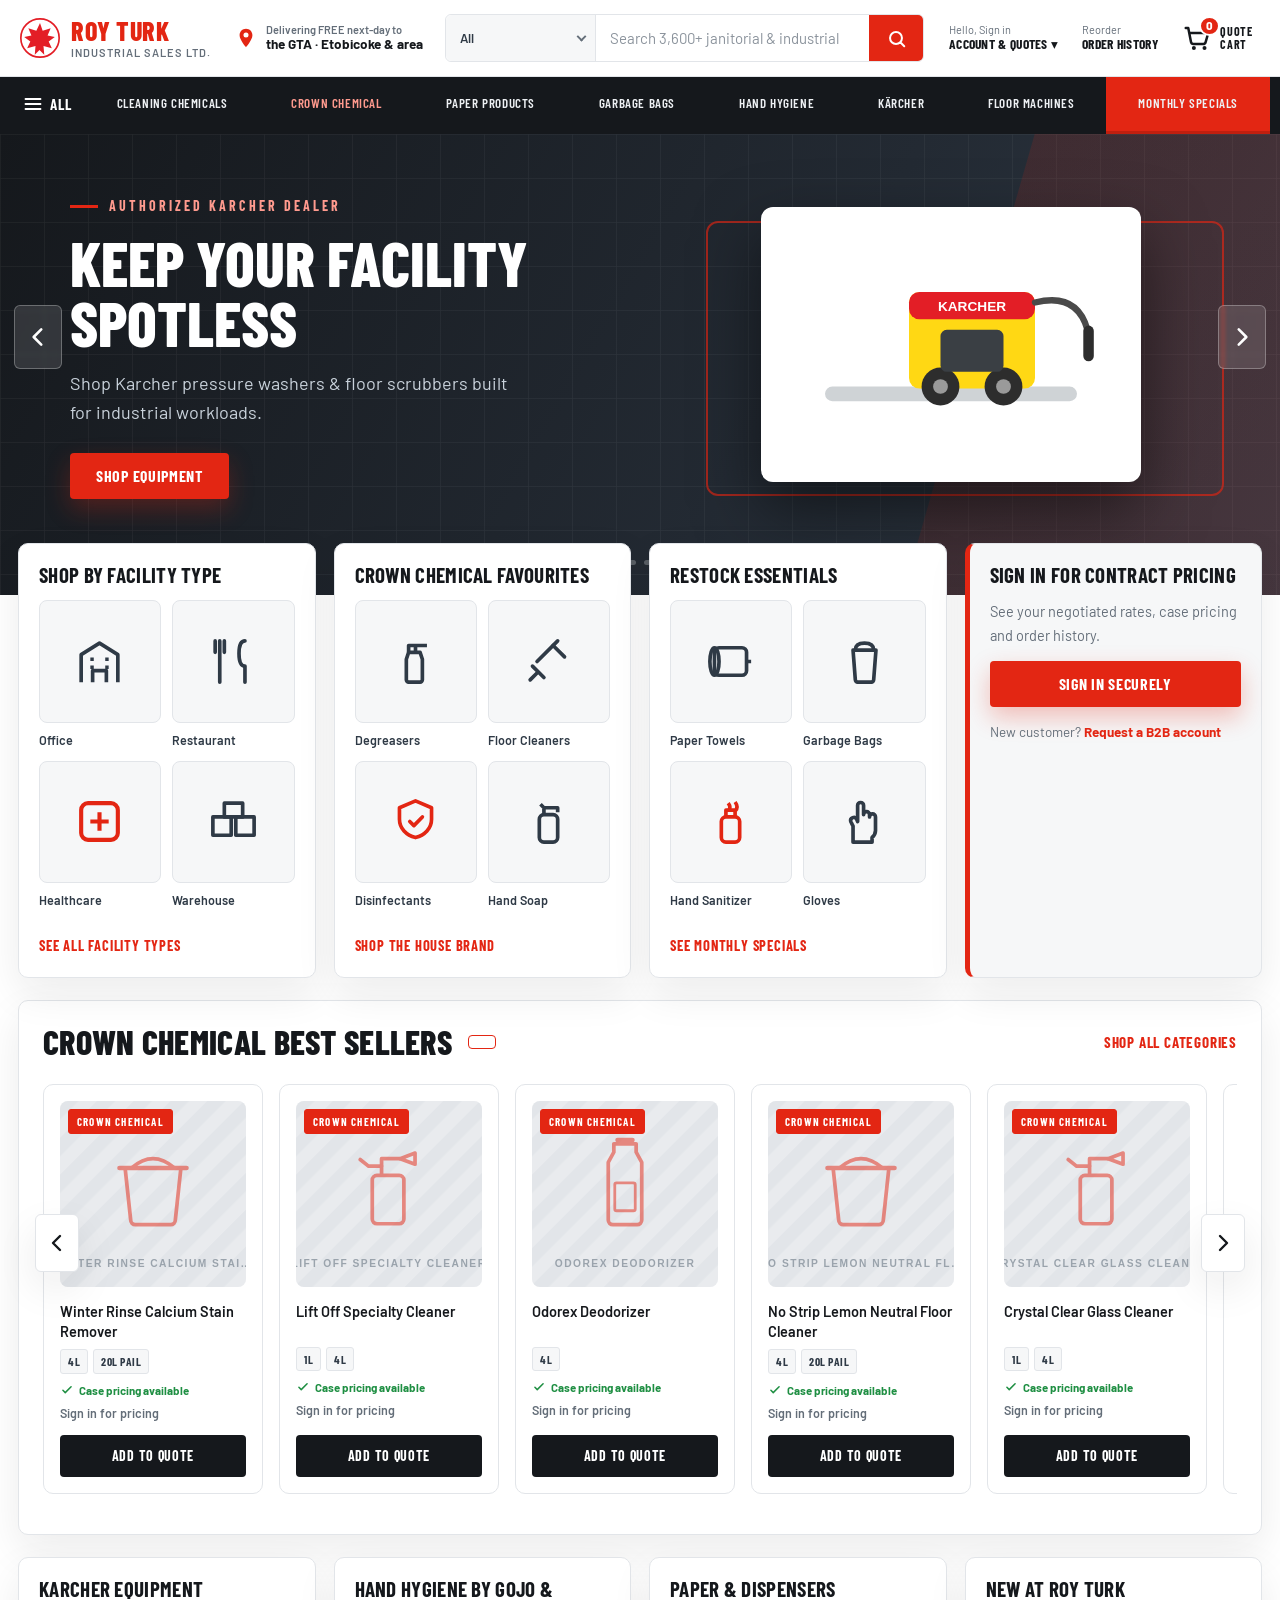
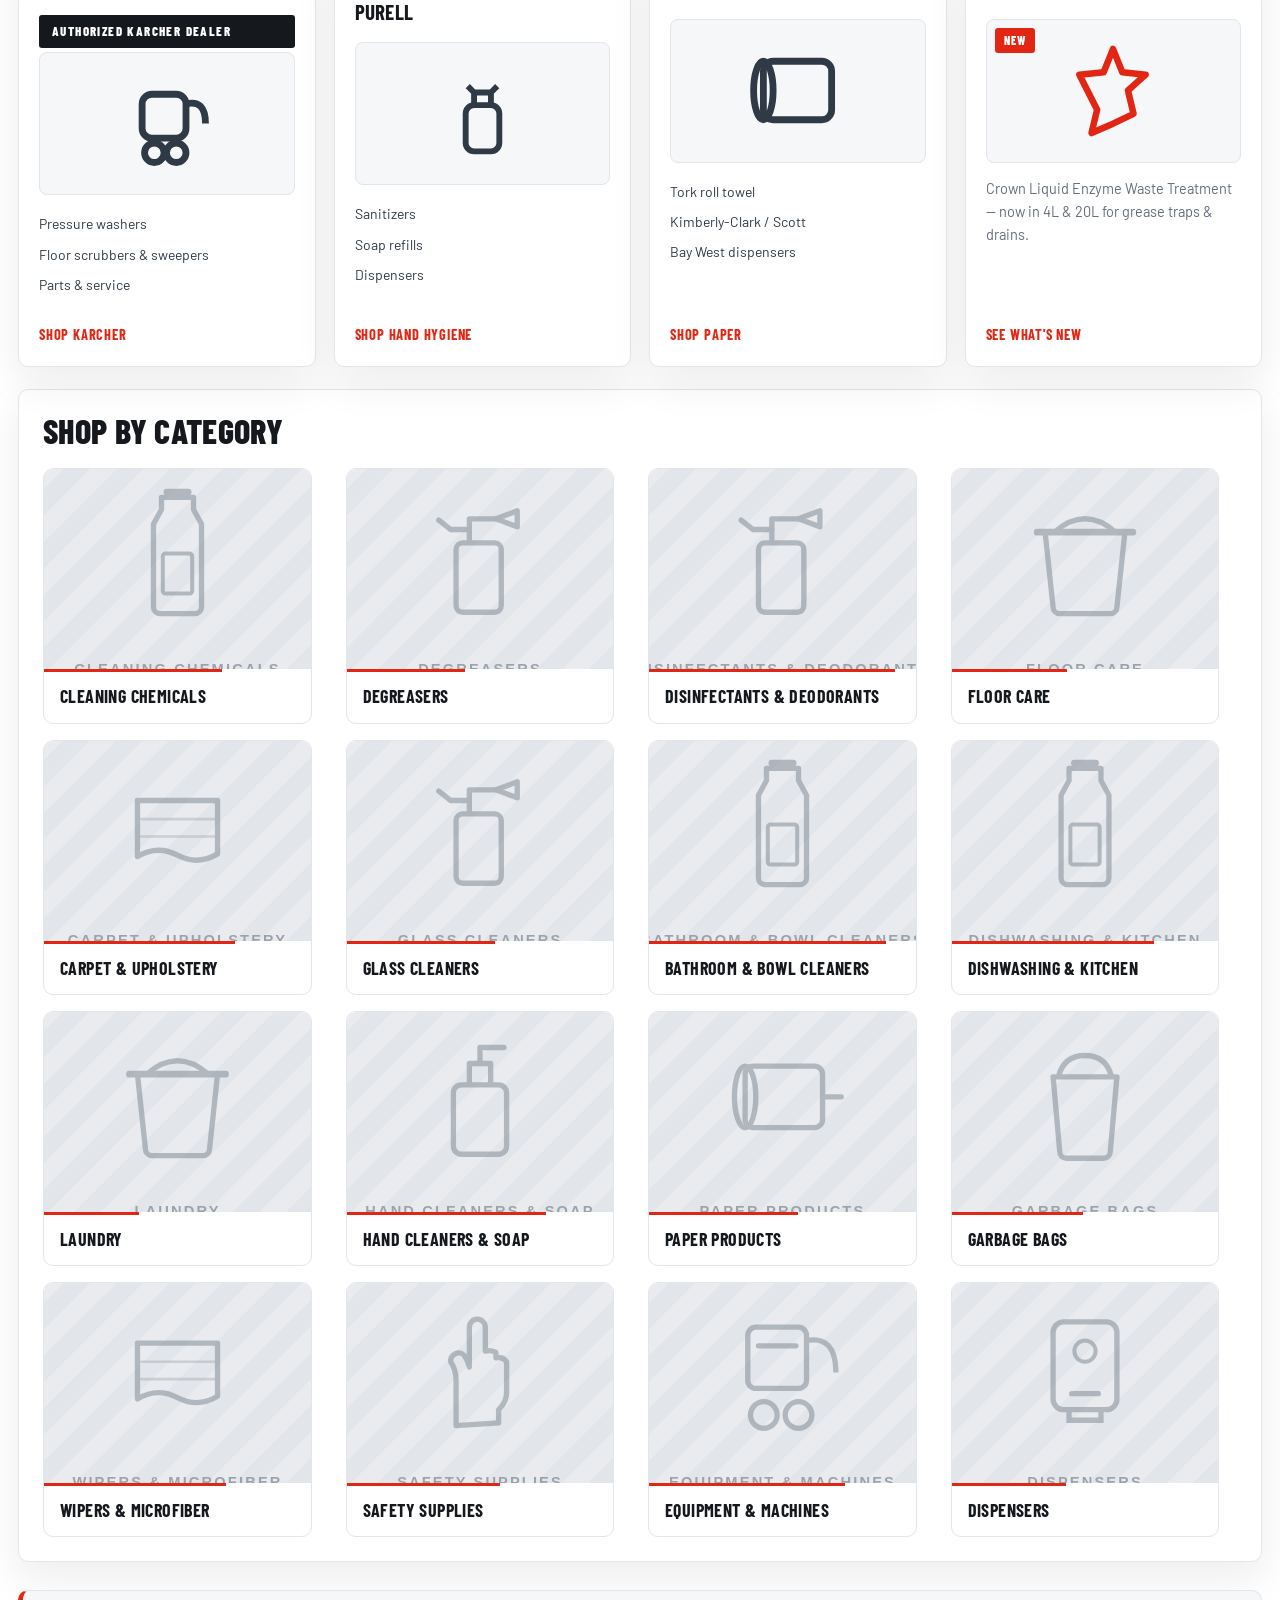
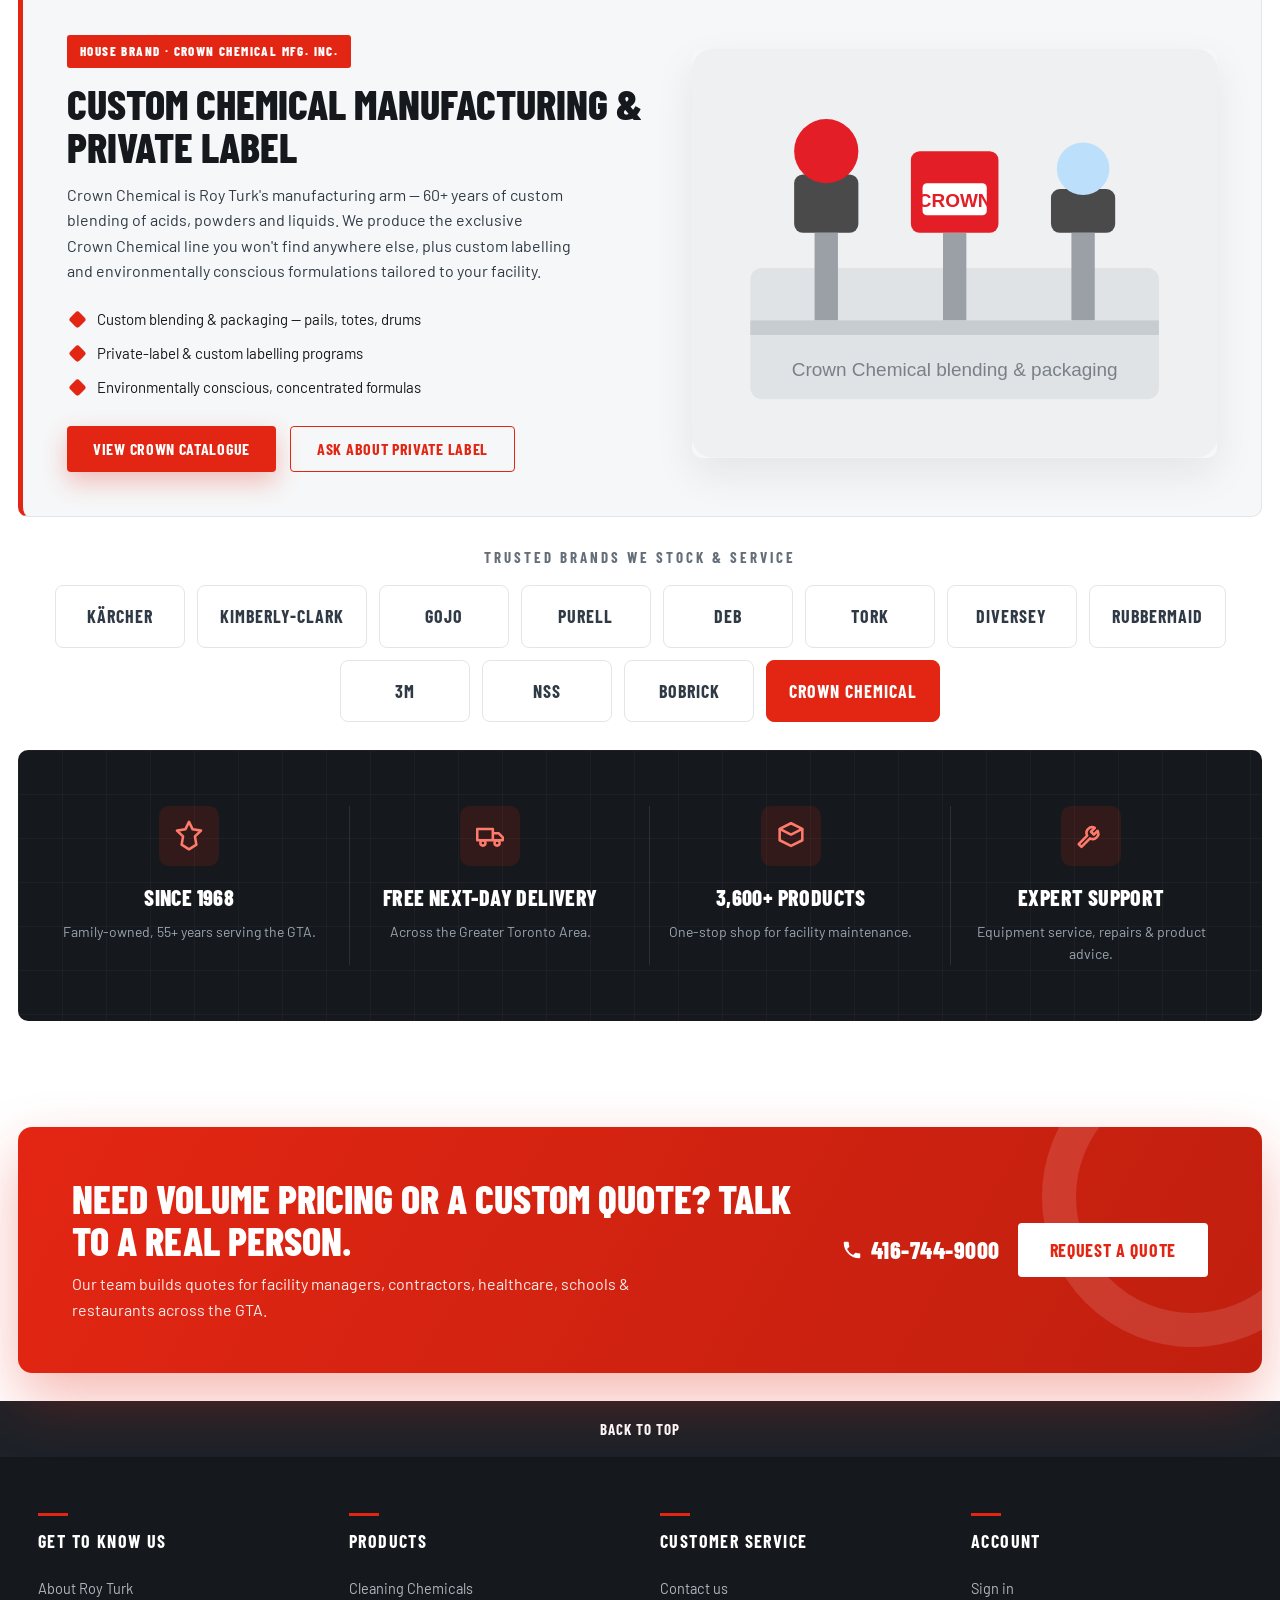
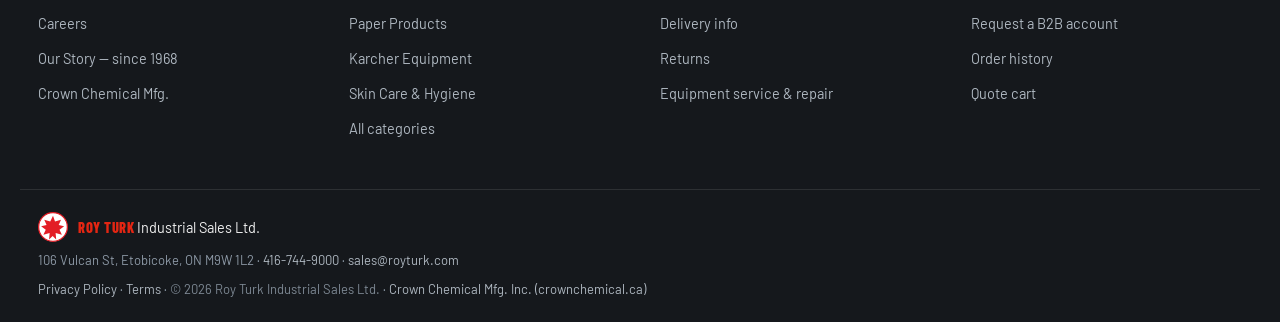
==== commit ab5f4626: "Move brand strip + trust band below Crown spotlight (above quote-CTA)" ====
--- a/royturk-preview.html
+++ b/royturk-preview.html
@@ -982,50 +982,6 @@
           <a class="ux-card__link" href="#products" data-cat="Monthly Specials">See what's new</a>
         </article>
       </section>
-
-      <!-- ============================================================= -->
-      <!-- 7. BRAND LOGO STRIP                                           -->
-      <!-- ============================================================= -->
-      <section class="brand-strip" aria-label="Brands we carry">
-        <h2 class="brand-strip__title">Trusted brands we stock &amp; service</h2>
-        <ul class="brand-strip__list" id="brandStrip"><!-- populated by app.js --></ul>
-      </section>
-
-      <!-- ============================================================= -->
-      <!-- 8. TRUST / VALUE PROPS BAND                                   -->
-      <!-- ============================================================= -->
-      <section class="trust" id="trust" aria-label="Why buy from Roy Turk">
-        <div class="trust__col">
-          <span class="trust__icon" aria-hidden="true">
-            <svg viewBox="0 0 24 24" width="34" height="34"><path d="M12 2l2.6 5.3 5.9.9-4.3 4.1 1 5.8L12 21.4 6.8 18.1l1-5.8L3.5 8.2l5.9-.9z" fill="none" stroke="currentColor" stroke-width="1.8" stroke-linejoin="round"/></svg>
-          </span>
-          <h3 class="trust__head">Since 1968</h3>
-          <p class="trust__copy">Family-owned, 55+ years serving the GTA.</p>
-        </div>
-        <div class="trust__col">
-          <span class="trust__icon" aria-hidden="true">
-            <svg viewBox="0 0 24 24" width="34" height="34"><path d="M3 7h11v8H3zM14 10h4l3 3v2h-7z" fill="none" stroke="currentColor" stroke-width="1.8" stroke-linejoin="round"/><circle cx="7" cy="17" r="1.8" fill="none" stroke="currentColor" stroke-width="1.8"/><circle cx="17" cy="17" r="1.8" fill="none" stroke="currentColor" stroke-width="1.8"/></svg>
-          </span>
-          <h3 class="trust__head">Free Next-Day Delivery</h3>
-          <p class="trust__copy">Across the Greater Toronto Area.</p>
-        </div>
-        <div class="trust__col">
-          <span class="trust__icon" aria-hidden="true">
-            <svg viewBox="0 0 24 24" width="34" height="34"><path d="M4 7l8-4 8 4-8 4z" fill="none" stroke="currentColor" stroke-width="1.8" stroke-linejoin="round"/><path d="M4 7v8l8 4 8-4V7" fill="none" stroke="currentColor" stroke-width="1.8" stroke-linejoin="round"/></svg>
-          </span>
-          <h3 class="trust__head">3,600+ Products</h3>
-          <p class="trust__copy">One-stop shop for facility maintenance.</p>
-        </div>
-        <div class="trust__col">
-          <span class="trust__icon" aria-hidden="true">
-            <svg viewBox="0 0 24 24" width="34" height="34"><path d="M14.7 6.3a4 4 0 00-5.4 5.4l-6 6 2 2 6-6a4 4 0 005.4-5.4l-2.7 2.7-2-2z" fill="none" stroke="currentColor" stroke-width="1.8" stroke-linejoin="round"/></svg>
-          </span>
-          <h3 class="trust__head">Expert Support</h3>
-          <p class="trust__copy">Equipment service, repairs &amp; product advice.</p>
-        </div>
-      </section>
-
-      <!-- Crown Chemical spotlight relocated to just above the footer -->
 
       <!-- ============================================================= -->
       <!-- 10. SHOP BY CATEGORY tile grid                                -->
@@ -1079,6 +1035,45 @@
             <rect x="40" y="186" width="280" height="10" fill="#c7ccd0"/>
             <text x="180" y="224" text-anchor="middle" font-size="13" fill="#7a8087" font-family="sans-serif">Crown Chemical blending &amp; packaging</text>
           </svg>
+        </div>
+      </section>
+
+      <!-- ============================================================= -->
+      <!-- BRAND LOGO STRIP + TRUST BAND (moved below the Crown spotlight) -->
+      <!-- ============================================================= -->
+      <section class="brand-strip" aria-label="Brands we carry">
+        <h2 class="brand-strip__title">Trusted brands we stock &amp; service</h2>
+        <ul class="brand-strip__list" id="brandStrip"><!-- populated by app.js --></ul>
+      </section>
+
+      <section class="trust" id="trust" aria-label="Why buy from Roy Turk">
+        <div class="trust__col">
+          <span class="trust__icon" aria-hidden="true">
+            <svg viewBox="0 0 24 24" width="34" height="34"><path d="M12 2l2.6 5.3 5.9.9-4.3 4.1 1 5.8L12 21.4 6.8 18.1l1-5.8L3.5 8.2l5.9-.9z" fill="none" stroke="currentColor" stroke-width="1.8" stroke-linejoin="round"/></svg>
+          </span>
+          <h3 class="trust__head">Since 1968</h3>
+          <p class="trust__copy">Family-owned, 55+ years serving the GTA.</p>
+        </div>
+        <div class="trust__col">
+          <span class="trust__icon" aria-hidden="true">
+            <svg viewBox="0 0 24 24" width="34" height="34"><path d="M3 7h11v8H3zM14 10h4l3 3v2h-7z" fill="none" stroke="currentColor" stroke-width="1.8" stroke-linejoin="round"/><circle cx="7" cy="17" r="1.8" fill="none" stroke="currentColor" stroke-width="1.8"/><circle cx="17" cy="17" r="1.8" fill="none" stroke="currentColor" stroke-width="1.8"/></svg>
+          </span>
+          <h3 class="trust__head">Free Next-Day Delivery</h3>
+          <p class="trust__copy">Across the Greater Toronto Area.</p>
+        </div>
+        <div class="trust__col">
+          <span class="trust__icon" aria-hidden="true">
+            <svg viewBox="0 0 24 24" width="34" height="34"><path d="M4 7l8-4 8 4-8 4z" fill="none" stroke="currentColor" stroke-width="1.8" stroke-linejoin="round"/><path d="M4 7v8l8 4 8-4V7" fill="none" stroke="currentColor" stroke-width="1.8" stroke-linejoin="round"/></svg>
+          </span>
+          <h3 class="trust__head">3,600+ Products</h3>
+          <p class="trust__copy">One-stop shop for facility maintenance.</p>
+        </div>
+        <div class="trust__col">
+          <span class="trust__icon" aria-hidden="true">
+            <svg viewBox="0 0 24 24" width="34" height="34"><path d="M14.7 6.3a4 4 0 00-5.4 5.4l-6 6 2 2 6-6a4 4 0 005.4-5.4l-2.7 2.7-2-2z" fill="none" stroke="currentColor" stroke-width="1.8" stroke-linejoin="round"/></svg>
+          </span>
+          <h3 class="trust__head">Expert Support</h3>
+          <p class="trust__copy">Equipment service, repairs &amp; product advice.</p>
         </div>
       </section>
     </div>
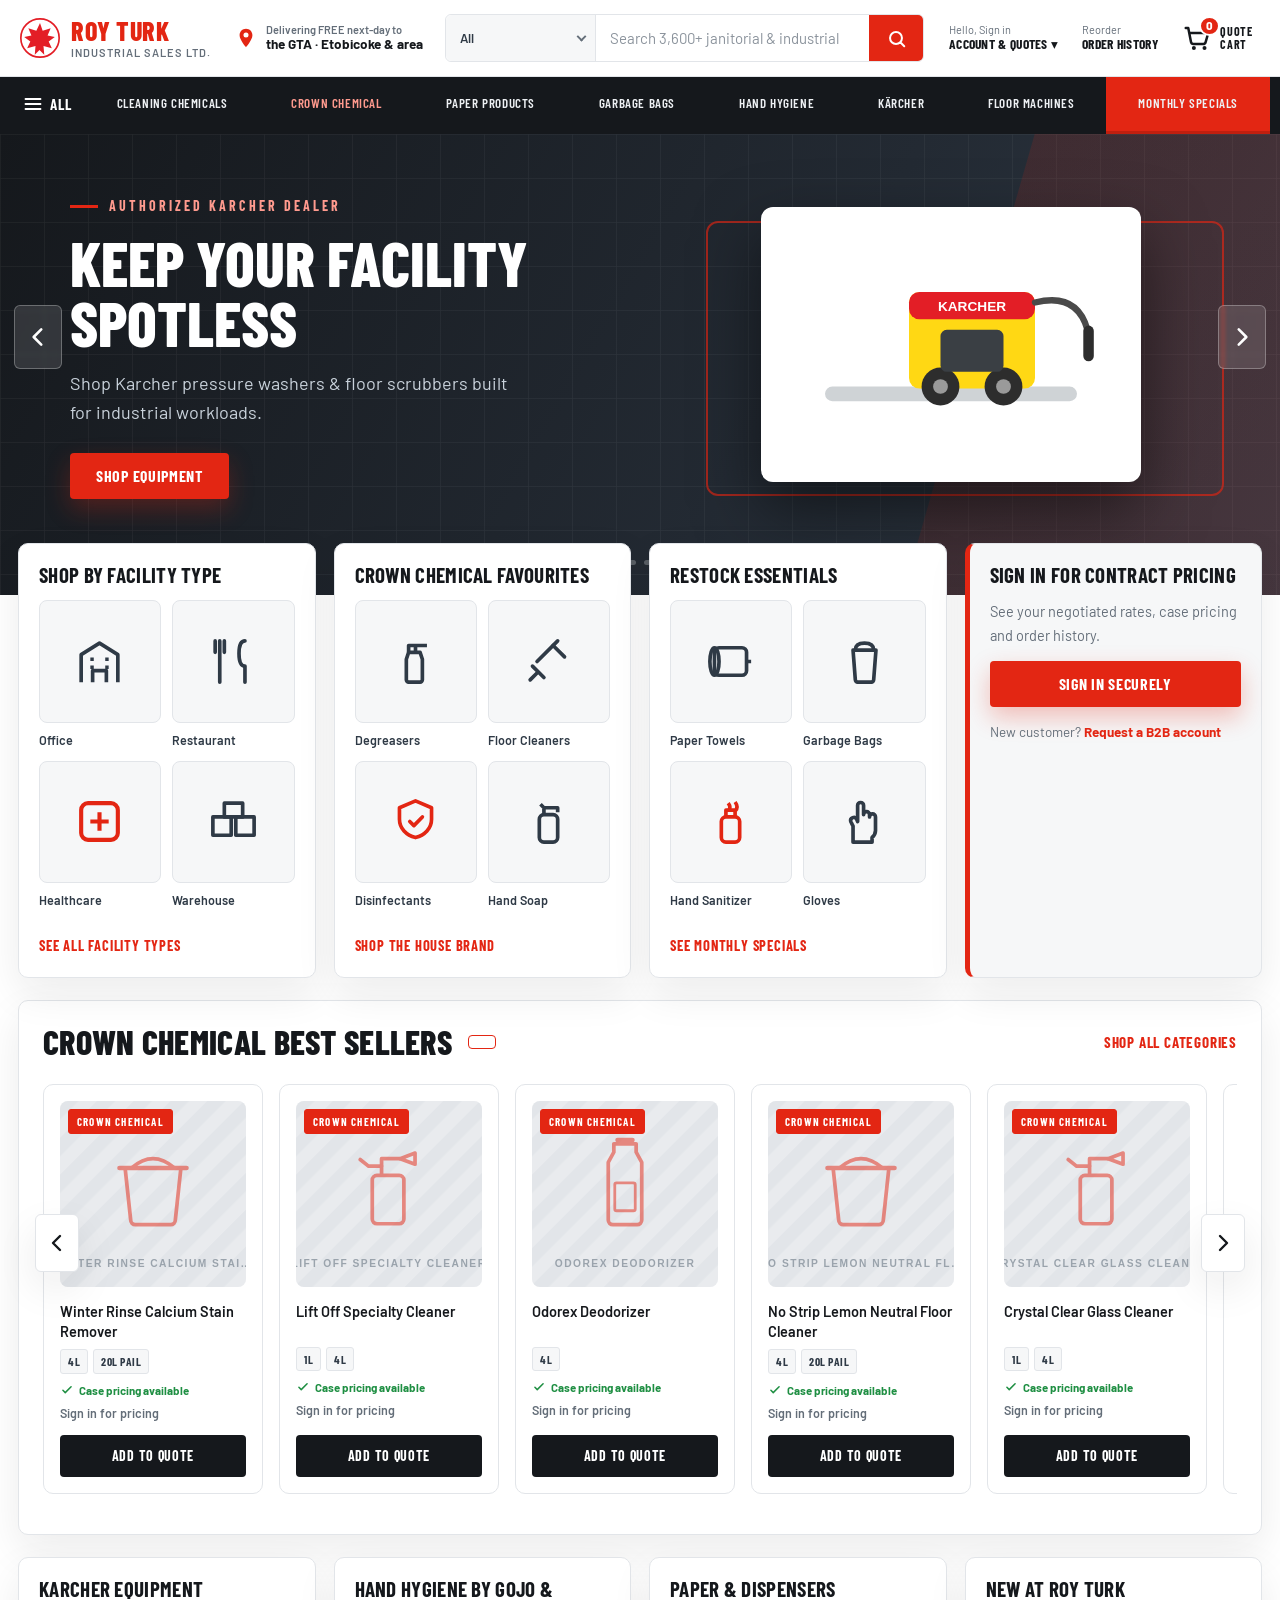
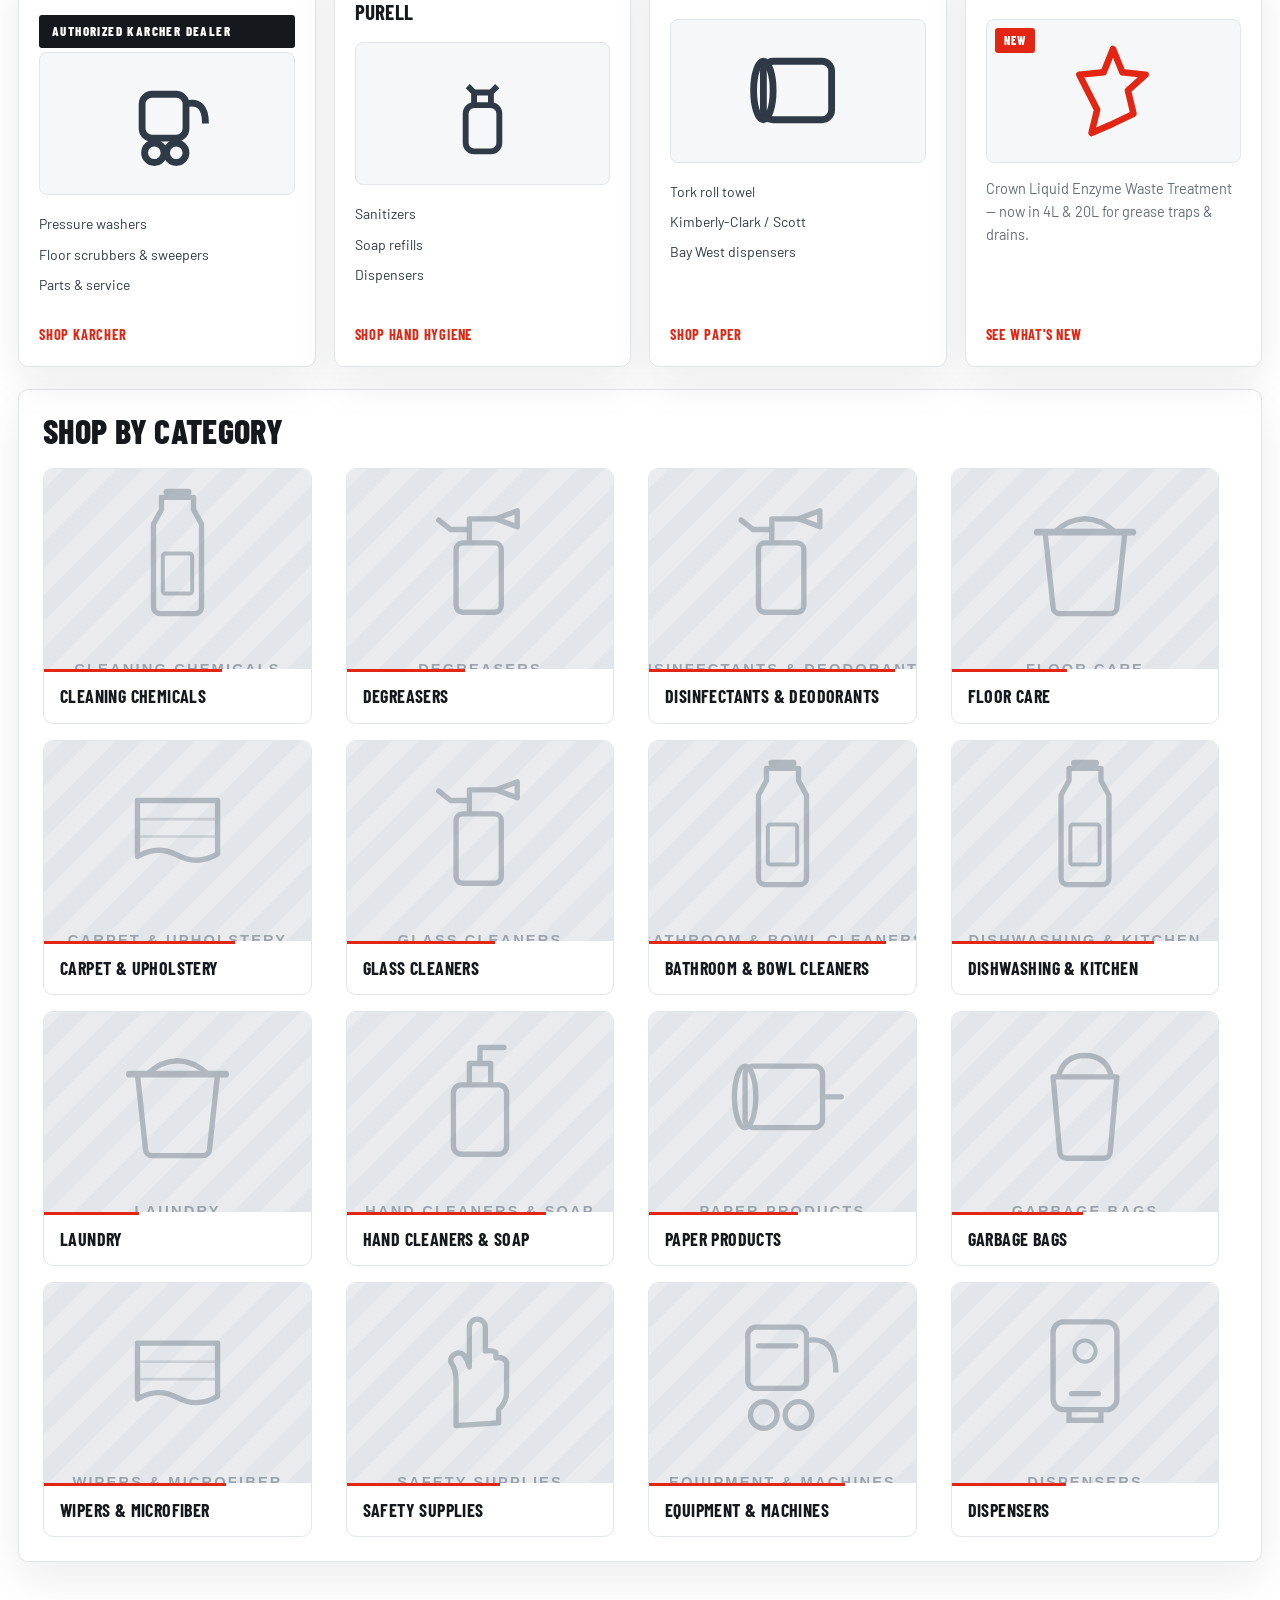
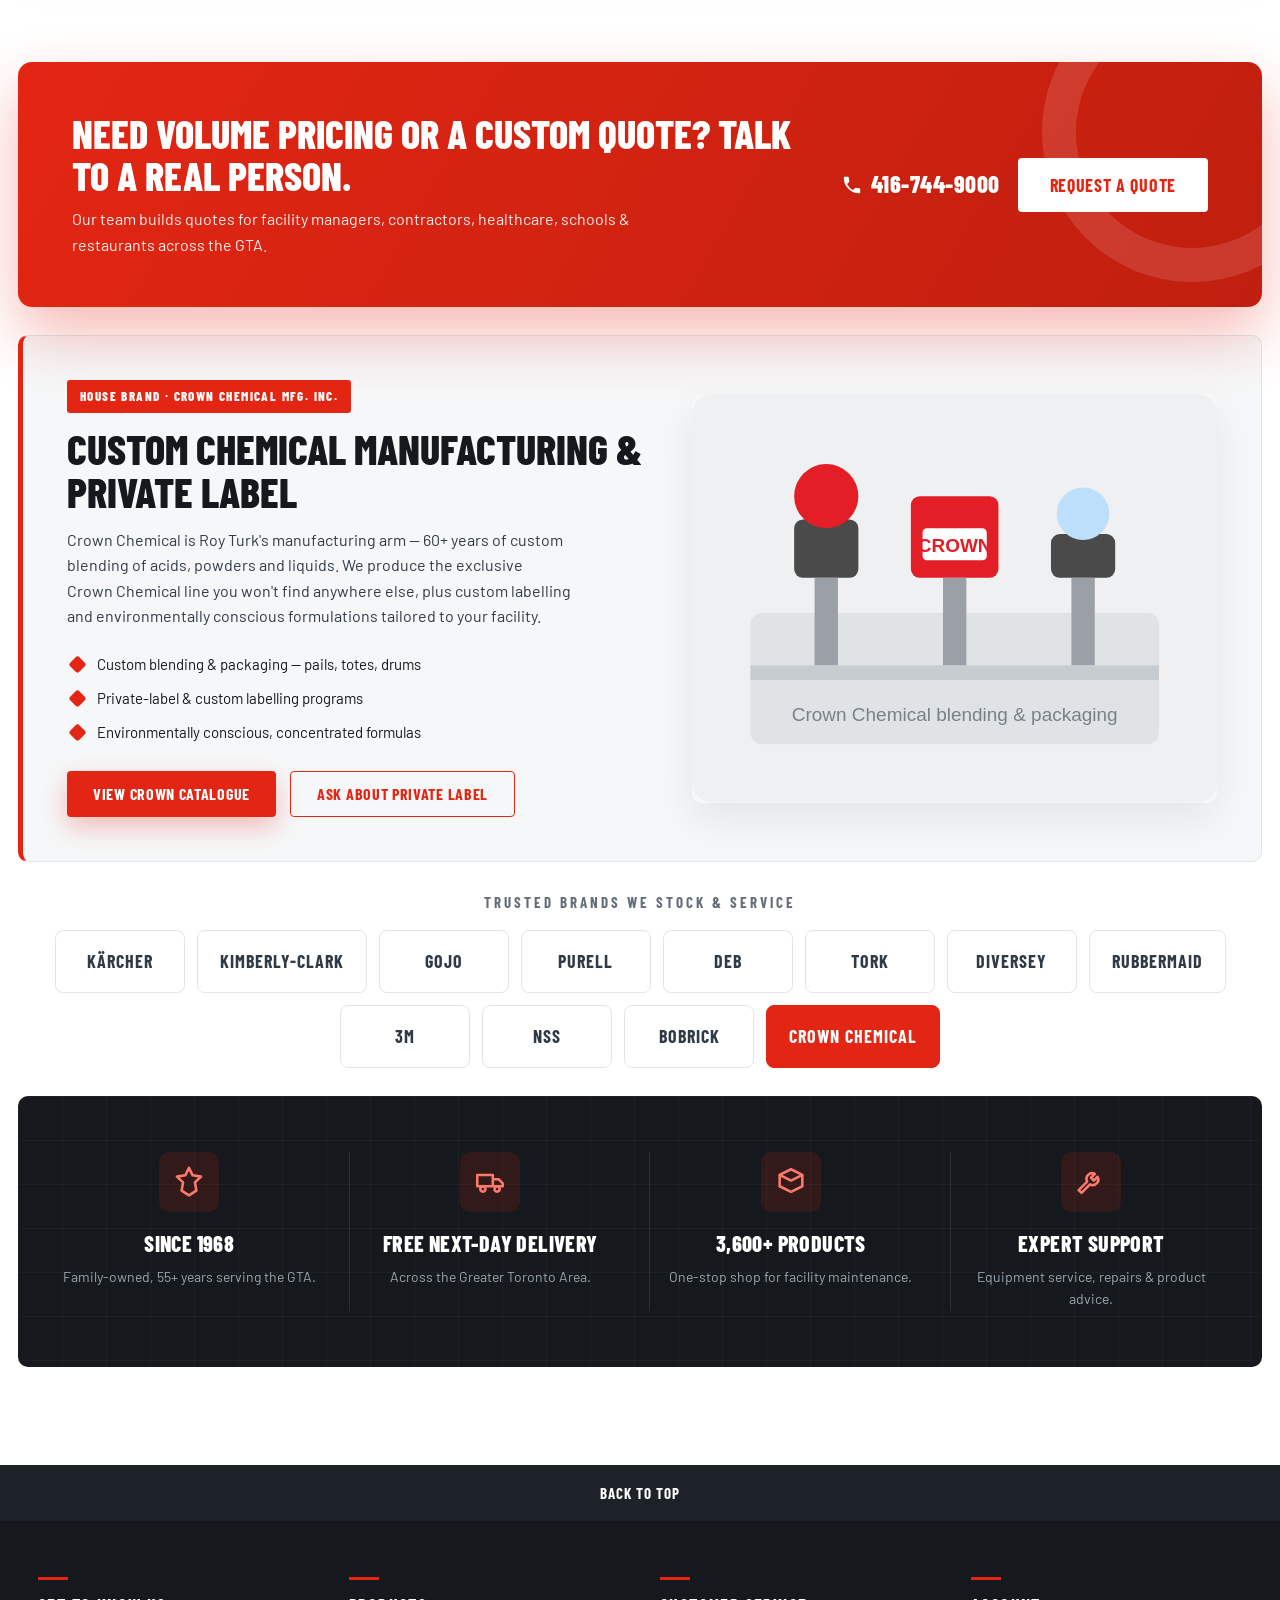
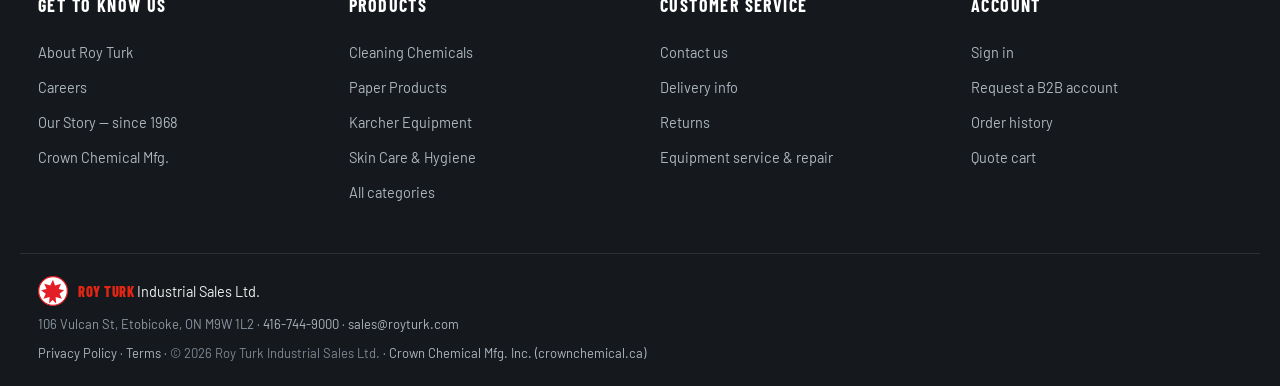
==== commit cc2b88f5: "Move quote-CTA band above the Crown spotlight (split page wrapper)" ====
--- a/royturk-preview.html
+++ b/royturk-preview.html
@@ -992,9 +992,32 @@
         </div>
         <ul class="cat-grid" id="categoryGrid"><!-- populated by app.js --></ul>
       </section>
+    </div>
+
+    <!-- ============================================================= -->
+    <!-- 11. QUOTE REQUEST CTA BAND (red) — now above the Crown spotlight -->
+    <!-- ============================================================= -->
+    <section class="quote-cta" id="quote-cta" aria-labelledby="quoteCtaHeading">
+      <div class="quote-cta__inner">
+        <div class="quote-cta__text">
+          <h2 class="quote-cta__title" id="quoteCtaHeading">Need volume pricing or a custom quote? Talk to a real person.</h2>
+          <p class="quote-cta__sub">Our team builds quotes for facility managers, contractors, healthcare, schools &amp; restaurants across the GTA.</p>
+        </div>
+        <div class="quote-cta__actions">
+          <!-- PHONE placeholder -->
+          <a class="quote-cta__phone" href="tel:+14167449000">
+            <svg viewBox="0 0 24 24" width="22" height="22" aria-hidden="true"><path d="M6.6 10.8a15 15 0 006.6 6.6l2.2-2.2a1 1 0 011-.24 11.4 11.4 0 003.6.6 1 1 0 011 1V20a1 1 0 01-1 1A17 17 0 013 4a1 1 0 011-1h3.5a1 1 0 011 1 11.4 11.4 0 00.6 3.6 1 1 0 01-.24 1z" fill="currentColor"/></svg>
+            416-744-9000
+          </a>
+          <button class="btn btn--white btn--lg" type="button" data-open-modal="quote">Request a Quote</button>
+        </div>
+      </div>
+    </section>
+
+    <div class="page">
 
       <!-- ============================================================= -->
-      <!-- CROWN CHEMICAL SPOTLIGHT — sits between categories and the CTA -->
+      <!-- CROWN CHEMICAL SPOTLIGHT                                       -->
       <!-- ============================================================= -->
       <section class="spotlight" id="crown-spotlight" aria-labelledby="spotlightHeading">
         <div class="spotlight__text">
@@ -1077,26 +1100,6 @@
         </div>
       </section>
     </div>
-
-    <!-- ============================================================= -->
-    <!-- 11. QUOTE REQUEST CTA BAND (red)                              -->
-    <!-- ============================================================= -->
-    <section class="quote-cta" id="quote-cta" aria-labelledby="quoteCtaHeading">
-      <div class="quote-cta__inner">
-        <div class="quote-cta__text">
-          <h2 class="quote-cta__title" id="quoteCtaHeading">Need volume pricing or a custom quote? Talk to a real person.</h2>
-          <p class="quote-cta__sub">Our team builds quotes for facility managers, contractors, healthcare, schools &amp; restaurants across the GTA.</p>
-        </div>
-        <div class="quote-cta__actions">
-          <!-- PHONE placeholder -->
-          <a class="quote-cta__phone" href="tel:+14167449000">
-            <svg viewBox="0 0 24 24" width="22" height="22" aria-hidden="true"><path d="M6.6 10.8a15 15 0 006.6 6.6l2.2-2.2a1 1 0 011-.24 11.4 11.4 0 003.6.6 1 1 0 011 1V20a1 1 0 01-1 1A17 17 0 013 4a1 1 0 011-1h3.5a1 1 0 011 1 11.4 11.4 0 00.6 3.6 1 1 0 01-.24 1z" fill="currentColor"/></svg>
-            416-744-9000
-          </a>
-          <button class="btn btn--white btn--lg" type="button" data-open-modal="quote">Request a Quote</button>
-        </div>
-      </div>
-    </section>
   </main>
 
   <!-- ============================================================= -->
